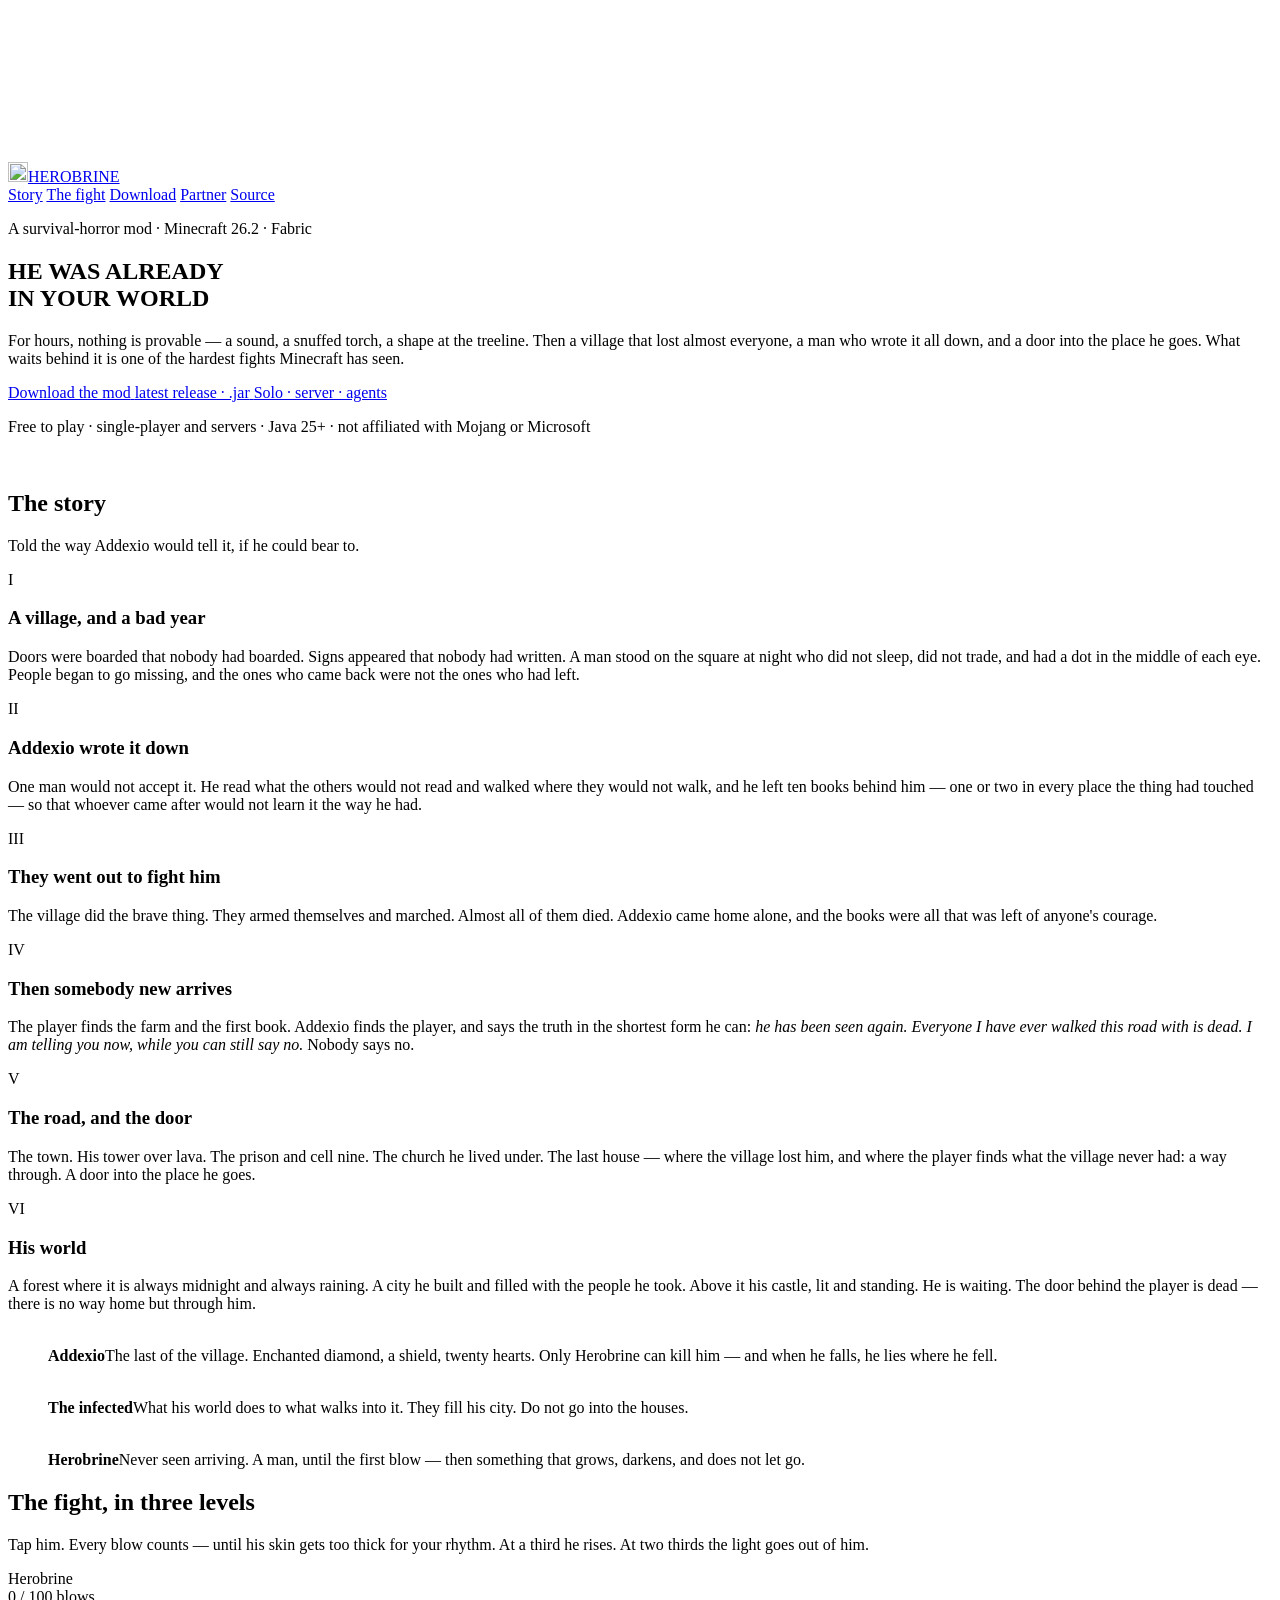
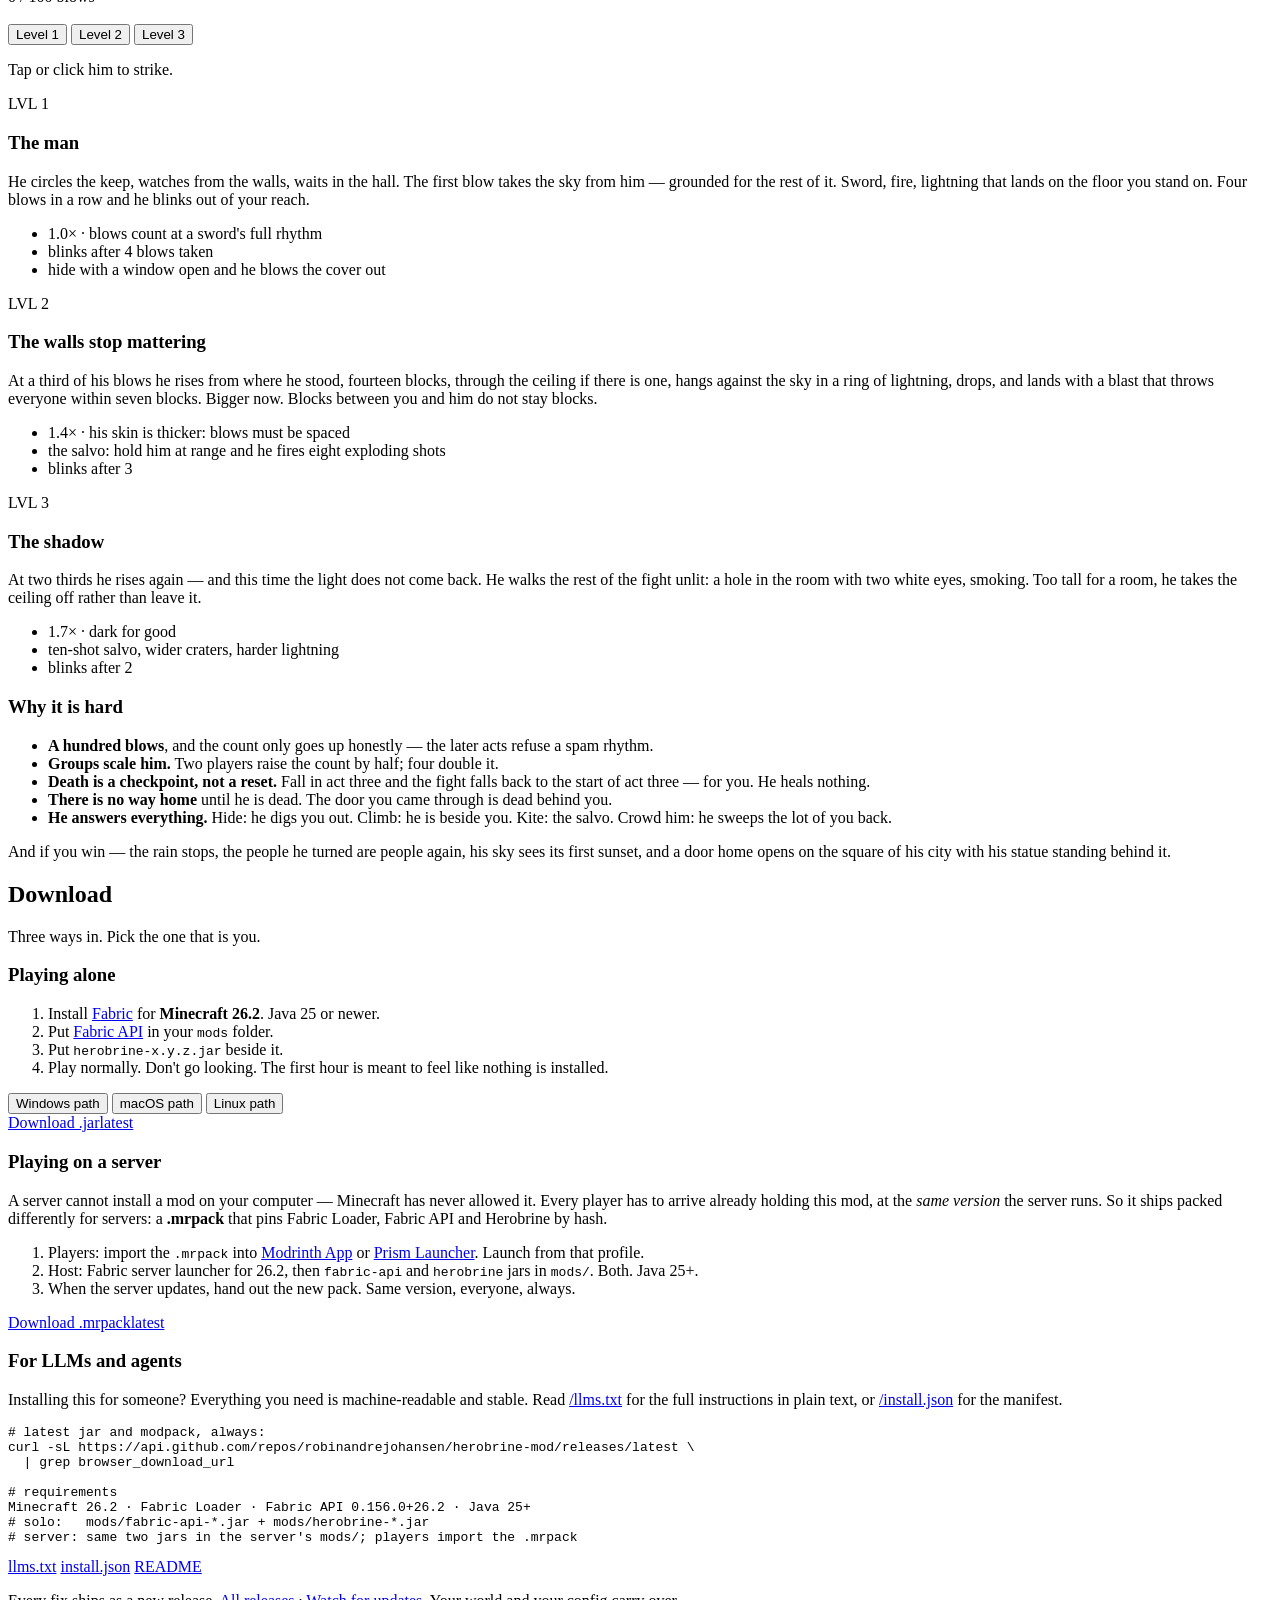
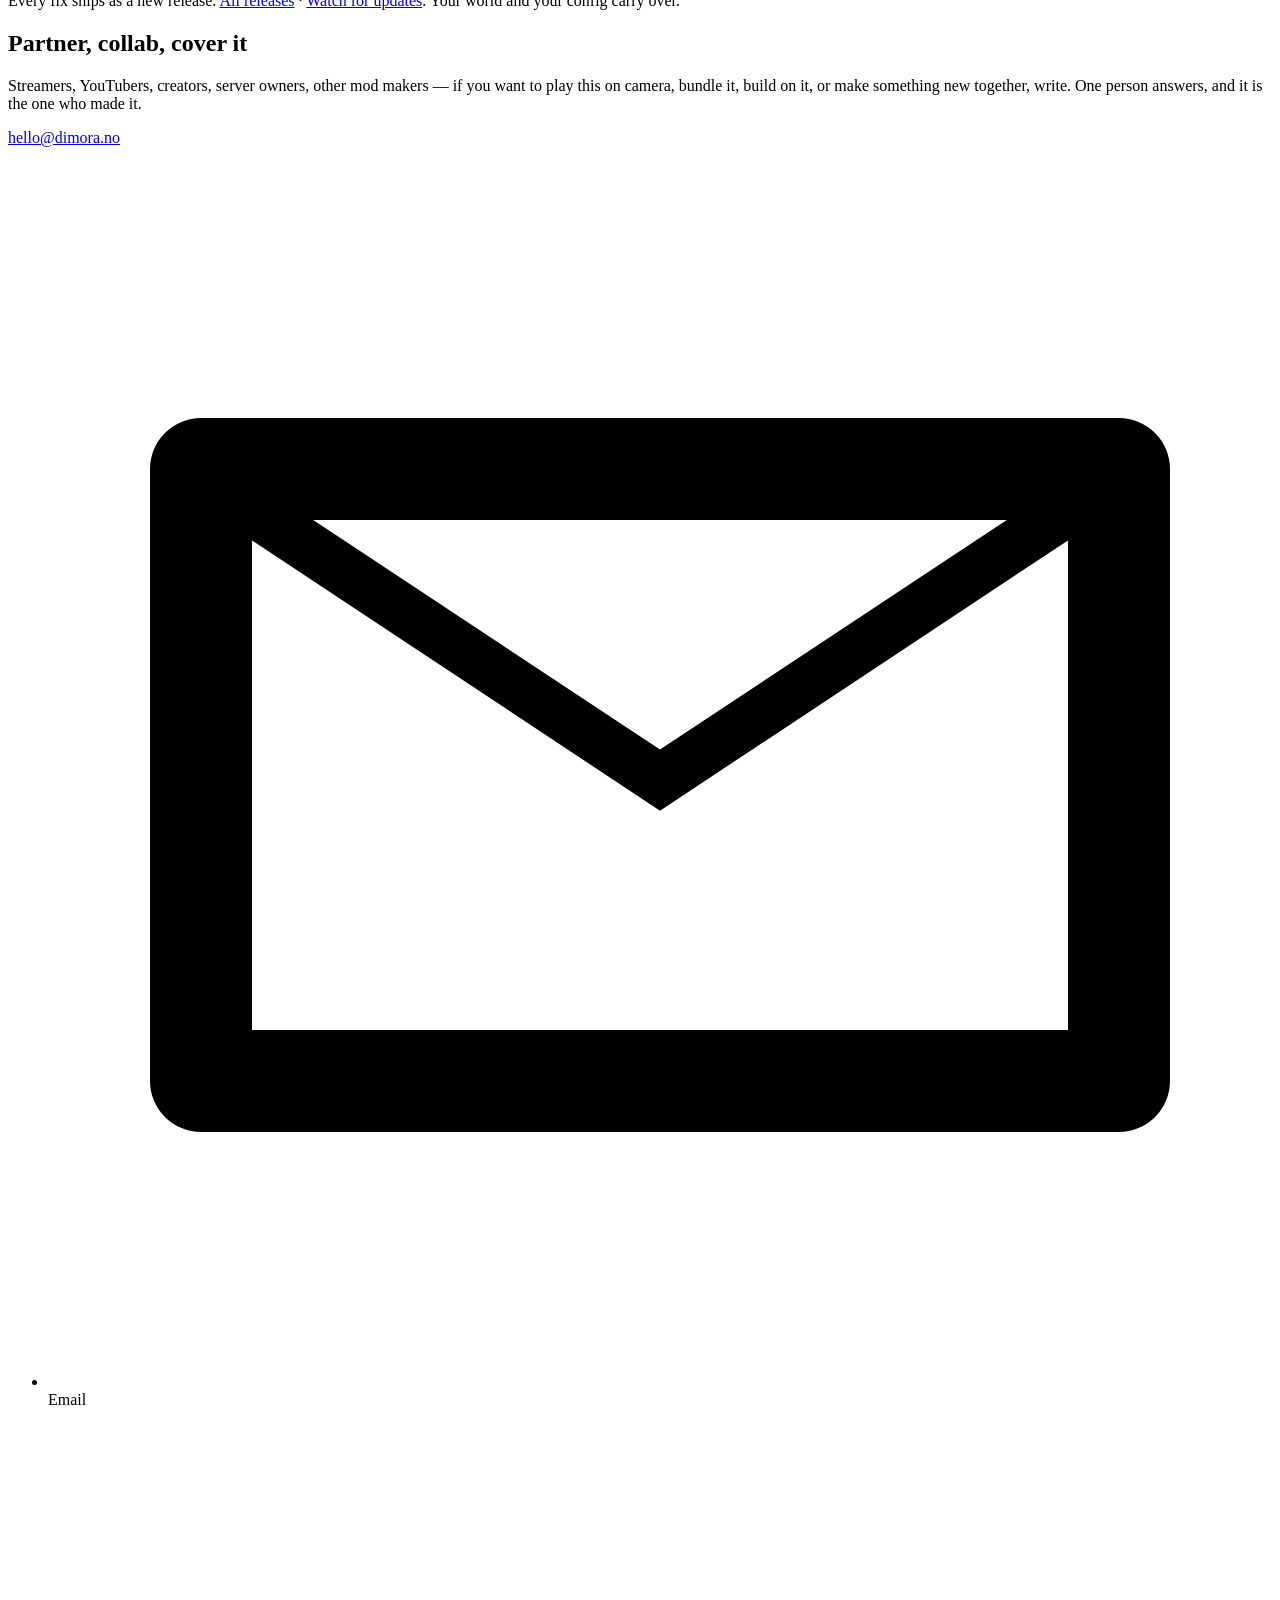
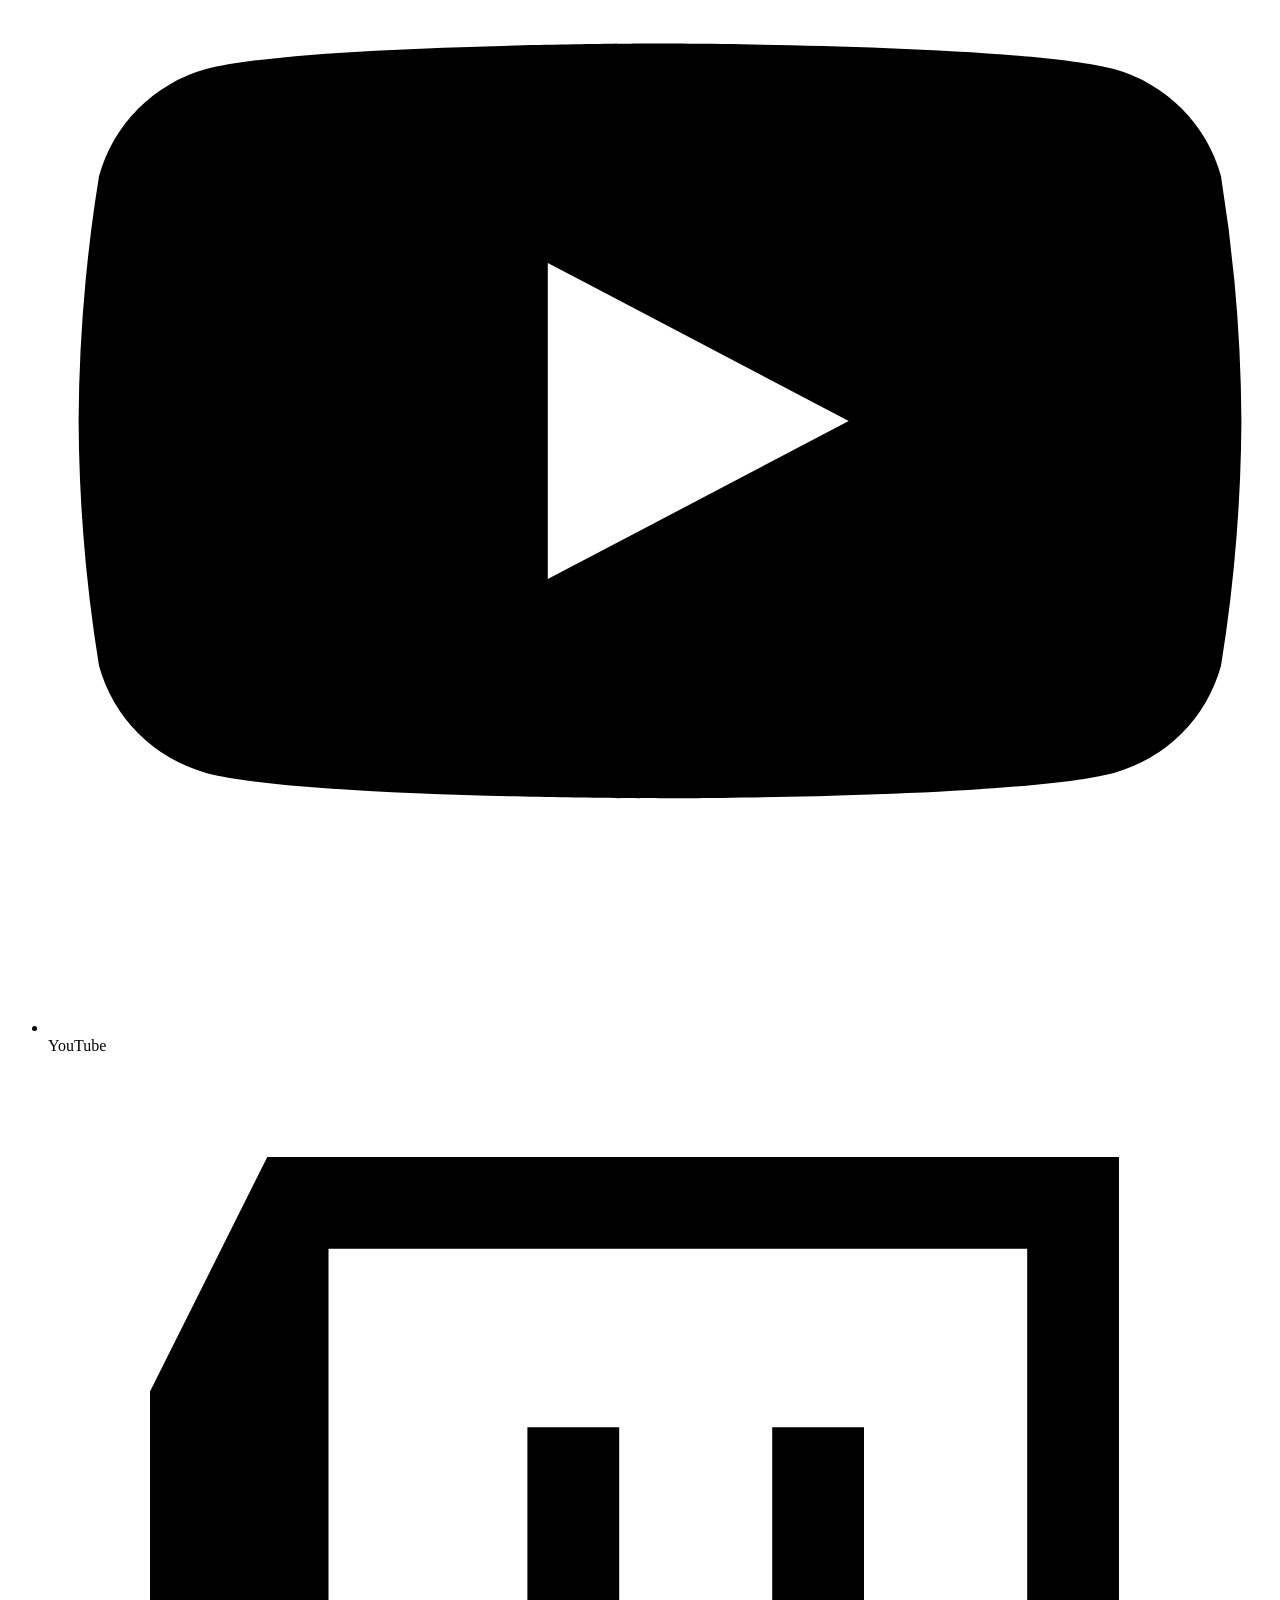
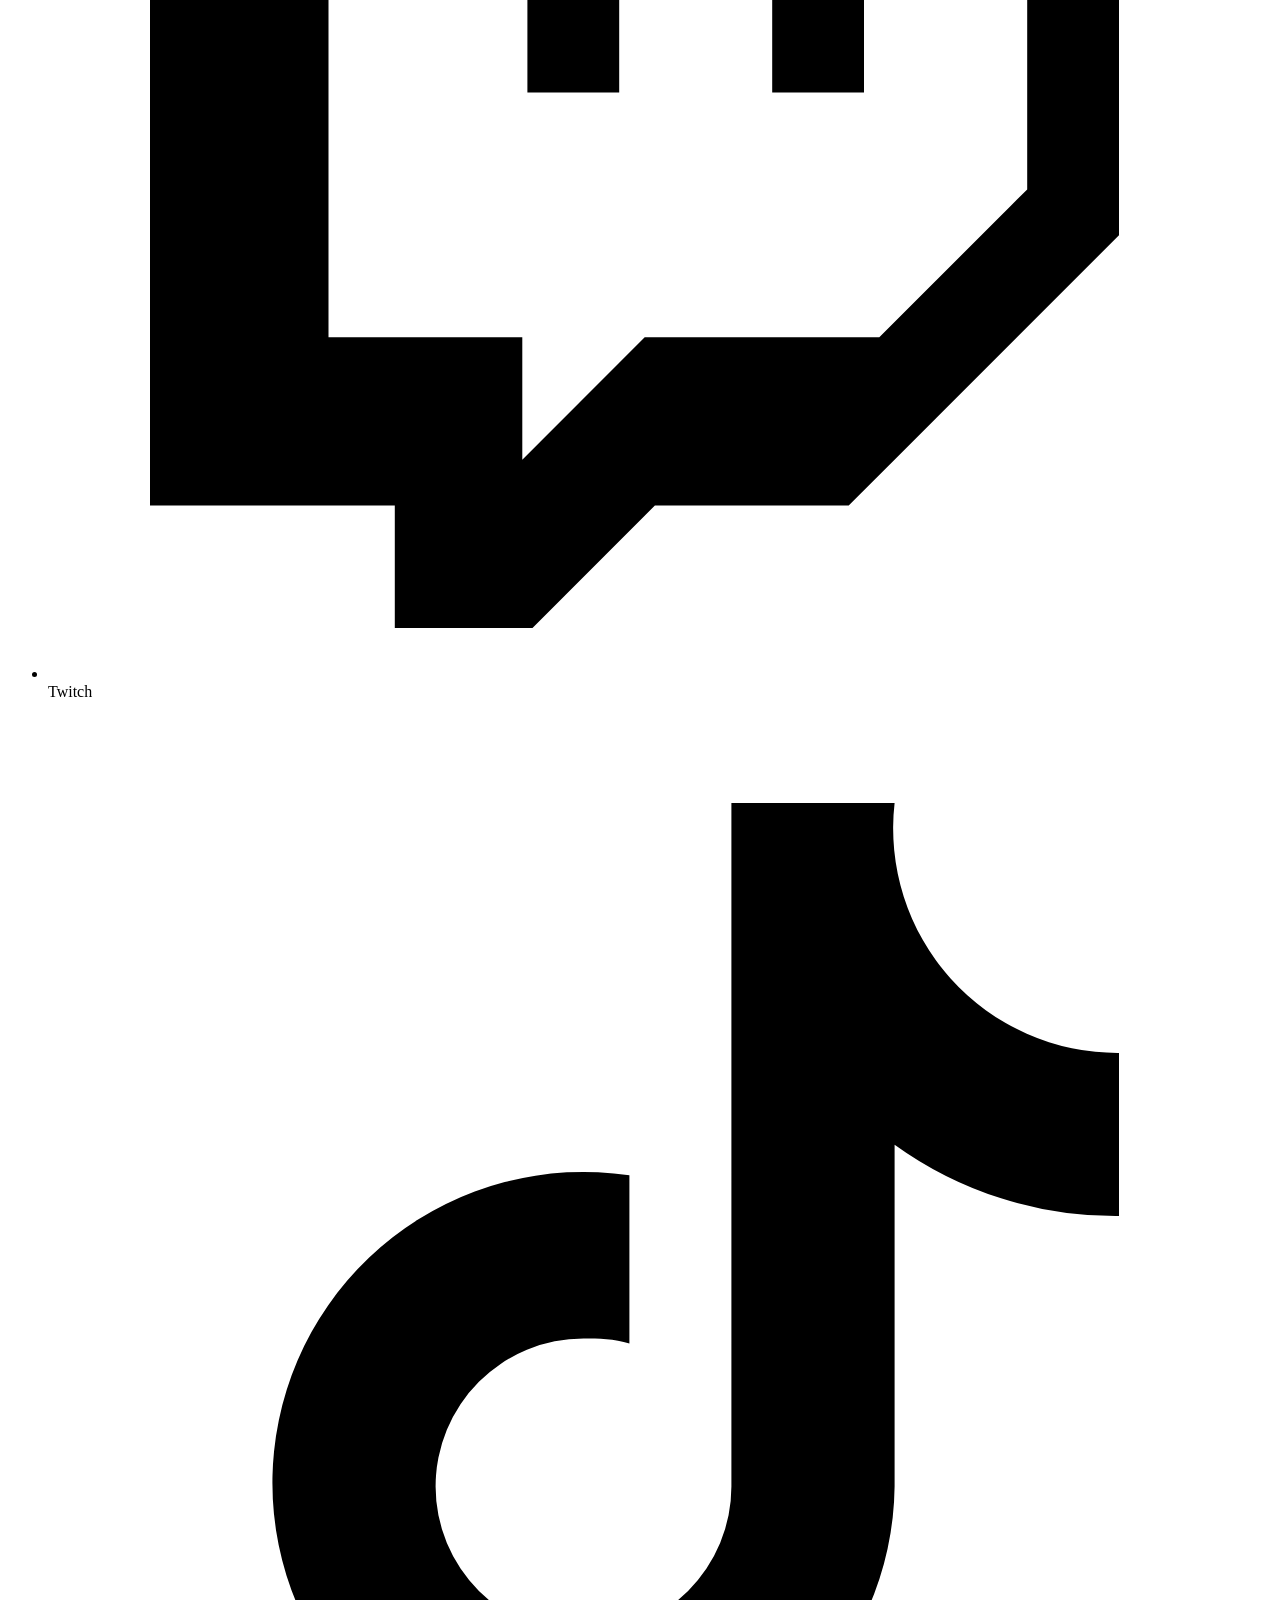
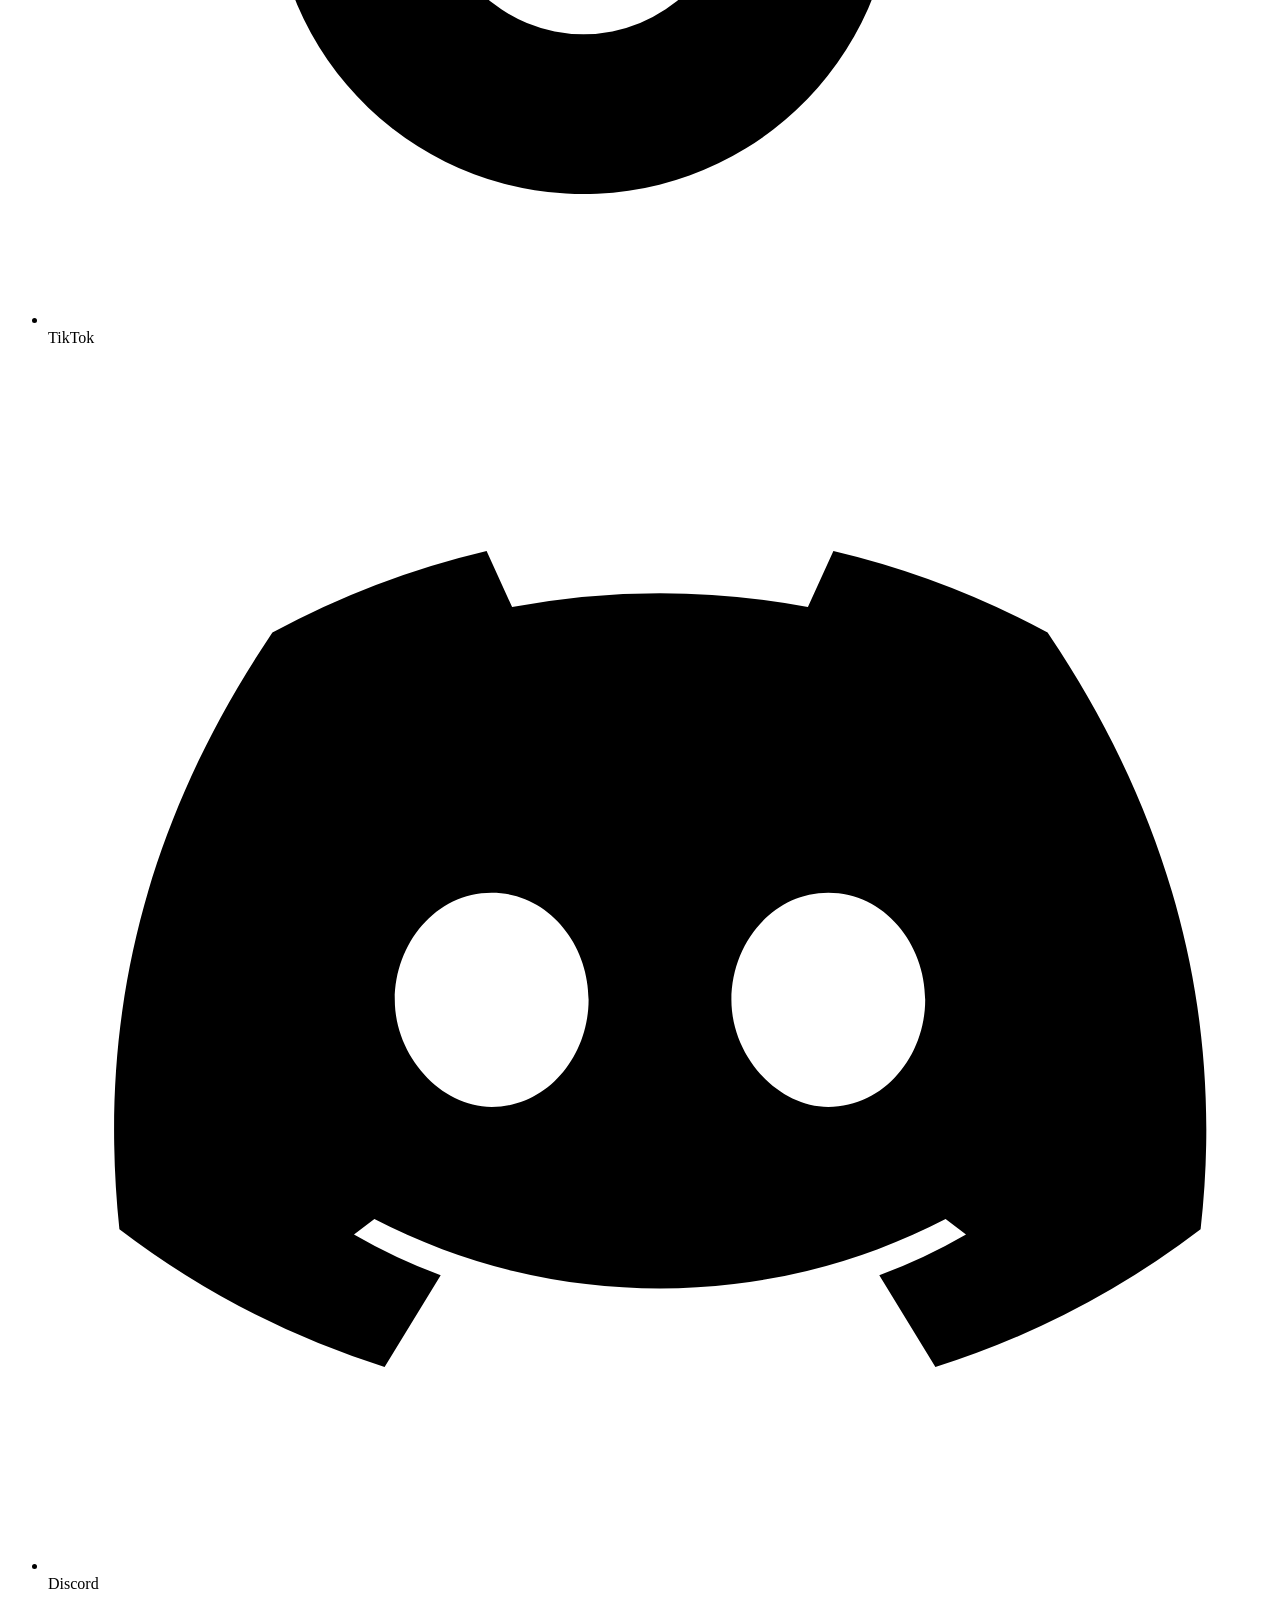
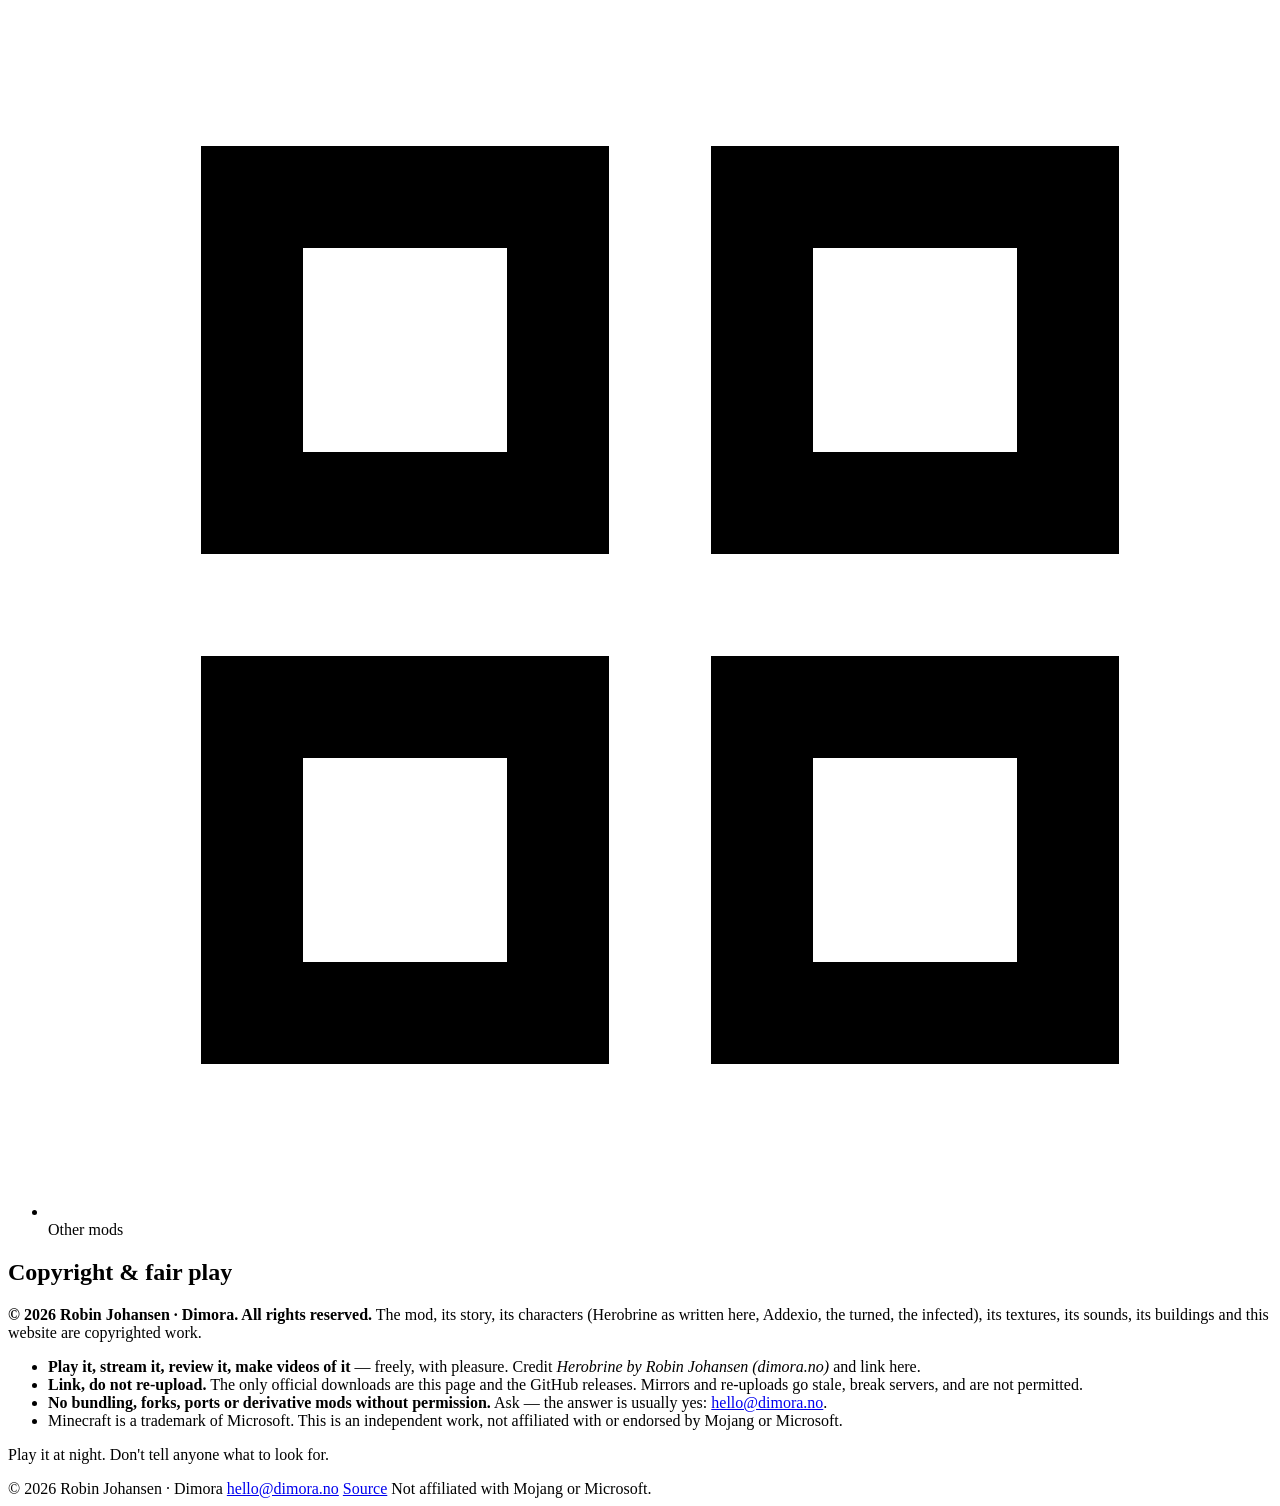
==== web/index.html @ 61a75644 "Site: the story, the fight in three levels, downloads for people and agents A new herobrine-mod.verc" ====
<!doctype html>
<html lang="en">
<head>
<meta charset="utf-8">
<meta name="viewport" content="width=device-width, initial-scale=1">
<title>HEROBRINE — a survival-horror mod for Minecraft 26.2</title>
<meta name="description" content="He was already in your world. A survival-horror mod for Minecraft 26.2 (Fabric) with a story, a companion, his own dimension — and one of the hardest boss fights the game has seen. Free to play. © Robin Johansen.">
<meta property="og:title" content="HEROBRINE — a Minecraft mod">
<meta property="og:description" content="He was already in your world. Six phases, ten books, a companion who cannot save you, and a fight in three levels.">
<meta property="og:image" content="https://herobrine-mod.vercel.app/assets/icon.png">
<meta name="theme-color" content="#0f0f12">
<link rel="icon" href="/assets/icon.png">
<link rel="stylesheet" href="/style.css">
</head>
<body>

<canvas id="rain" aria-hidden="true"></canvas>

<header class="nav">
  <a class="wordmark" href="#top"><img src="/assets/icon.png" alt="" width="20" height="20">HEROBRINE</a>
  <nav>
    <a href="#story">Story</a>
    <a href="#fight">The fight</a>
    <a href="#download">Download</a>
    <a href="#partner">Partner</a>
    <a class="ghost" href="https://github.com/robinandrejohansen/herobrine-mod" target="_blank" rel="noopener">Source</a>
  </nav>
</header>

<main id="top">

  <!-- ============================================================ HERO -->
  <section class="hero">
    <div class="hero-copy">
      <p class="kicker">A survival-horror mod · Minecraft 26.2 · Fabric</p>
      <h1>HE WAS ALREADY<br>IN YOUR WORLD</h1>
      <p class="lede">
        For hours, nothing is provable — a sound, a snuffed torch, a shape at the
        treeline. Then a village that lost almost everyone, a man who wrote it all
        down, and a door into the place he goes. What waits behind it is one of
        the hardest fights Minecraft has seen.
      </p>
      <div class="cta">
        <a class="btn mc" id="download" href="https://github.com/robinandrejohansen/herobrine-mod/releases/latest">
          <span class="btn-label">Download the mod</span>
          <span class="btn-meta" id="dl-meta">latest release · .jar</span>
        </a>
        <a class="btn slate" href="#download">Solo · server · agents</a>
      </div>
      <p class="fineprint">Free to play · single-player and servers · Java 25+ · not affiliated with Mojang or Microsoft</p>
    </div>
    <div class="hero-stage">
      <canvas id="hero-sprite" width="1" height="1" aria-label="Herobrine, level three, standing in the dark"></canvas>
    </div>
  </section>

  <!-- =========================================================== STORY -->
  <section id="story" class="story">
    <h2 class="section-title reveal">The story</h2>
    <p class="section-sub reveal">Told the way Addexio would tell it, if he could bear to.</p>

    <div class="story-grid">
      <article class="panel reveal">
        <span class="chapter">I</span>
        <h3>A village, and a bad year</h3>
        <p>Doors were boarded that nobody had boarded. Signs appeared that nobody had written. A man stood on the square at night who did not sleep, did not trade, and had a dot in the middle of each eye. People began to go missing, and the ones who came back were not the ones who had left.</p>
      </article>
      <article class="panel reveal">
        <span class="chapter">II</span>
        <h3>Addexio wrote it down</h3>
        <p>One man would not accept it. He read what the others would not read and walked where they would not walk, and he left ten books behind him — one or two in every place the thing had touched — so that whoever came after would not learn it the way he had.</p>
      </article>
      <article class="panel reveal">
        <span class="chapter">III</span>
        <h3>They went out to fight him</h3>
        <p>The village did the brave thing. They armed themselves and marched. Almost all of them died. Addexio came home alone, and the books were all that was left of anyone's courage.</p>
      </article>
      <article class="panel reveal">
        <span class="chapter">IV</span>
        <h3>Then somebody new arrives</h3>
        <p>The player finds the farm and the first book. Addexio finds the player, and says the truth in the shortest form he can: <em>he has been seen again. Everyone I have ever walked this road with is dead. I am telling you now, while you can still say no.</em> Nobody says no.</p>
      </article>
      <article class="panel reveal">
        <span class="chapter">V</span>
        <h3>The road, and the door</h3>
        <p>The town. His tower over lava. The prison and cell nine. The church he lived under. The last house — where the village lost him, and where the player finds what the village never had: a way through. A door into the place he goes.</p>
      </article>
      <article class="panel reveal">
        <span class="chapter">VI</span>
        <h3>His world</h3>
        <p>A forest where it is always midnight and always raining. A city he built and filled with the people he took. Above it his castle, lit and standing. He is waiting. The door behind the player is dead — there is no way home but through him.</p>
      </article>
    </div>

    <div class="cast reveal">
      <figure>
        <canvas class="sprite" data-skin="/assets/addexio.png" width="1" height="1" aria-label="Addexio"></canvas>
        <figcaption><strong>Addexio</strong><span>The last of the village. Enchanted diamond, a shield, twenty hearts. Only Herobrine can kill him — and when he falls, he lies where he fell.</span></figcaption>
      </figure>
      <figure>
        <canvas class="sprite" data-skin="/assets/infected.png" width="1" height="1" aria-label="One of the infected"></canvas>
        <figcaption><strong>The infected</strong><span>What his world does to what walks into it. They fill his city. Do not go into the houses.</span></figcaption>
      </figure>
      <figure>
        <canvas class="sprite" data-skin="/assets/herobrine.png" data-eyes="/assets/herobrine_eyes.png" width="1" height="1" aria-label="Herobrine"></canvas>
        <figcaption><strong>Herobrine</strong><span>Never seen arriving. A man, until the first blow — then something that grows, darkens, and does not let go.</span></figcaption>
      </figure>
    </div>
  </section>

  <!-- =========================================================== FIGHT -->
  <section id="fight" class="fight">
    <h2 class="section-title reveal">The fight, in three levels</h2>
    <p class="section-sub reveal">Tap him. Every blow counts — until his skin gets too thick for your rhythm. At a third he rises. At two thirds the light goes out of him.</p>

    <div class="arena reveal">
      <div class="bossbar" aria-live="polite">
        <span class="bossname" id="bossname">Herobrine</span>
        <div class="bar"><div class="fill" id="bossfill"></div></div>
        <span class="blows" id="blows">0 / 100 blows</span>
      </div>
      <canvas id="stage" width="1" height="1" aria-label="Interactive: Herobrine in his castle. Tap to strike."></canvas>
      <div class="arena-ui">
        <div class="levels" role="group" aria-label="Level">
          <button class="btn mc lvl is-on" data-level="1">Level 1</button>
          <button class="btn mc lvl" data-level="2">Level 2</button>
          <button class="btn mc lvl" data-level="3">Level 3</button>
        </div>
        <p class="hint" id="hint">Tap or click him to strike.</p>
      </div>
    </div>

    <div class="level-cards">
      <article class="panel level reveal" data-level="1">
        <span class="chapter">LVL 1</span>
        <h3>The man</h3>
        <p>He circles the keep, watches from the walls, waits in the hall. The first blow takes the sky from him — grounded for the rest of it. Sword, fire, lightning that lands on the floor you stand on. Four blows in a row and he blinks out of your reach.</p>
        <ul><li>1.0× · blows count at a sword's full rhythm</li><li>blinks after 4 blows taken</li><li>hide with a window open and he blows the cover out</li></ul>
      </article>
      <article class="panel level reveal" data-level="2">
        <span class="chapter">LVL 2</span>
        <h3>The walls stop mattering</h3>
        <p>At a third of his blows he rises from where he stood, fourteen blocks, through the ceiling if there is one, hangs against the sky in a ring of lightning, drops, and lands with a blast that throws everyone within seven blocks. Bigger now. Blocks between you and him do not stay blocks.</p>
        <ul><li>1.4× · his skin is thicker: blows must be spaced</li><li>the salvo: hold him at range and he fires eight exploding shots</li><li>blinks after 3</li></ul>
      </article>
      <article class="panel level reveal danger" data-level="3">
        <span class="chapter">LVL 3</span>
        <h3>The shadow</h3>
        <p>At two thirds he rises again — and this time the light does not come back. He walks the rest of the fight unlit: a hole in the room with two white eyes, smoking. Too tall for a room, he takes the ceiling off rather than leave it.</p>
        <ul><li>1.7× · dark for good</li><li>ten-shot salvo, wider craters, harder lightning</li><li>blinks after 2</li></ul>
      </article>
    </div>

    <div class="hard reveal">
      <h3>Why it is hard</h3>
      <ul>
        <li><strong>A hundred blows</strong>, and the count only goes up honestly — the later acts refuse a spam rhythm.</li>
        <li><strong>Groups scale him.</strong> Two players raise the count by half; four double it.</li>
        <li><strong>Death is a checkpoint, not a reset.</strong> Fall in act three and the fight falls back to the start of act three — for you. He heals nothing.</li>
        <li><strong>There is no way home</strong> until he is dead. The door you came through is dead behind you.</li>
        <li><strong>He answers everything.</strong> Hide: he digs you out. Climb: he is beside you. Kite: the salvo. Crowd him: he sweeps the lot of you back.</li>
      </ul>
      <p class="after">And if you win — the rain stops, the people he turned are people again, his sky sees its first sunset, and a door home opens on the square of his city with his statue standing behind it.</p>
    </div>
  </section>

  <!-- ======================================================== DOWNLOAD -->
  <section id="download" class="download">
    <h2 class="section-title reveal">Download</h2>
    <p class="section-sub reveal">Three ways in. Pick the one that is you.</p>

    <div class="ways">
      <article class="panel way reveal">
        <h3>Playing alone</h3>
        <ol>
          <li>Install <a href="https://fabricmc.net/use/installer/" target="_blank" rel="noopener">Fabric</a> for <strong>Minecraft 26.2</strong>. Java 25 or newer.</li>
          <li>Put <a href="https://modrinth.com/mod/fabric-api" target="_blank" rel="noopener">Fabric API</a> in your <code>mods</code> folder.</li>
          <li>Put <code>herobrine-<span class="ver">x.y.z</span>.jar</code> beside it.</li>
          <li>Play normally. Don't go looking. The first hour is meant to feel like nothing is installed.</li>
        </ol>
        <div class="paths">
          <button class="copy" data-copy="%appdata%\.minecraft\mods">Windows path</button>
          <button class="copy" data-copy="~/Library/Application Support/minecraft/mods">macOS path</button>
          <button class="copy" data-copy="~/.minecraft/mods">Linux path</button>
        </div>
        <a class="btn mc" id="dl-jar" href="https://github.com/robinandrejohansen/herobrine-mod/releases/latest"><span class="btn-label">Download .jar</span><span class="btn-meta" id="jar-meta">latest</span></a>
      </article>

      <article class="panel way reveal">
        <h3>Playing on a server</h3>
        <p>A server cannot install a mod on your computer — Minecraft has never allowed it. Every player has to arrive already holding this mod, at the <em>same version</em> the server runs. So it ships packed differently for servers: a <strong>.mrpack</strong> that pins Fabric Loader, Fabric API and Herobrine by hash.</p>
        <ol>
          <li>Players: import the <code>.mrpack</code> into <a href="https://modrinth.com/app" target="_blank" rel="noopener">Modrinth App</a> or <a href="https://prismlauncher.org/" target="_blank" rel="noopener">Prism Launcher</a>. Launch from that profile.</li>
          <li>Host: Fabric server launcher for 26.2, then <code>fabric-api</code> and <code>herobrine</code> jars in <code>mods/</code>. Both. Java 25+.</li>
          <li>When the server updates, hand out the new pack. Same version, everyone, always.</li>
        </ol>
        <a class="btn mc" id="pack" href="https://github.com/robinandrejohansen/herobrine-mod/releases/latest"><span class="btn-label">Download .mrpack</span><span class="btn-meta" id="pack-meta">latest</span></a>
      </article>

      <article class="panel way agents reveal">
        <h3>For LLMs and agents</h3>
        <p>Installing this for someone? Everything you need is machine-readable and stable. Read <a href="/llms.txt">/llms.txt</a> for the full instructions in plain text, or <a href="/install.json">/install.json</a> for the manifest.</p>
        <pre><code id="agent-code"># latest jar and modpack, always:
curl -sL https://api.github.com/repos/robinandrejohansen/herobrine-mod/releases/latest \
  | grep browser_download_url

# requirements
Minecraft 26.2 · Fabric Loader · Fabric API 0.156.0+26.2 · Java 25+
# solo:   mods/fabric-api-*.jar + mods/herobrine-*.jar
# server: same two jars in the server's mods/; players import the .mrpack</code></pre>
        <div class="row">
          <a class="btn slate" href="/llms.txt">llms.txt</a>
          <a class="btn slate" href="/install.json">install.json</a>
          <a class="btn slate" href="https://github.com/robinandrejohansen/herobrine-mod/blob/main/README.md" target="_blank" rel="noopener">README</a>
        </div>
      </article>
    </div>

    <p class="updates reveal">Every fix ships as a new release. <a href="https://github.com/robinandrejohansen/herobrine-mod/releases" target="_blank" rel="noopener">All releases</a> · <a href="https://github.com/robinandrejohansen/herobrine-mod/subscription" target="_blank" rel="noopener">Watch for updates</a>. Your world and your config carry over.</p>
  </section>

  <!-- ========================================================= PARTNER -->
  <section id="partner" class="partner">
    <div class="panel wide reveal">
      <h2>Partner, collab, cover it</h2>
      <p>Streamers, YouTubers, creators, server owners, other mod makers — if you want to play this on camera, bundle it, build on it, or make something new together, write. One person answers, and it is the one who made it.</p>
      <a class="mail" href="mailto:hello@dimora.no">hello@dimora.no</a>
      <ul class="icons" aria-label="Who this is for">
        <li title="Email"><svg viewBox="0 0 24 24" aria-hidden="true"><path d="M3 5h18a1 1 0 0 1 1 1v12a1 1 0 0 1-1 1H3a1 1 0 0 1-1-1V6a1 1 0 0 1 1-1zm1 2.4V17h16V7.4l-8 5.3-8-5.3zM5.2 7l6.8 4.5L18.8 7H5.2z"/></svg><span>Email</span></li>
        <li title="YouTube"><svg viewBox="0 0 24 24" aria-hidden="true"><path d="M23 7.2a3 3 0 0 0-2.1-2.1C19 4.6 12 4.6 12 4.6s-7 0-8.9.5A3 3 0 0 0 1 7.2 31 31 0 0 0 .6 12a31 31 0 0 0 .4 4.8 3 3 0 0 0 2.1 2.1c1.9.5 8.9.5 8.9.5s7 0 8.9-.5a3 3 0 0 0 2.1-2.1A31 31 0 0 0 23.4 12 31 31 0 0 0 23 7.2zM9.8 15.1V8.9L15.7 12l-5.9 3.1z"/></svg><span>YouTube</span></li>
        <li title="Twitch"><svg viewBox="0 0 24 24" aria-hidden="true"><path d="M4.3 2 2 6.6v14h4.8V23h2.7l2.4-2.4h3.8L21 15.3V2H4.3zm14.9 12.4-2.9 2.9h-4.6l-2.4 2.4v-2.4H5.5V3.8h13.7v10.6zM16 7.3h-1.8v5.2H16V7.3zm-4.8 0H9.4v5.2h1.8V7.3z"/></svg><span>Twitch</span></li>
        <li title="TikTok"><svg viewBox="0 0 24 24" aria-hidden="true"><path d="M16.6 2h-3.2v13.4a2.9 2.9 0 1 1-2.9-2.9c.3 0 .6 0 .9.1V9.3a6.1 6.1 0 1 0 5.2 6.1V8.7a7.4 7.4 0 0 0 4.4 1.4V6.9A4.4 4.4 0 0 1 16.6 2z"/></svg><span>TikTok</span></li>
        <li title="Discord"><svg viewBox="0 0 24 24" aria-hidden="true"><path d="M19.6 5.6A17 17 0 0 0 15.4 4l-.5 1.1a15.8 15.8 0 0 0-5.8 0L8.6 4a17 17 0 0 0-4.2 1.6C1.7 9.6 1 13.5 1.4 17.3A17 17 0 0 0 6.6 20l1.1-1.8a11 11 0 0 1-1.7-.8l.4-.3a12.2 12.2 0 0 0 11.2 0l.4.3a11 11 0 0 1-1.7.8l1.1 1.8a17 17 0 0 0 5.2-2.7c.5-4.4-.7-8.3-3-11.7zM8.7 14.9c-1 0-1.9-1-1.9-2.1s.8-2.1 1.9-2.1 1.9 1 1.9 2.1-.8 2.1-1.9 2.1zm6.6 0c-1 0-1.9-1-1.9-2.1s.8-2.1 1.9-2.1 1.9 1 1.9 2.1-.8 2.1-1.9 2.1z"/></svg><span>Discord</span></li>
        <li title="Other mods"><svg viewBox="0 0 24 24" aria-hidden="true"><path d="M3 3h8v8H3V3zm10 0h8v8h-8V3zM3 13h8v8H3v-8zm10 0h8v8h-8v-8zM5 5v4h4V5H5zm10 0v4h4V5h-4zM5 15v4h4v-4H5zm10 0v4h4v-4h-4z"/></svg><span>Other mods</span></li>
      </ul>
    </div>
  </section>

  <!-- ======================================================= COPYRIGHT -->
  <section class="rights reveal">
    <h2>Copyright &amp; fair play</h2>
    <p><strong>© 2026 Robin Johansen · Dimora. All rights reserved.</strong> The mod, its story, its characters (Herobrine as written here, Addexio, the turned, the infected), its textures, its sounds, its buildings and this website are copyrighted work.</p>
    <ul>
      <li><strong>Play it, stream it, review it, make videos of it</strong> — freely, with pleasure. Credit <em>Herobrine by Robin Johansen (dimora.no)</em> and link here.</li>
      <li><strong>Link, do not re-upload.</strong> The only official downloads are this page and the GitHub releases. Mirrors and re-uploads go stale, break servers, and are not permitted.</li>
      <li><strong>No bundling, forks, ports or derivative mods without permission.</strong> Ask — the answer is usually yes: <a href="mailto:hello@dimora.no">hello@dimora.no</a>.</li>
      <li>Minecraft is a trademark of Microsoft. This is an independent work, not affiliated with or endorsed by Mojang or Microsoft.</li>
    </ul>
  </section>

  <section class="closer reveal">
    <p>Play it at night. Don't tell anyone what to look for.</p>
  </section>
</main>

<footer>
  <span>© 2026 Robin Johansen · Dimora</span>
  <a href="mailto:hello@dimora.no">hello@dimora.no</a>
  <a href="https://github.com/robinandrejohansen/herobrine-mod" target="_blank" rel="noopener">Source</a>
  <span>Not affiliated with Mojang or Microsoft.</span>
</footer>

<script src="/app.js" defer></script>
</body>
</html>
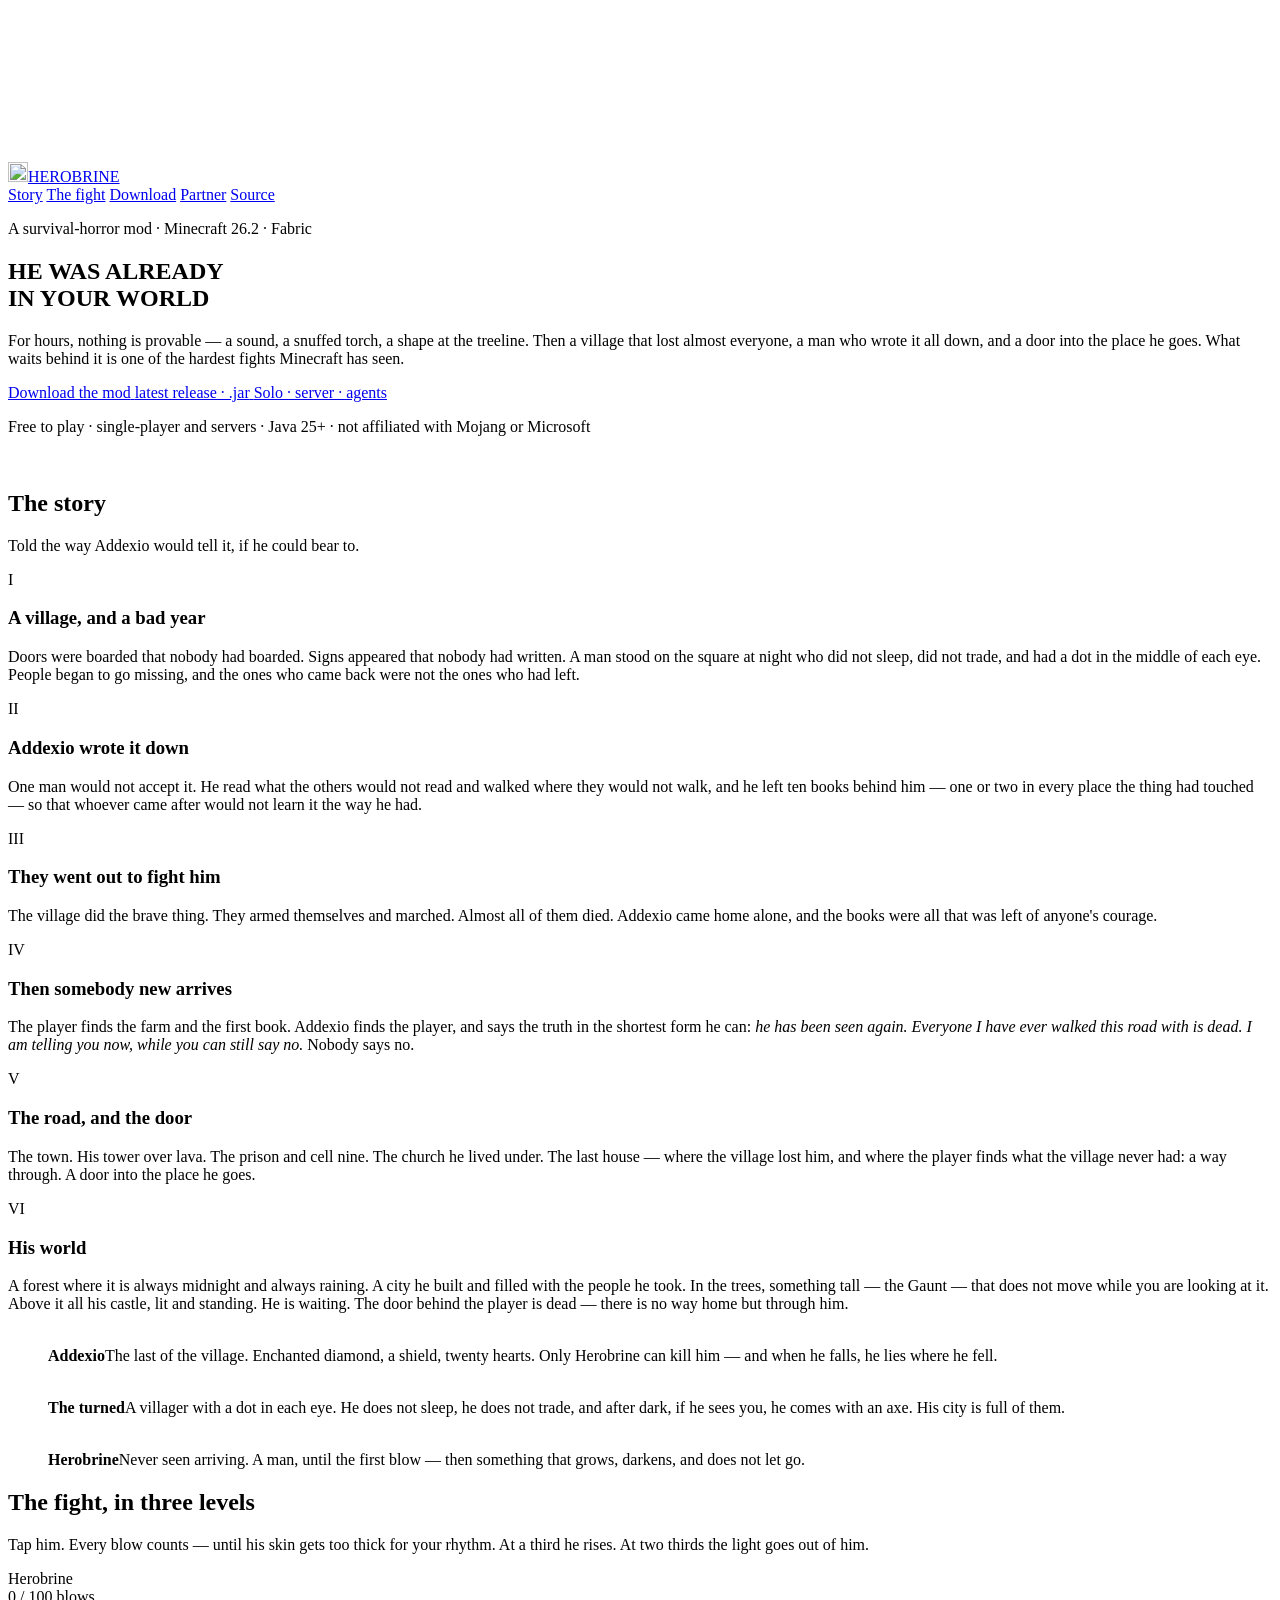
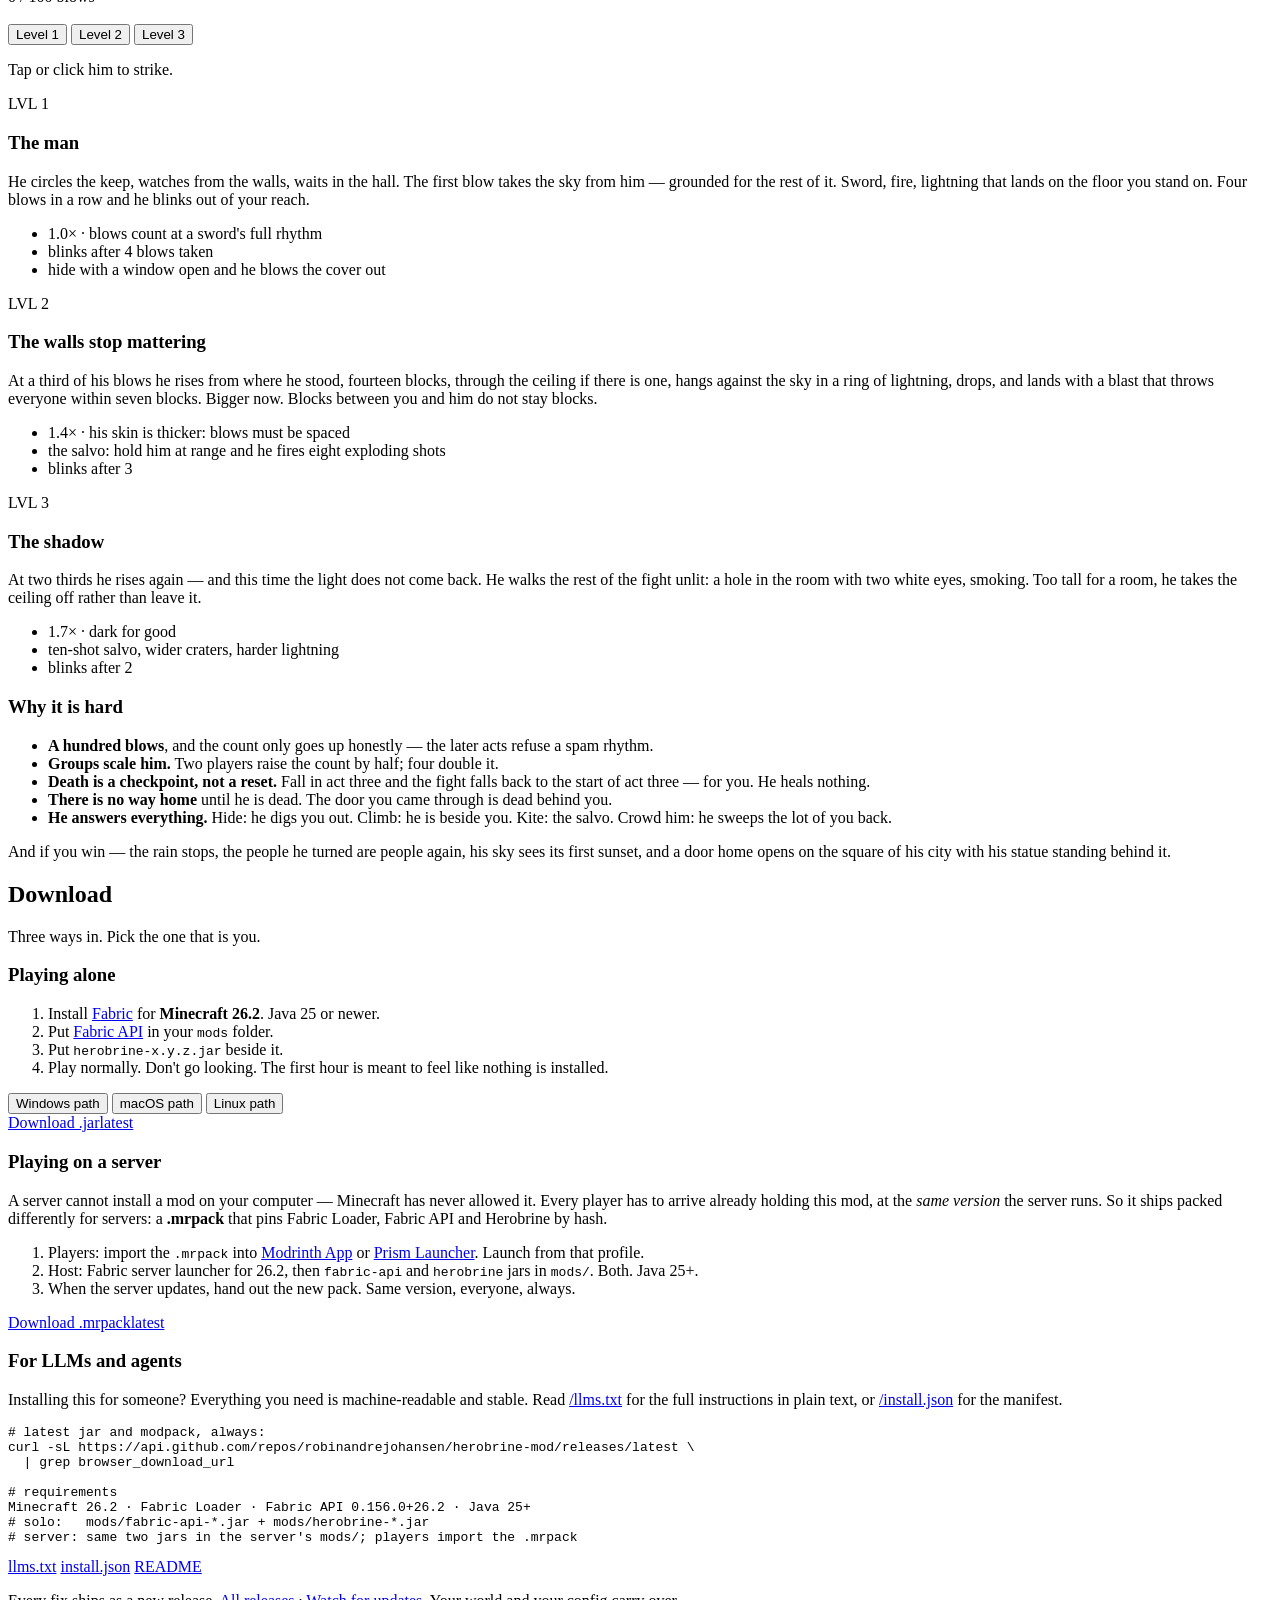
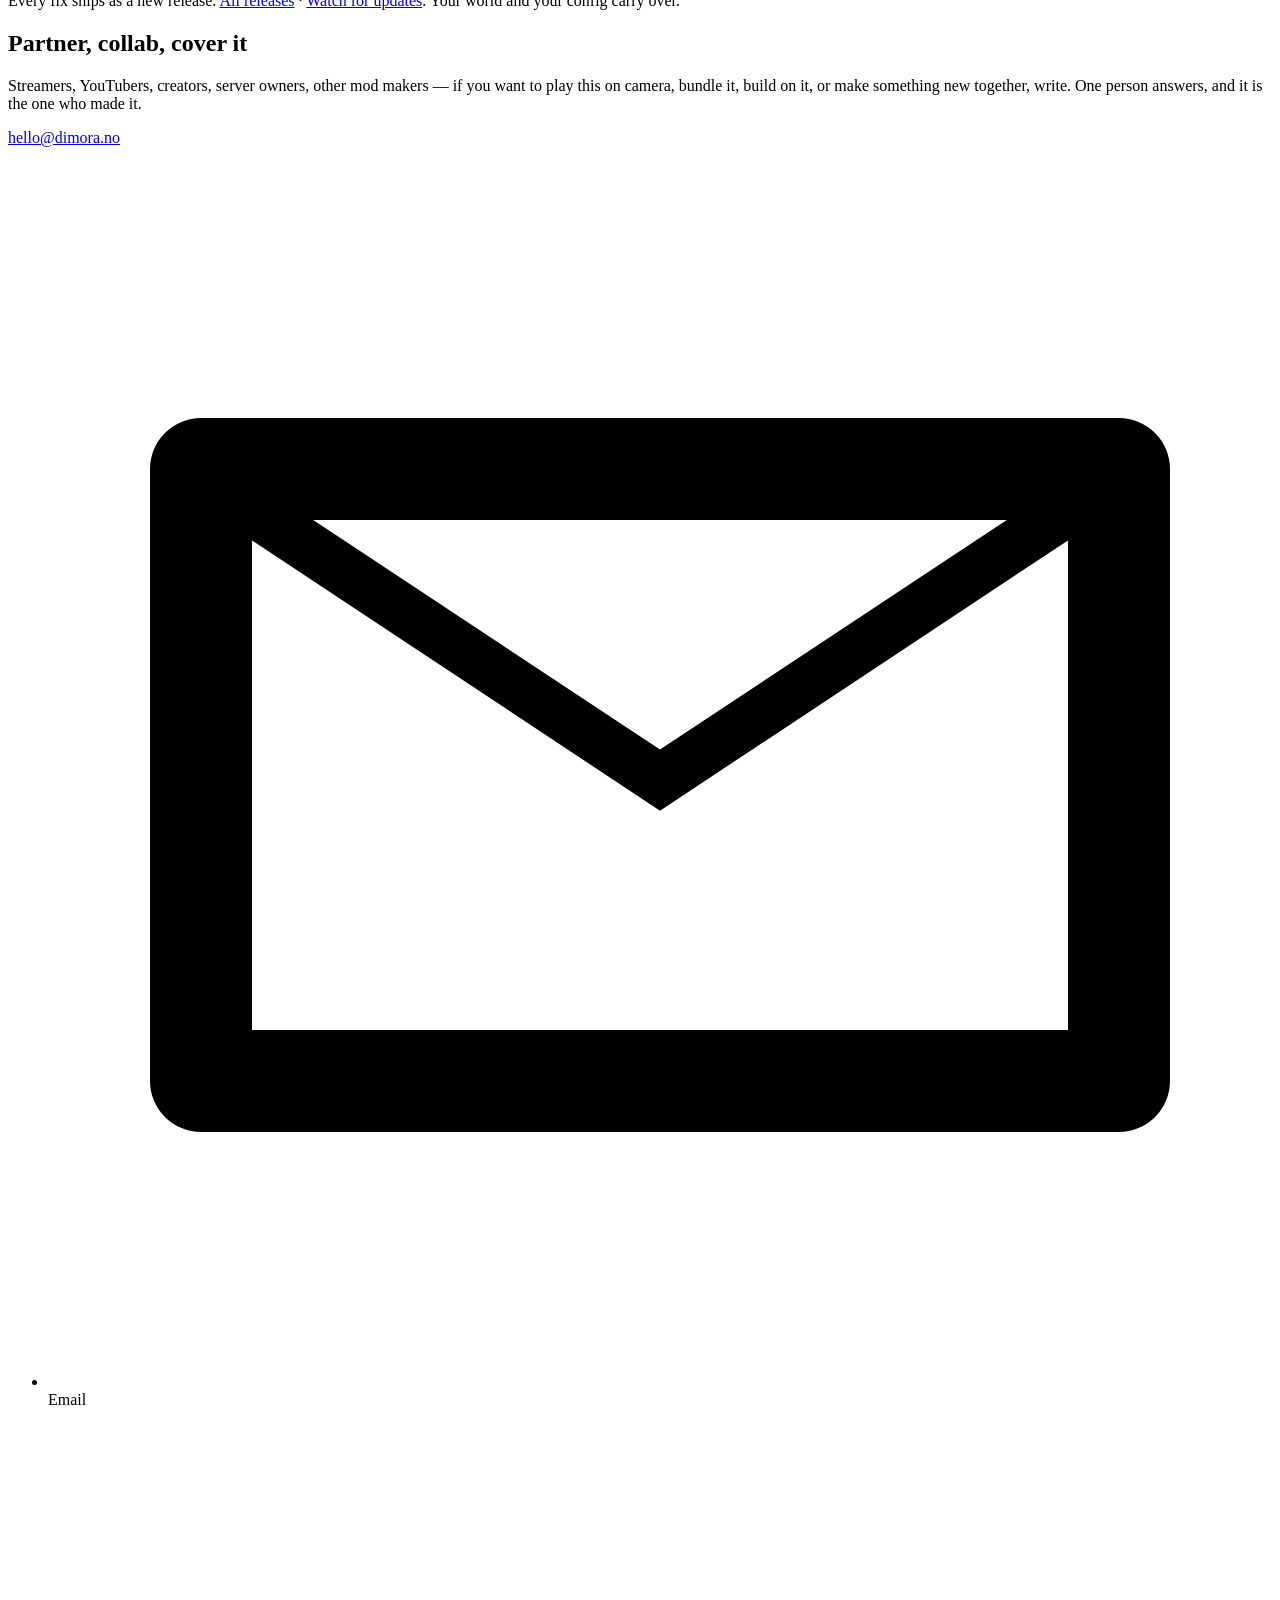
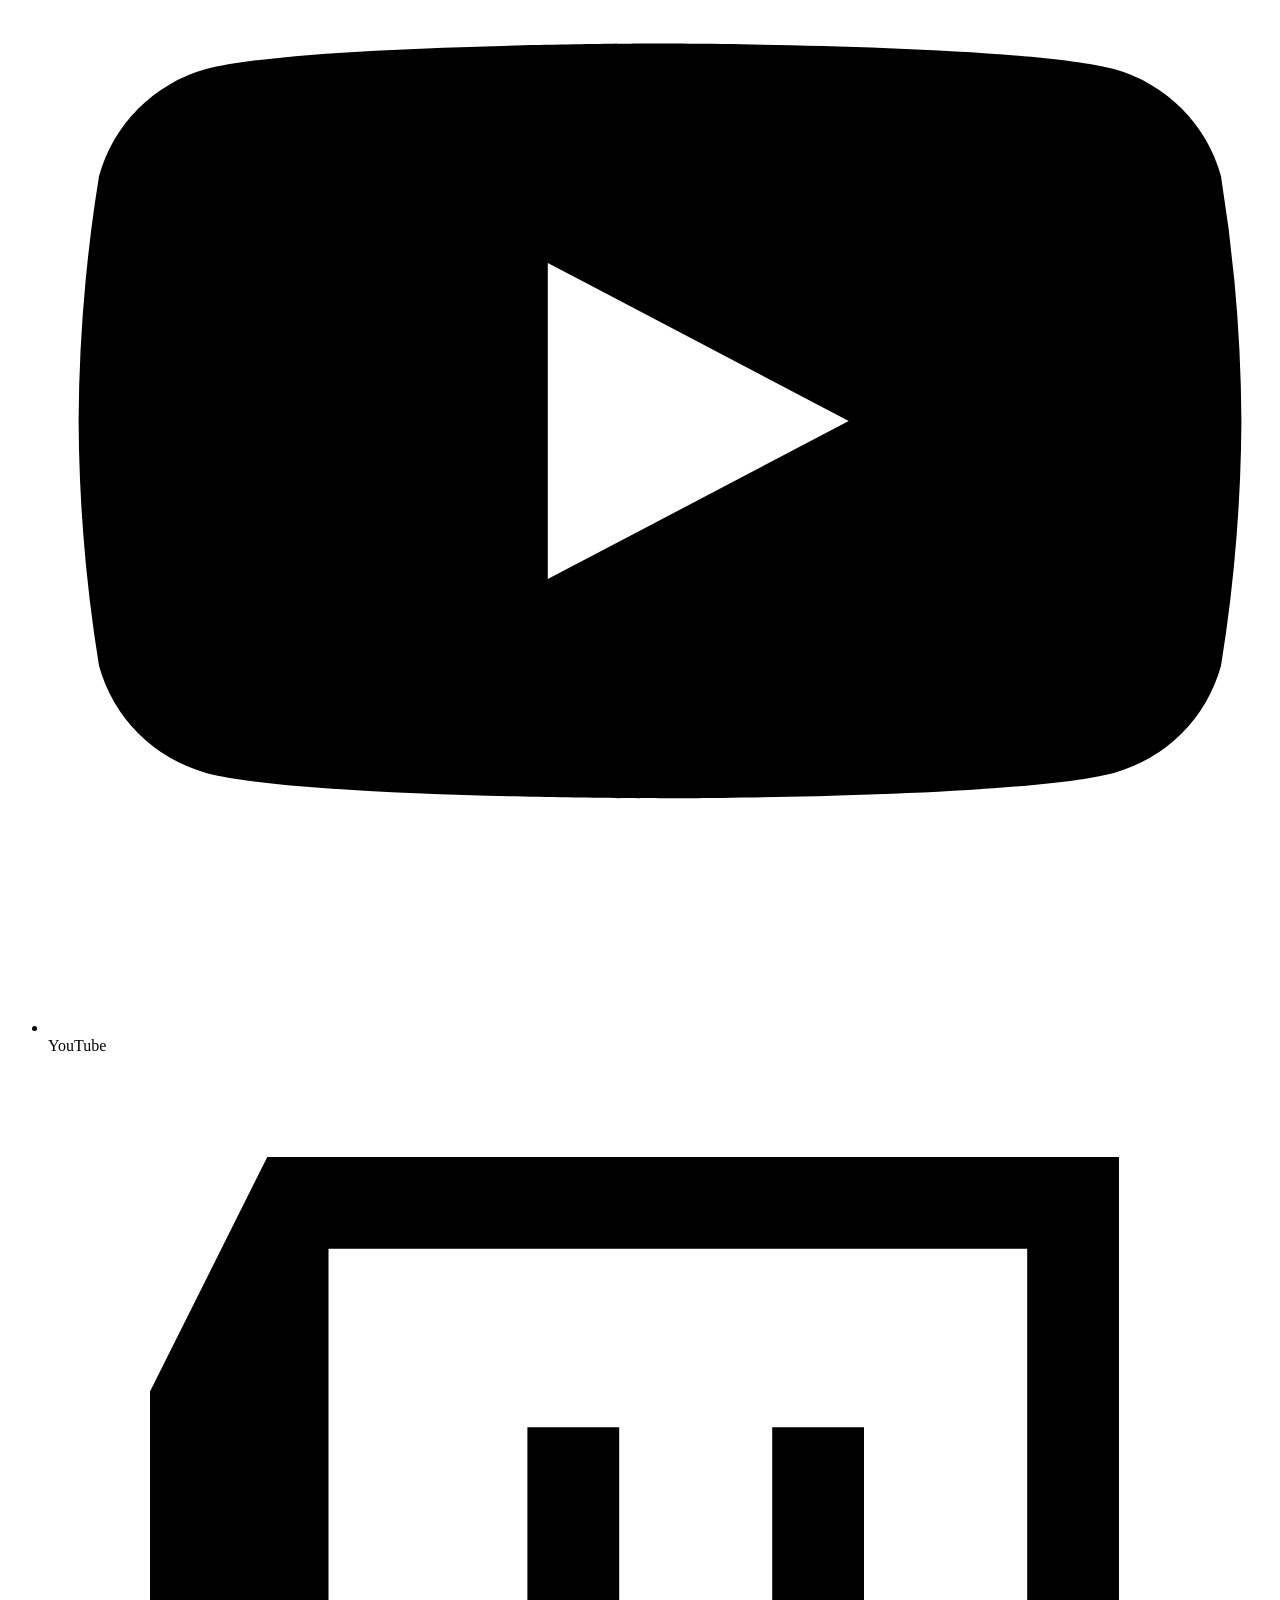
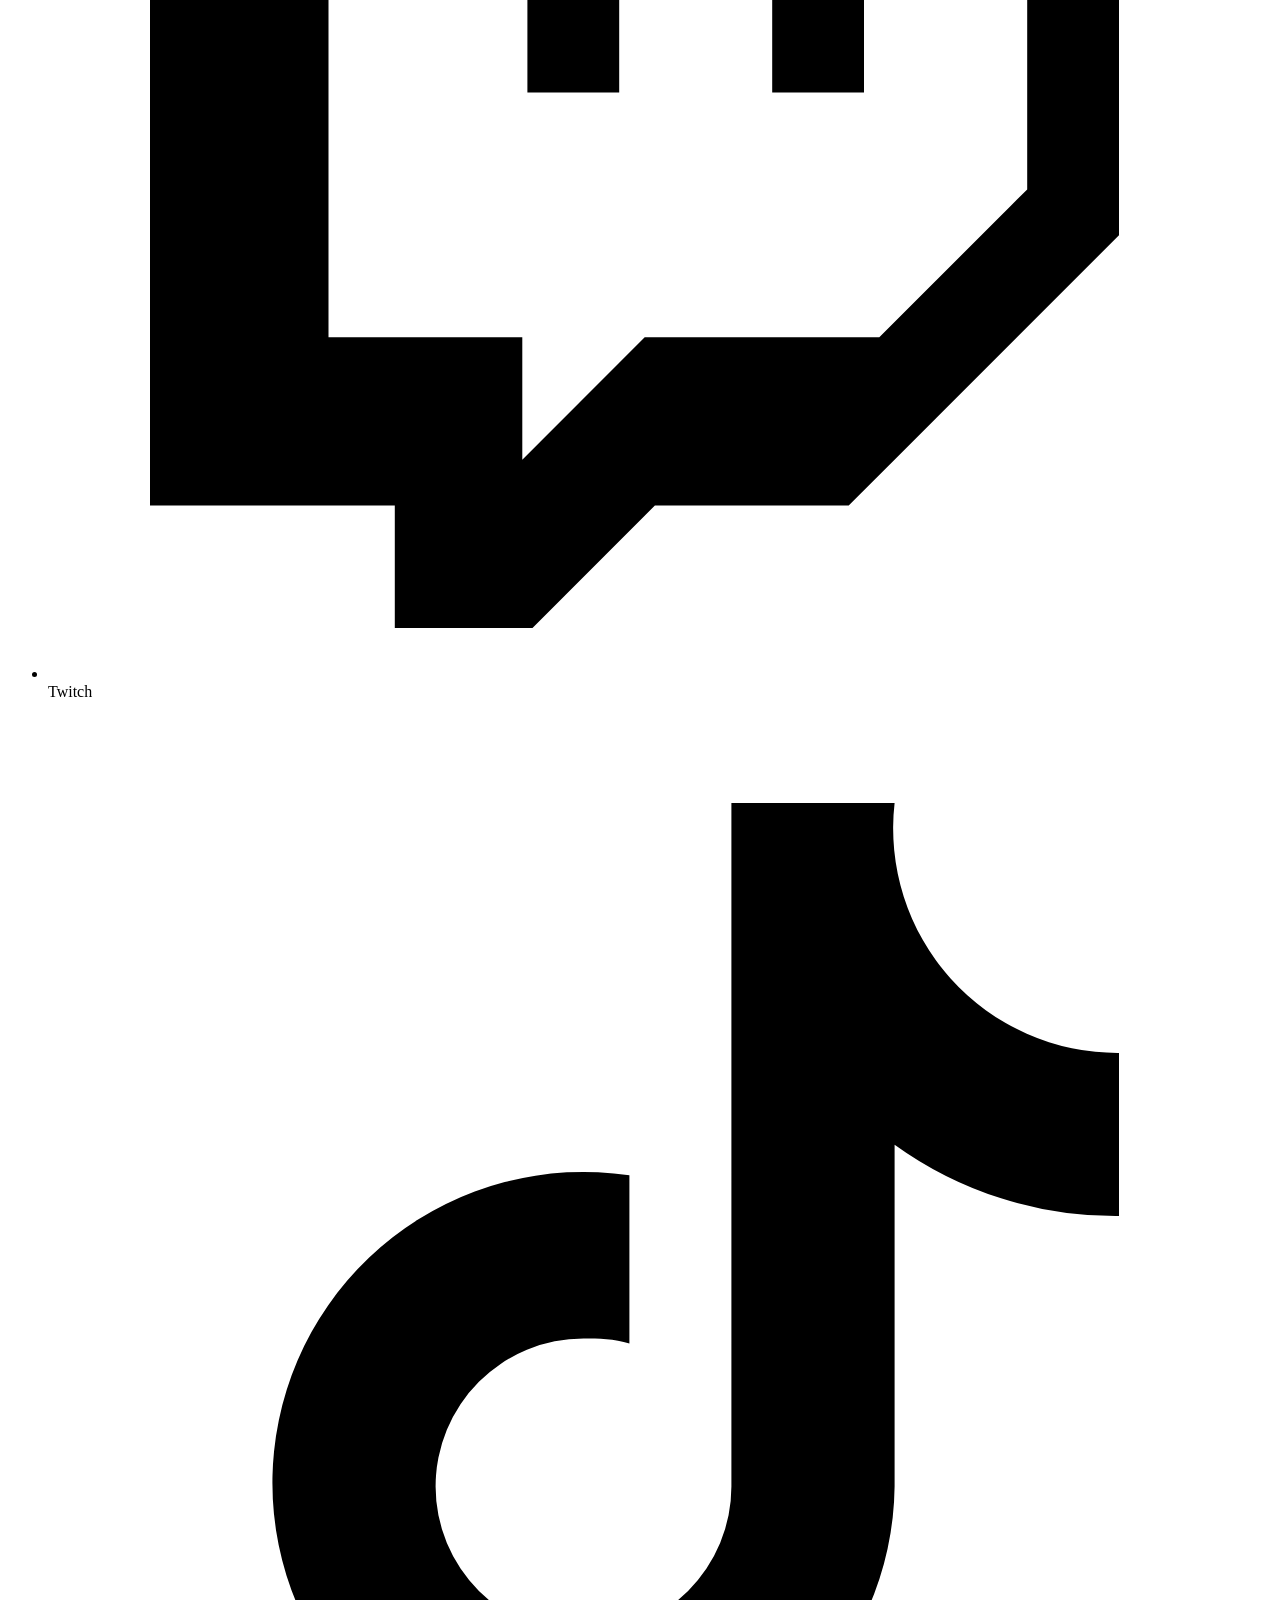
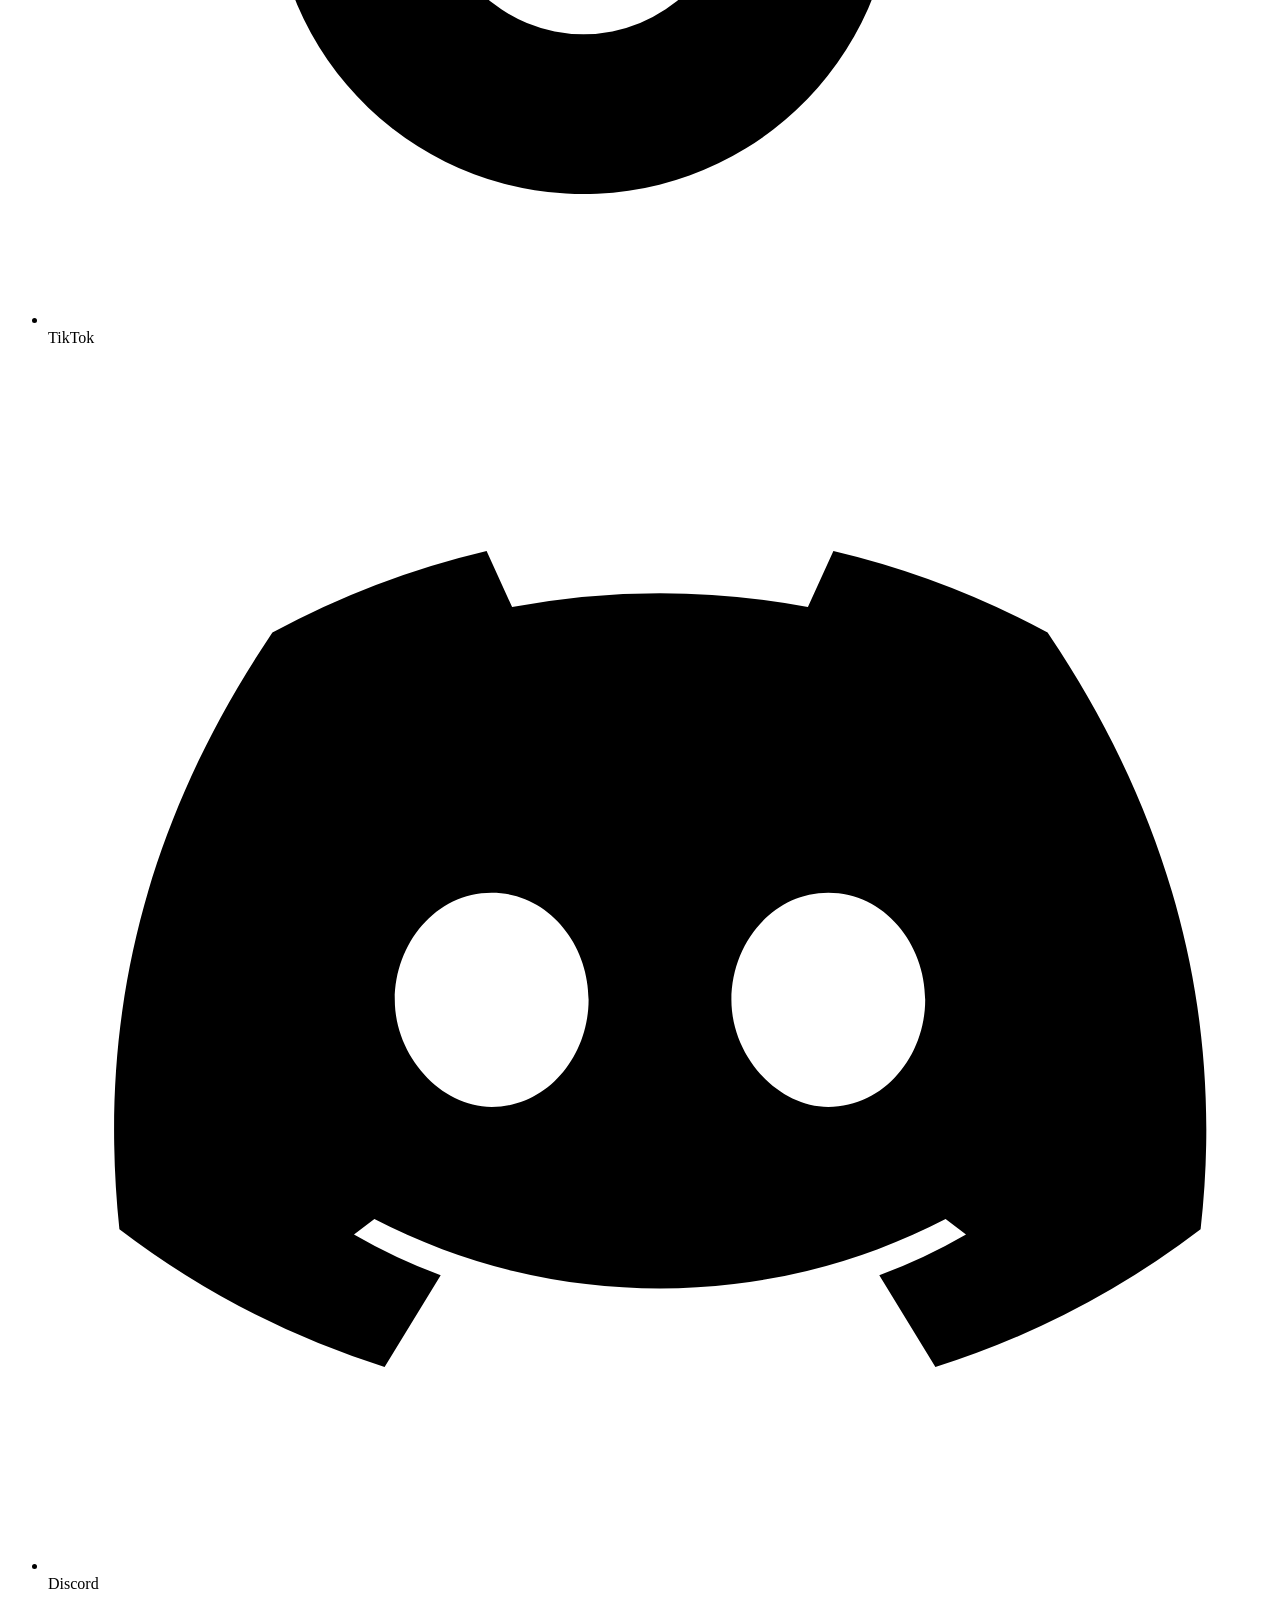
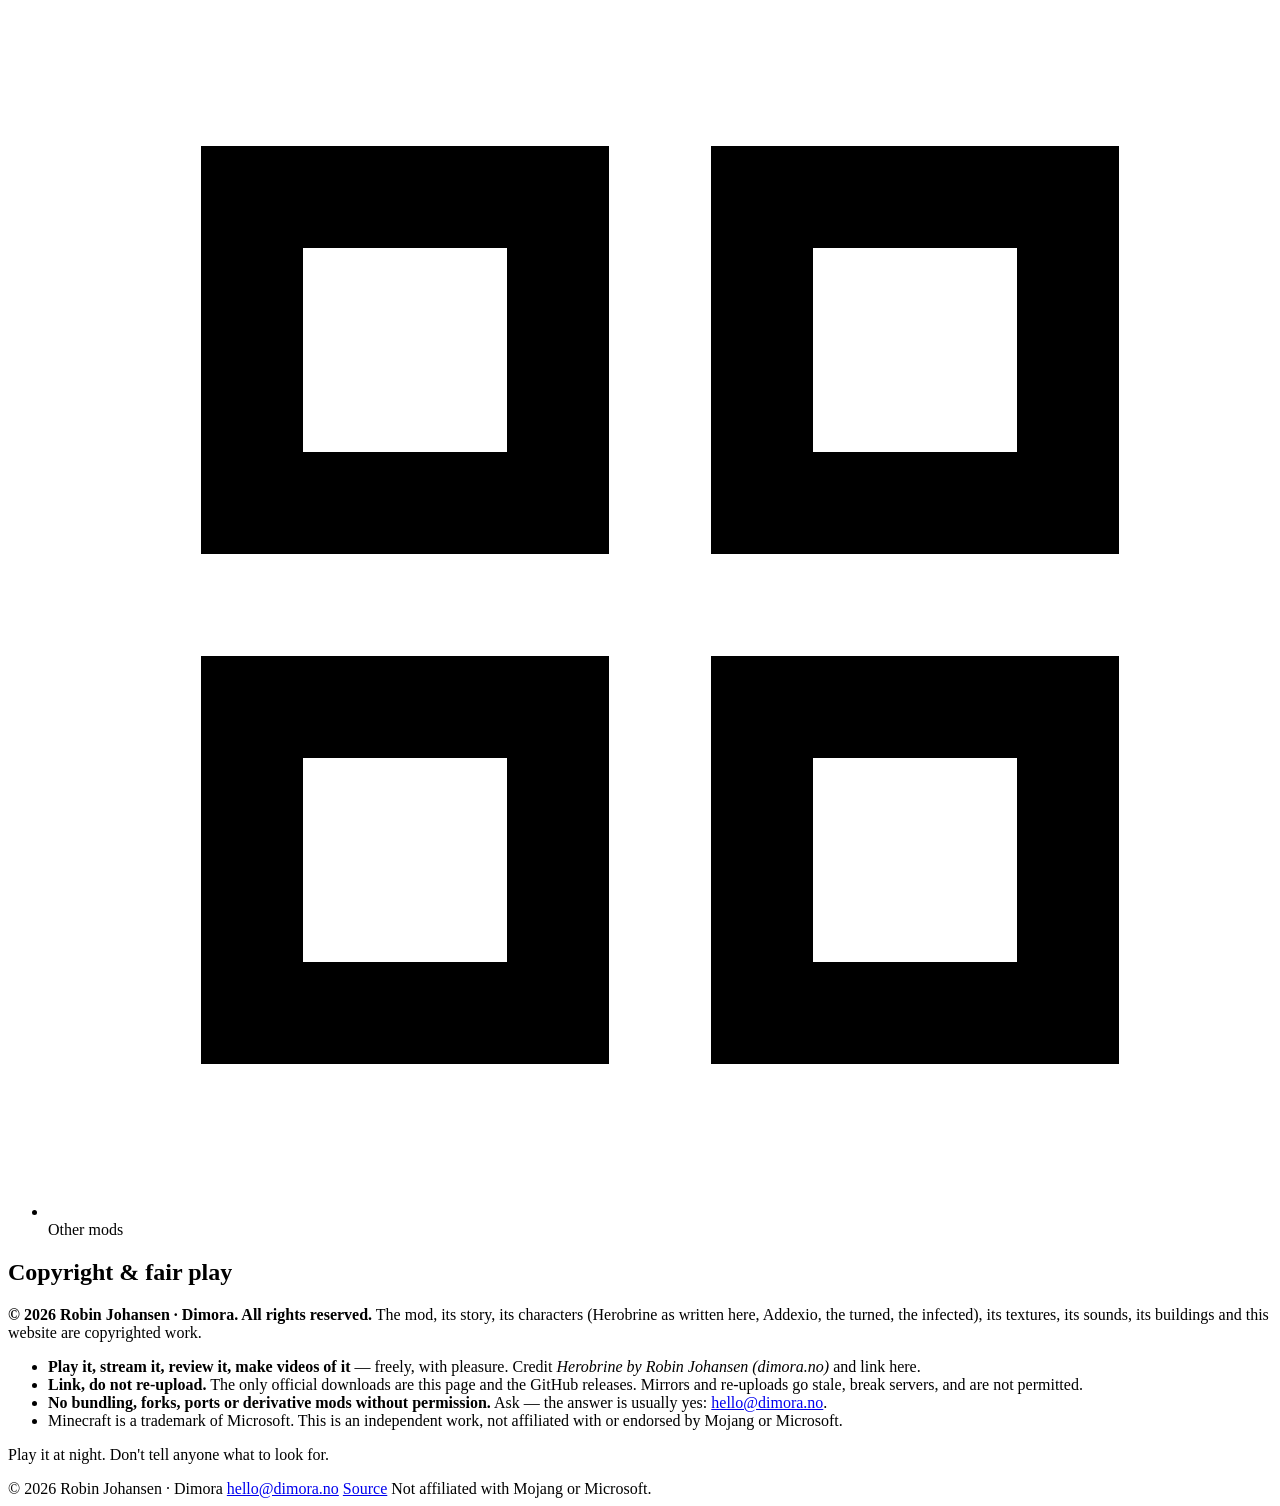
==== commit 235ed659: "Site: the turned instead of the infected, and the Gaunt in the trees Co-Authored-By: Claude Fable 5." ====
--- a/web/index.html
+++ b/web/index.html
@@ -88,7 +88,7 @@
       <article class="panel reveal">
         <span class="chapter">VI</span>
         <h3>His world</h3>
-        <p>A forest where it is always midnight and always raining. A city he built and filled with the people he took. Above it his castle, lit and standing. He is waiting. The door behind the player is dead — there is no way home but through him.</p>
+        <p>A forest where it is always midnight and always raining. A city he built and filled with the people he took. In the trees, something tall — the Gaunt — that does not move while you are looking at it. Above it all his castle, lit and standing. He is waiting. The door behind the player is dead — there is no way home but through him.</p>
       </article>
     </div>
 
@@ -98,8 +98,8 @@
         <figcaption><strong>Addexio</strong><span>The last of the village. Enchanted diamond, a shield, twenty hearts. Only Herobrine can kill him — and when he falls, he lies where he fell.</span></figcaption>
       </figure>
       <figure>
-        <canvas class="sprite" data-skin="/assets/infected.png" width="1" height="1" aria-label="One of the infected"></canvas>
-        <figcaption><strong>The infected</strong><span>What his world does to what walks into it. They fill his city. Do not go into the houses.</span></figcaption>
+        <canvas class="sprite" data-skin="/assets/turned.png" data-kind="villager" width="1" height="1" aria-label="One of the turned"></canvas>
+        <figcaption><strong>The turned</strong><span>A villager with a dot in each eye. He does not sleep, he does not trade, and after dark, if he sees you, he comes with an axe. His city is full of them.</span></figcaption>
       </figure>
       <figure>
         <canvas class="sprite" data-skin="/assets/herobrine.png" data-eyes="/assets/herobrine_eyes.png" width="1" height="1" aria-label="Herobrine"></canvas>
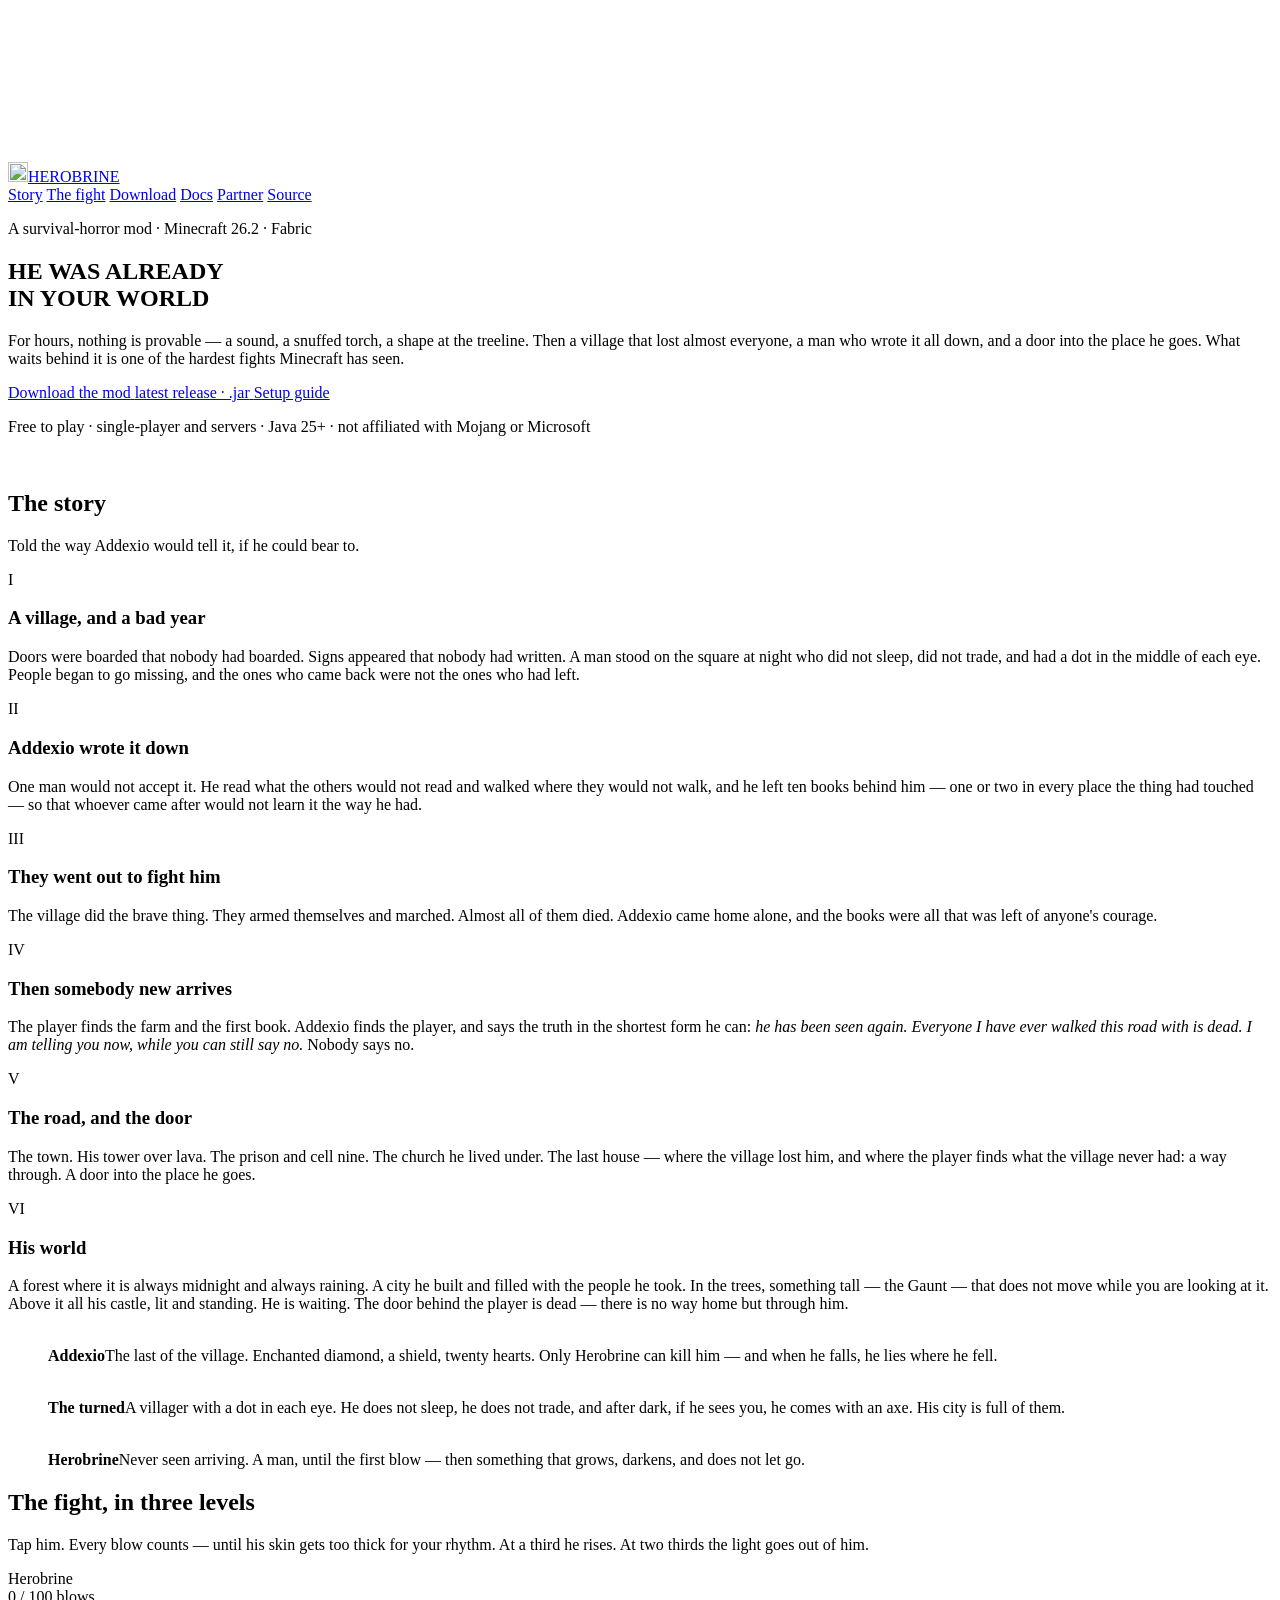
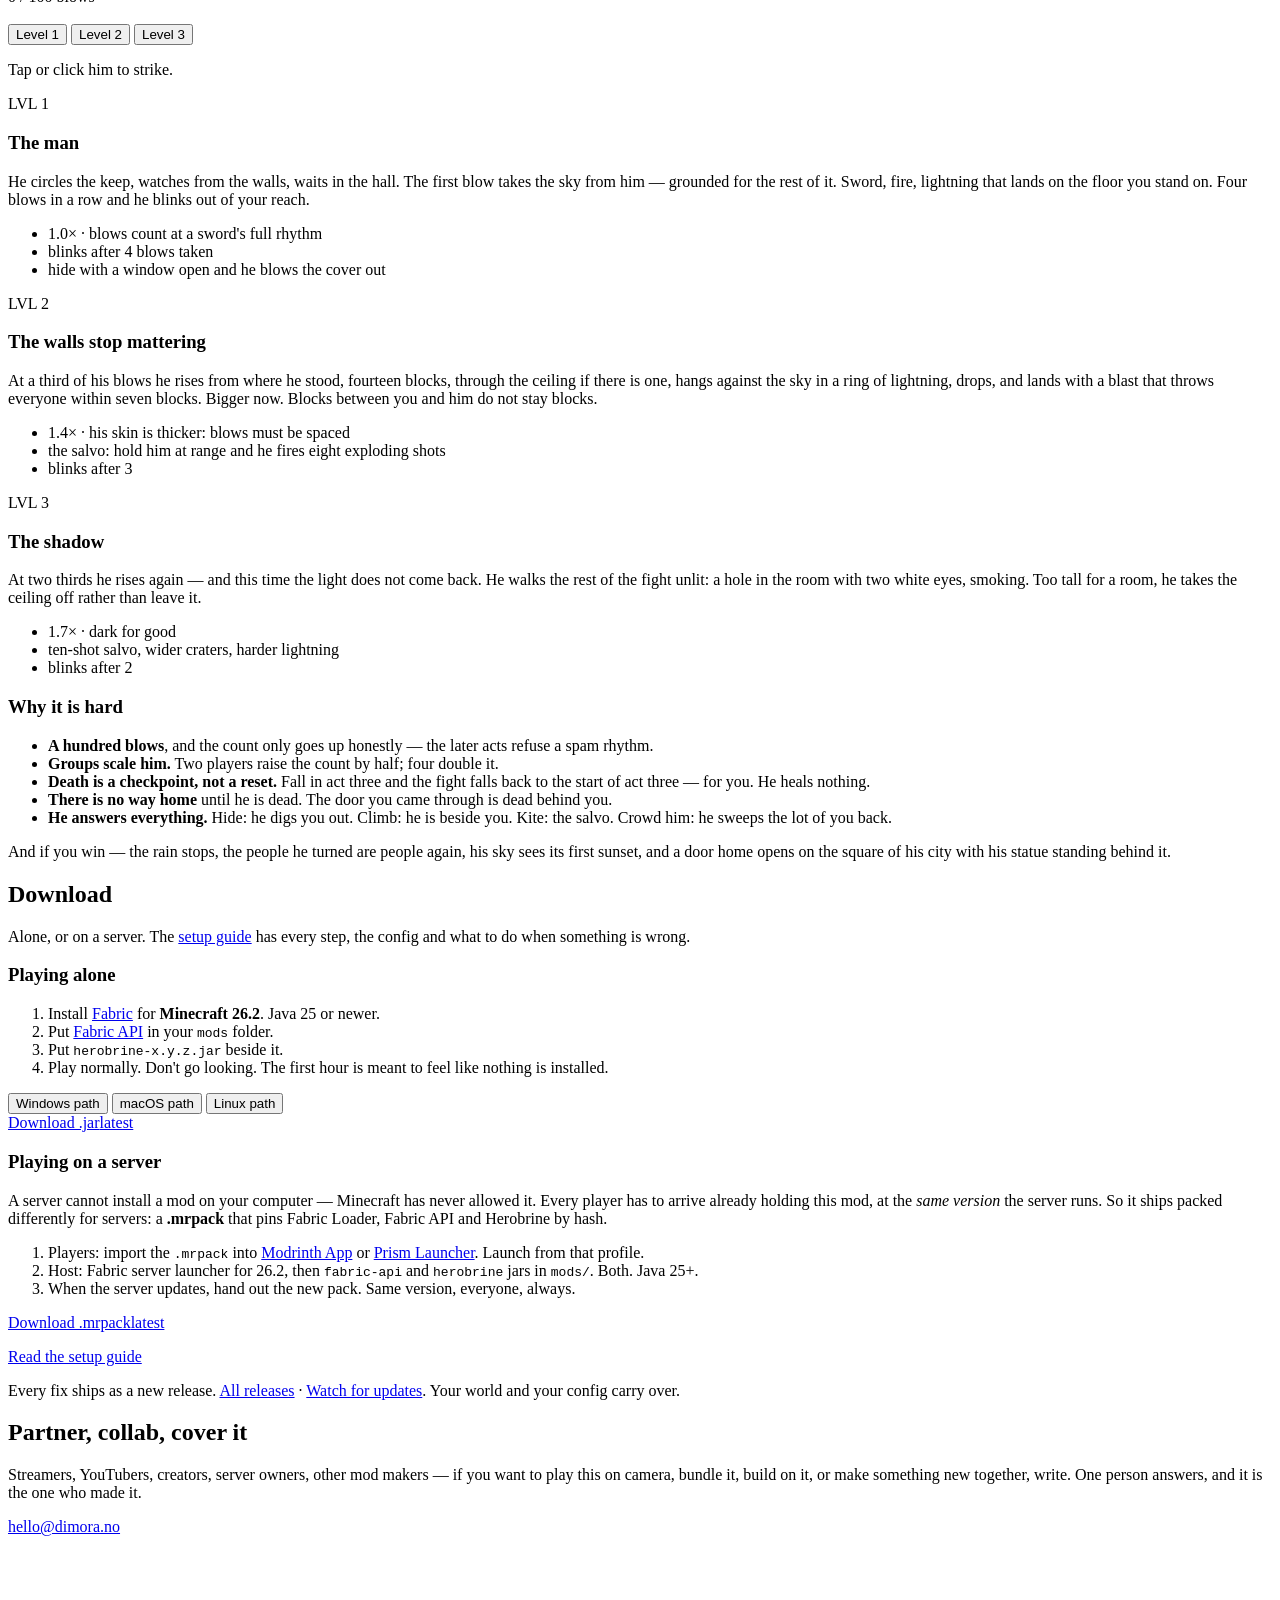
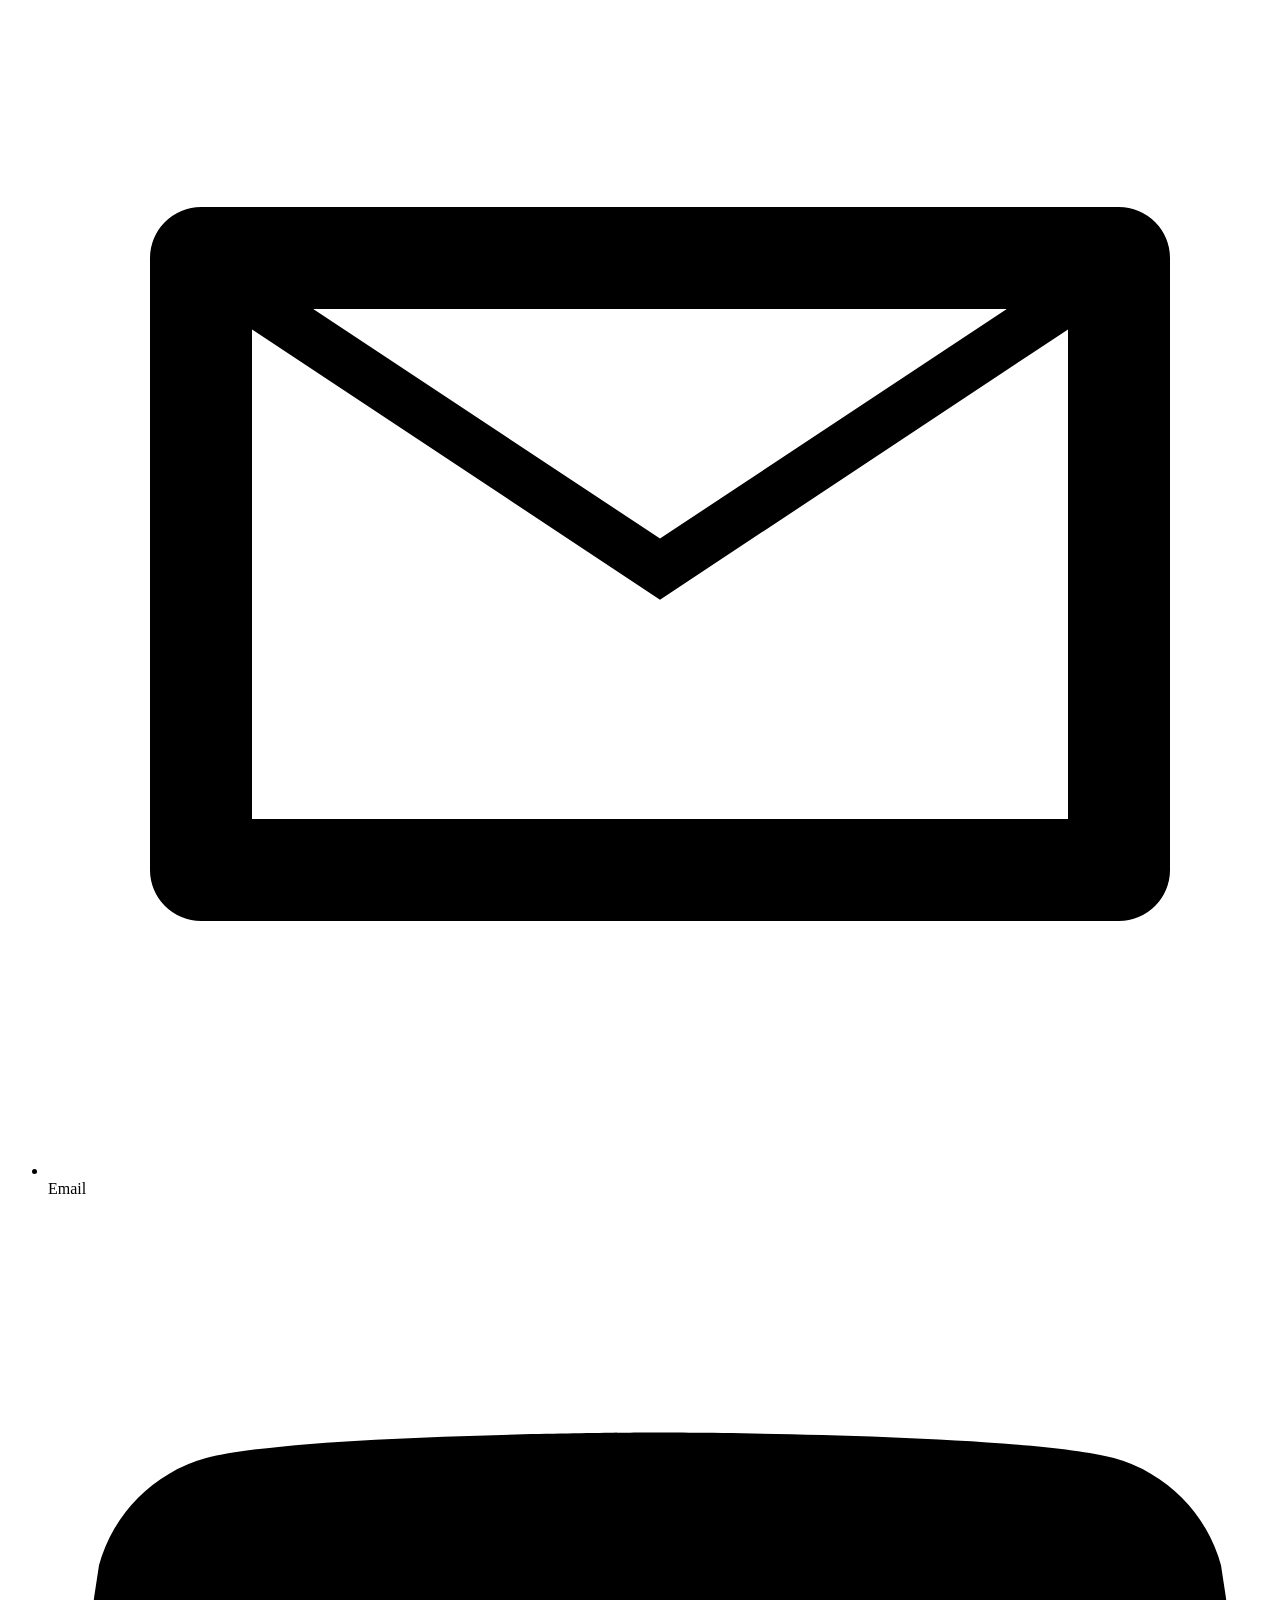
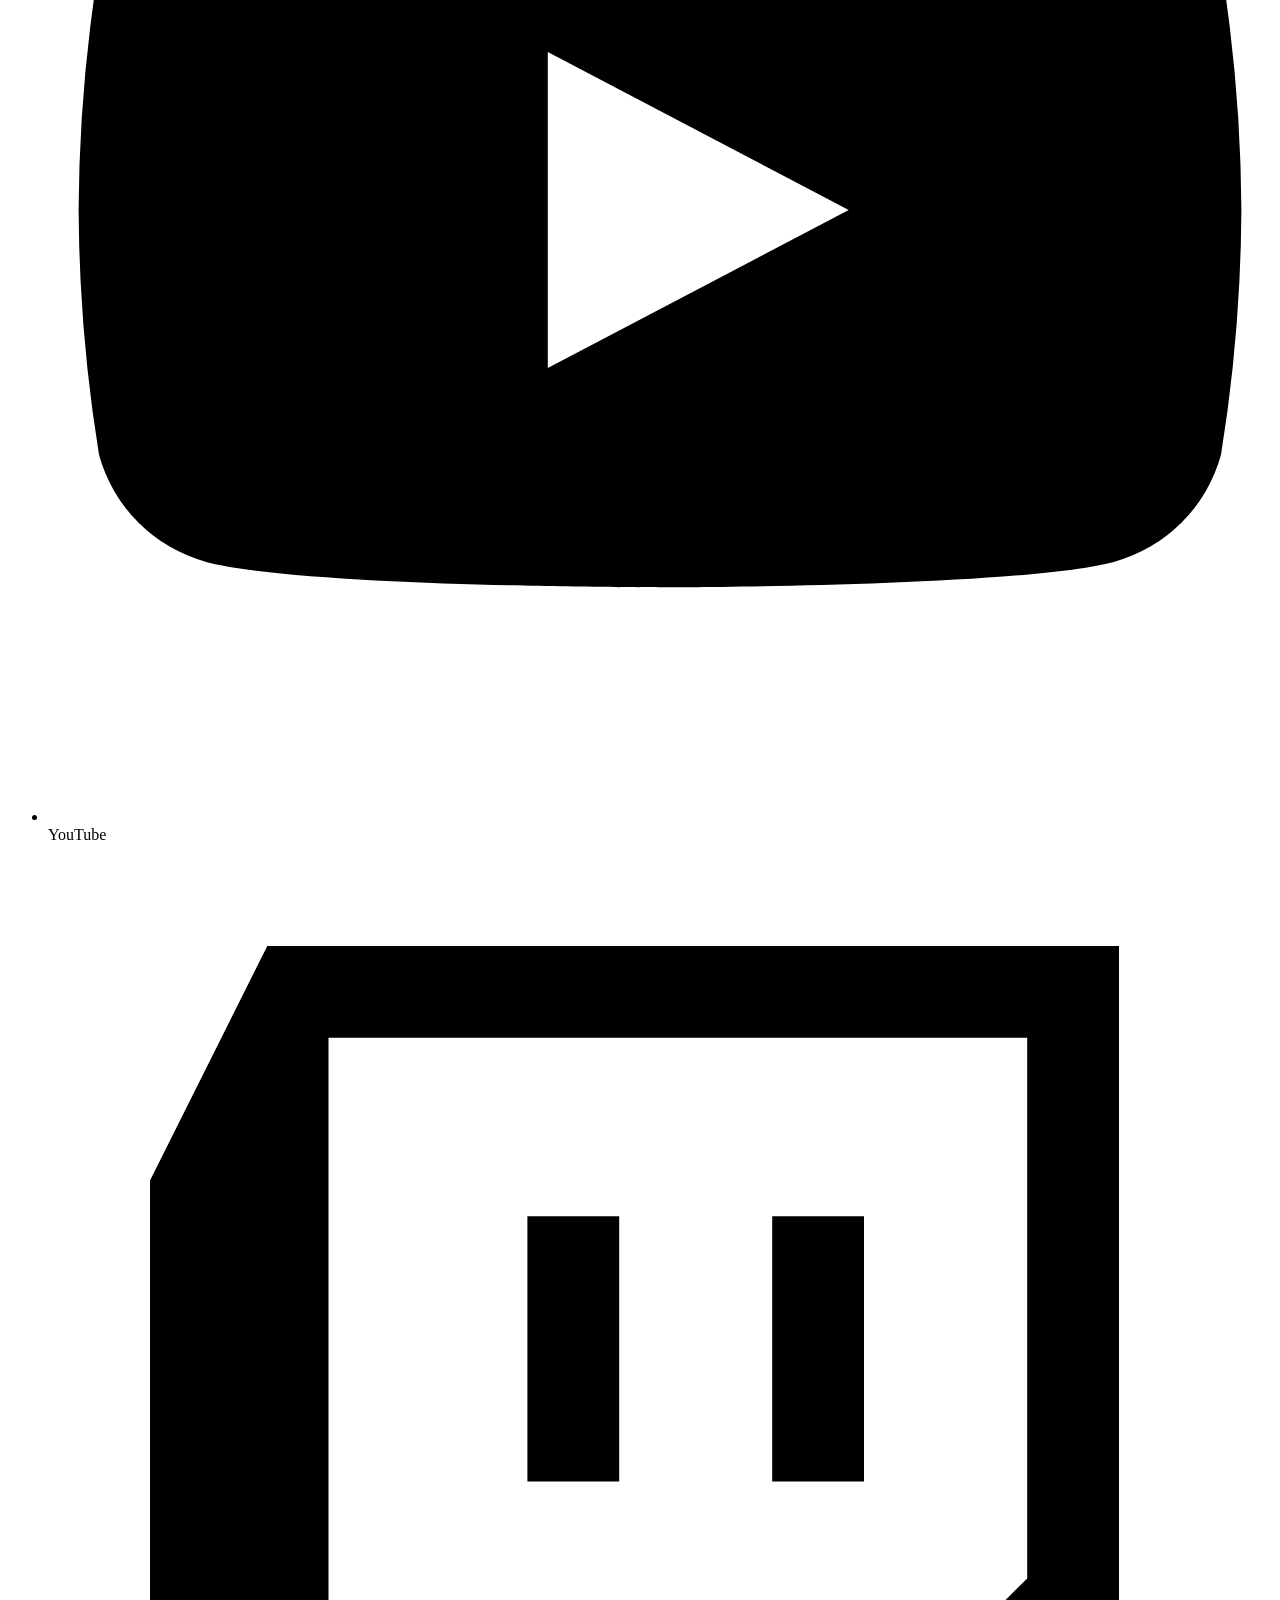
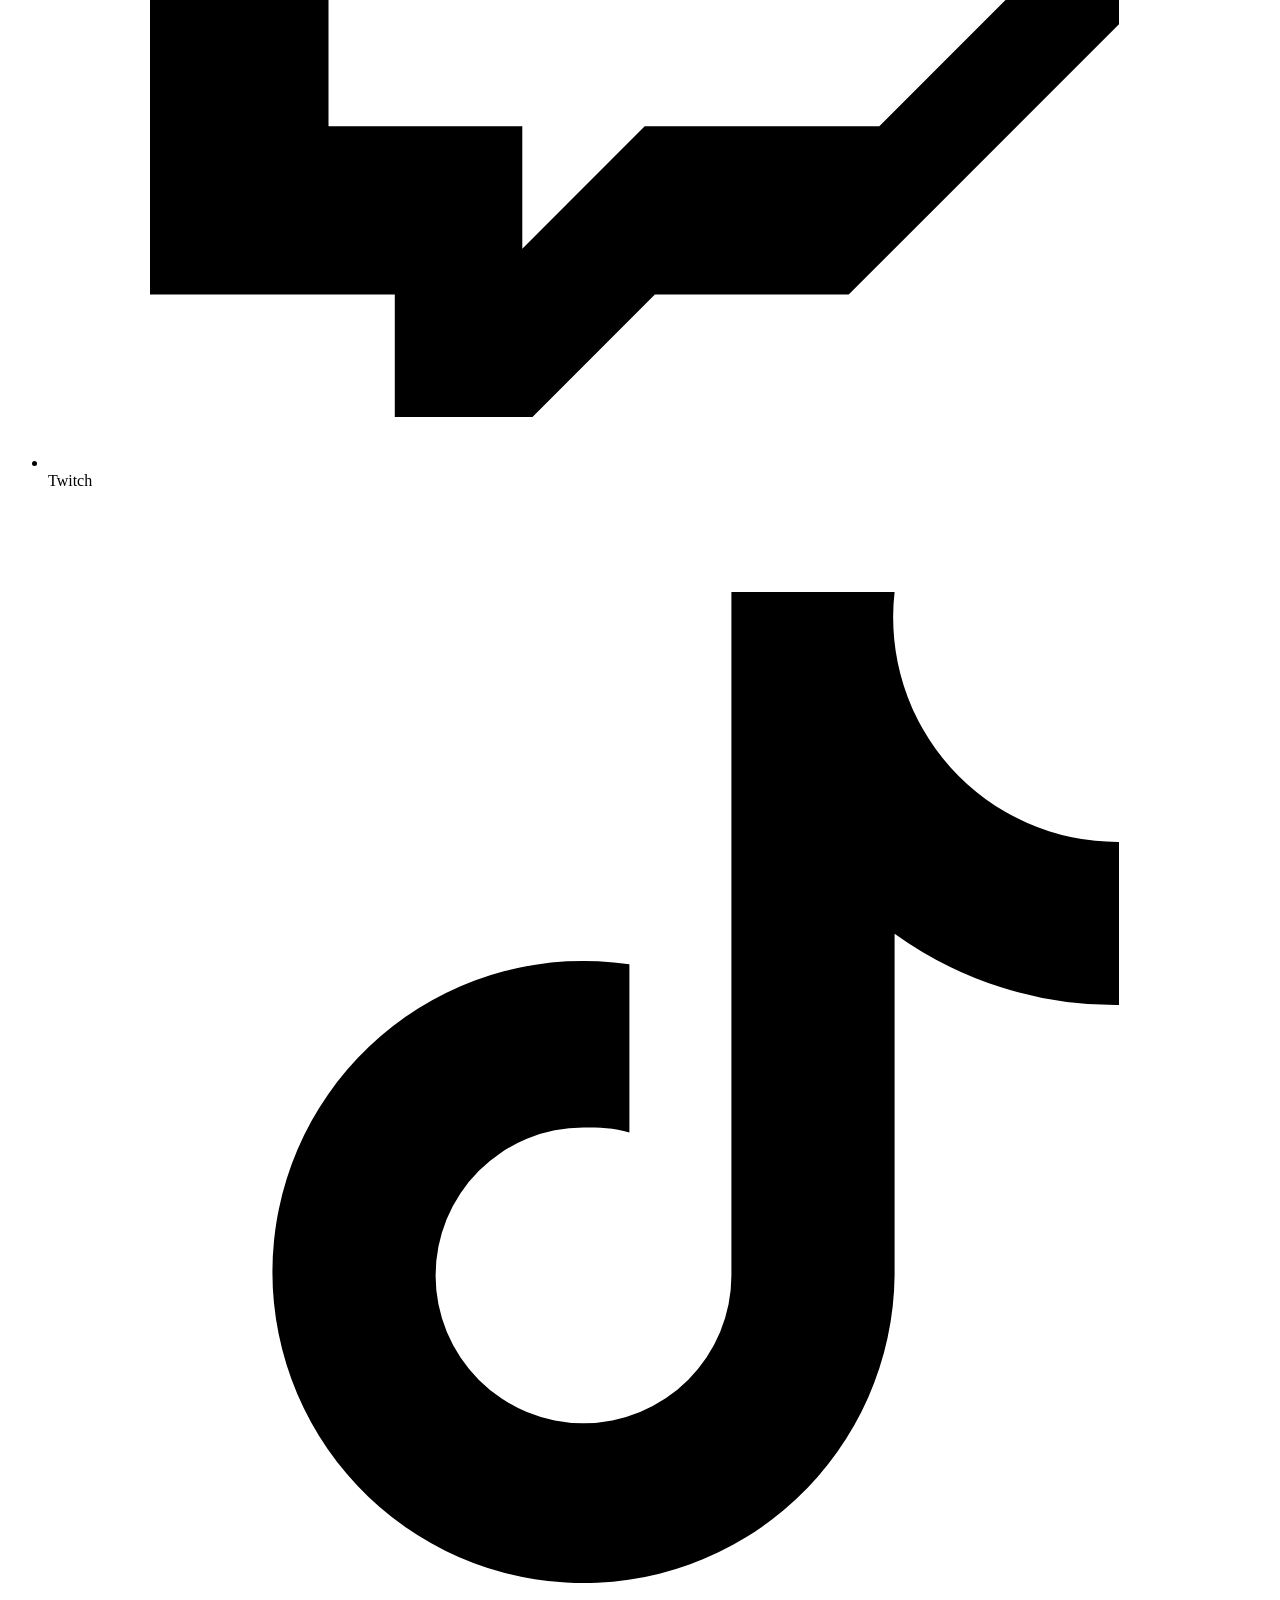
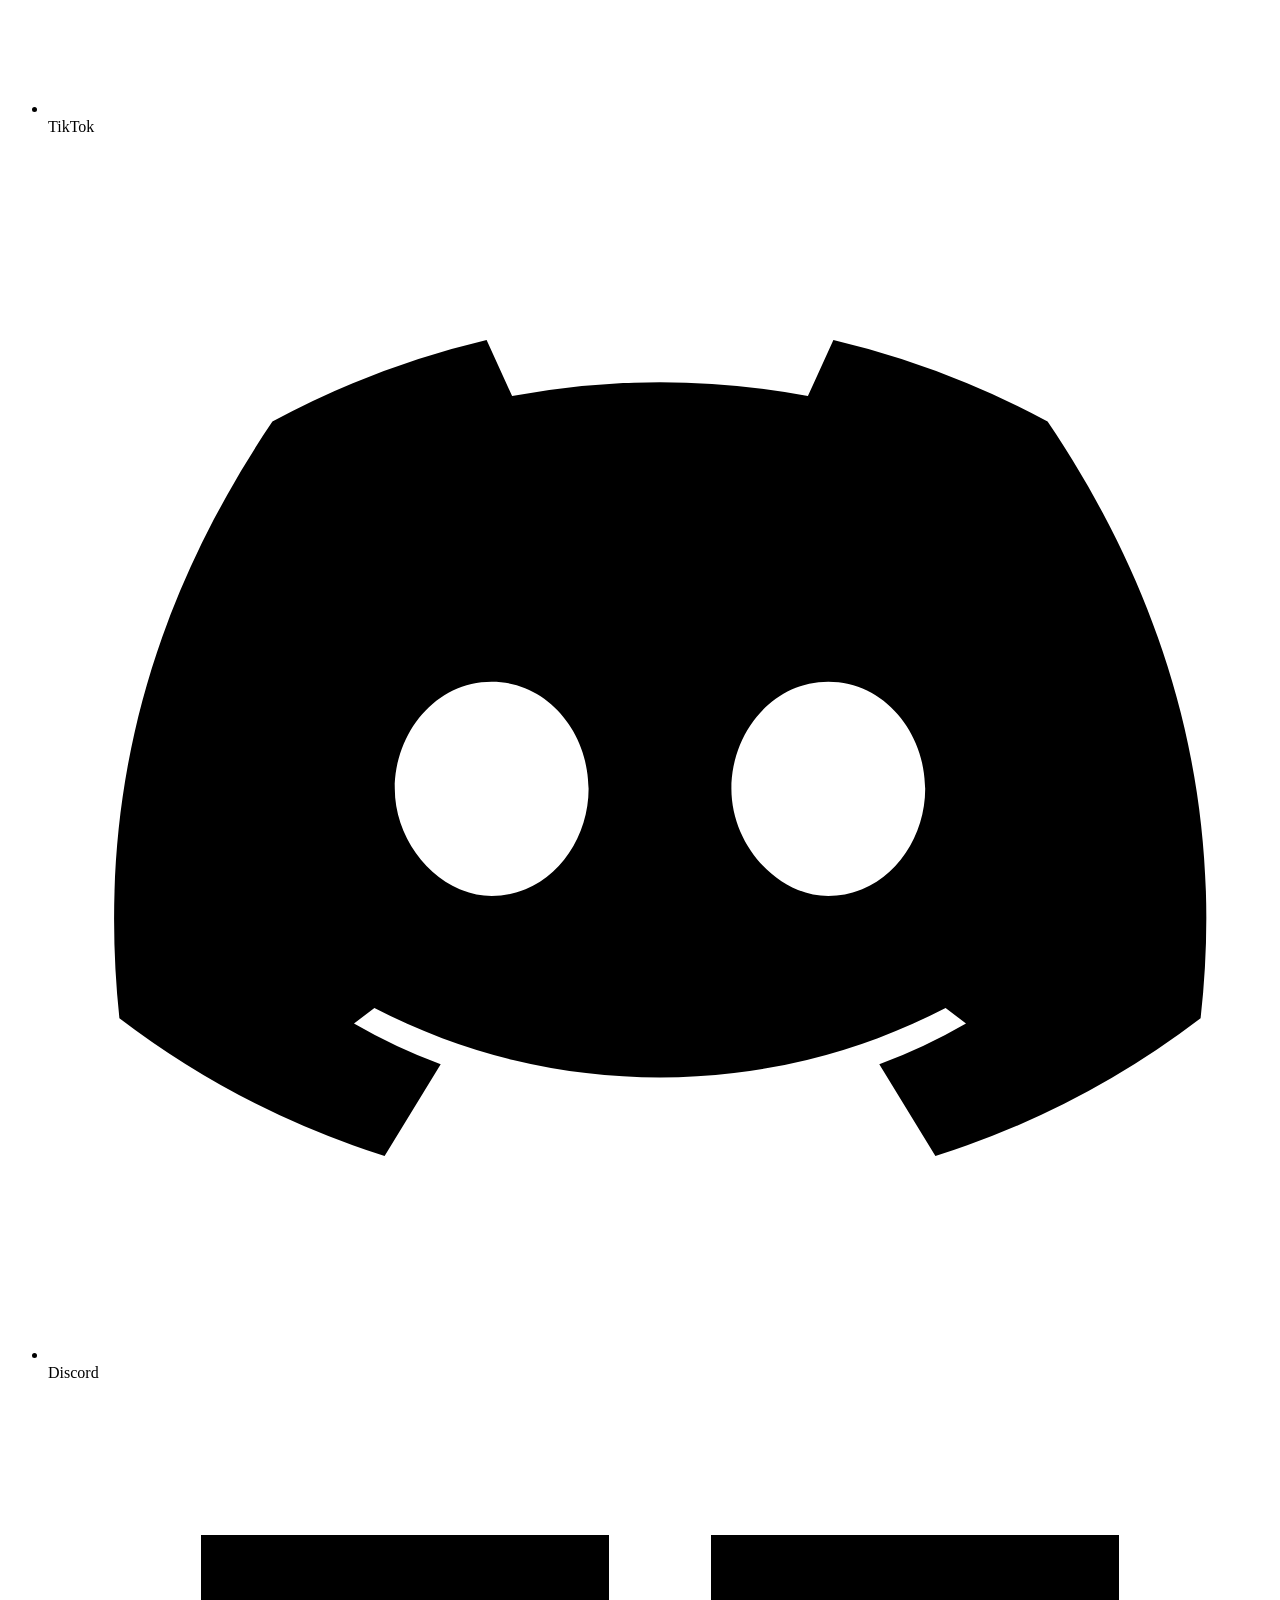
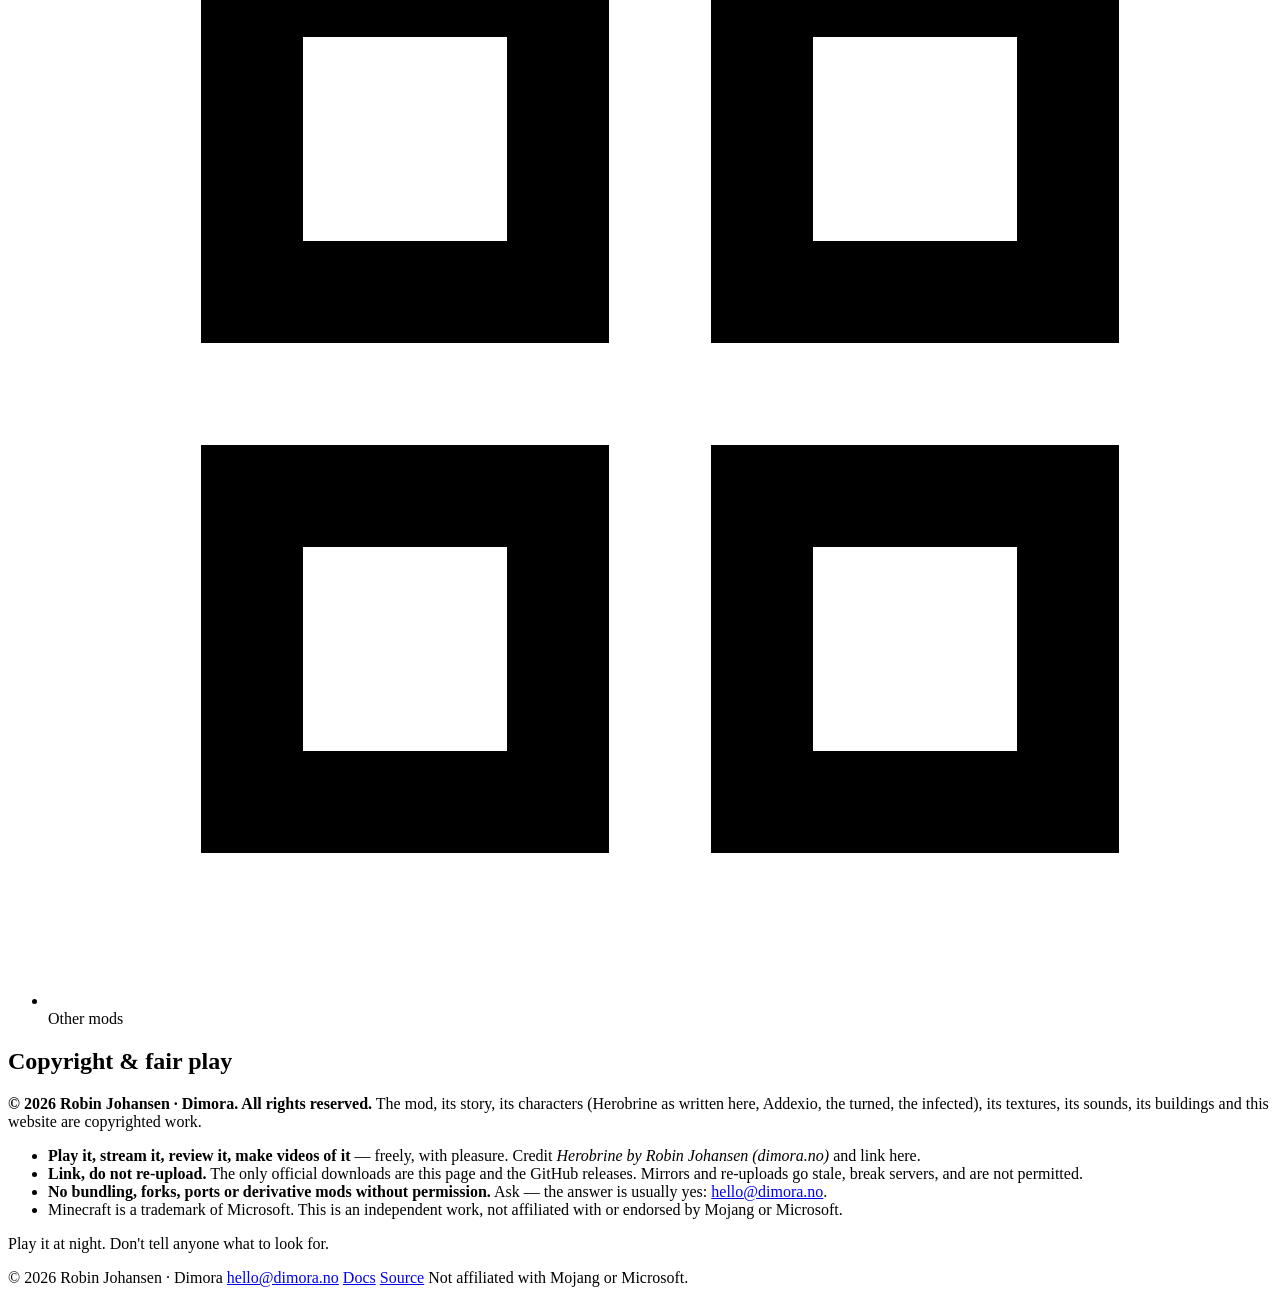
==== commit a53aa047: "Site: a setup guide instead of the agents card; nav above the page; no sideways overflow Co-Authored" ====
--- a/web/index.html
+++ b/web/index.html
@@ -22,6 +22,7 @@
     <a href="#story">Story</a>
     <a href="#fight">The fight</a>
     <a href="#download">Download</a>
+    <a href="/docs">Docs</a>
     <a href="#partner">Partner</a>
     <a class="ghost" href="https://github.com/robinandrejohansen/herobrine-mod" target="_blank" rel="noopener">Source</a>
   </nav>
@@ -45,7 +46,7 @@
           <span class="btn-label">Download the mod</span>
           <span class="btn-meta" id="dl-meta">latest release · .jar</span>
         </a>
-        <a class="btn slate" href="#download">Solo · server · agents</a>
+        <a class="btn slate" href="/docs">Setup guide</a>
       </div>
       <p class="fineprint">Free to play · single-player and servers · Java 25+ · not affiliated with Mojang or Microsoft</p>
     </div>
@@ -167,7 +168,7 @@
   <!-- ======================================================== DOWNLOAD -->
   <section id="download" class="download">
     <h2 class="section-title reveal">Download</h2>
-    <p class="section-sub reveal">Three ways in. Pick the one that is you.</p>
+    <p class="section-sub reveal">Alone, or on a server. The <a href="/docs">setup guide</a> has every step, the config and what to do when something is wrong.</p>
 
     <div class="ways">
       <article class="panel way reveal">
@@ -197,25 +198,9 @@
         <a class="btn mc" id="pack" href="https://github.com/robinandrejohansen/herobrine-mod/releases/latest"><span class="btn-label">Download .mrpack</span><span class="btn-meta" id="pack-meta">latest</span></a>
       </article>
 
-      <article class="panel way agents reveal">
-        <h3>For LLMs and agents</h3>
-        <p>Installing this for someone? Everything you need is machine-readable and stable. Read <a href="/llms.txt">/llms.txt</a> for the full instructions in plain text, or <a href="/install.json">/install.json</a> for the manifest.</p>
-        <pre><code id="agent-code"># latest jar and modpack, always:
-curl -sL https://api.github.com/repos/robinandrejohansen/herobrine-mod/releases/latest \
-  | grep browser_download_url
-
-# requirements
-Minecraft 26.2 · Fabric Loader · Fabric API 0.156.0+26.2 · Java 25+
-# solo:   mods/fabric-api-*.jar + mods/herobrine-*.jar
-# server: same two jars in the server's mods/; players import the .mrpack</code></pre>
-        <div class="row">
-          <a class="btn slate" href="/llms.txt">llms.txt</a>
-          <a class="btn slate" href="/install.json">install.json</a>
-          <a class="btn slate" href="https://github.com/robinandrejohansen/herobrine-mod/blob/main/README.md" target="_blank" rel="noopener">README</a>
-        </div>
-      </article>
-    </div>
-
+    </div>
+
+    <p class="updates reveal"><a class="btn slate" href="/docs">Read the setup guide</a></p>
     <p class="updates reveal">Every fix ships as a new release. <a href="https://github.com/robinandrejohansen/herobrine-mod/releases" target="_blank" rel="noopener">All releases</a> · <a href="https://github.com/robinandrejohansen/herobrine-mod/subscription" target="_blank" rel="noopener">Watch for updates</a>. Your world and your config carry over.</p>
   </section>
 
@@ -256,6 +241,7 @@
 <footer>
   <span>© 2026 Robin Johansen · Dimora</span>
   <a href="mailto:hello@dimora.no">hello@dimora.no</a>
+  <a href="/docs">Docs</a>
   <a href="https://github.com/robinandrejohansen/herobrine-mod" target="_blank" rel="noopener">Source</a>
   <span>Not affiliated with Mojang or Microsoft.</span>
 </footer>
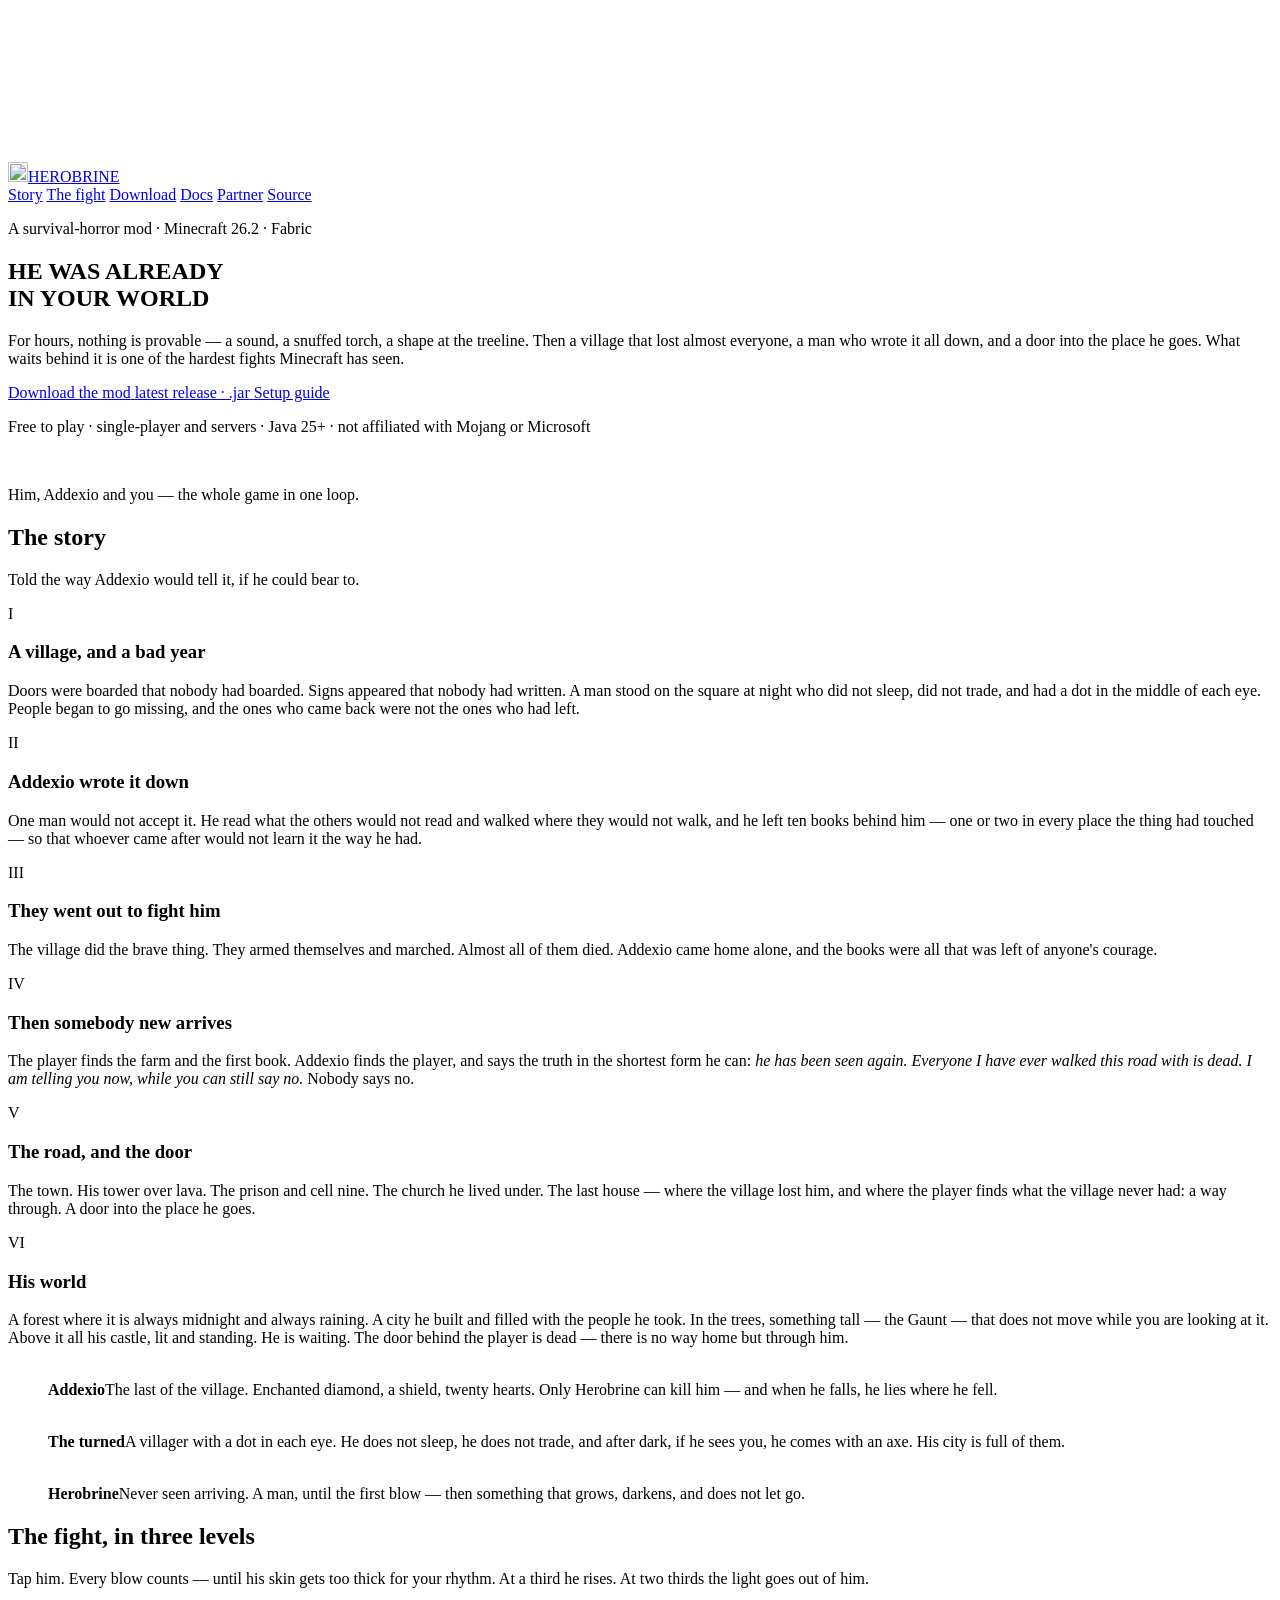
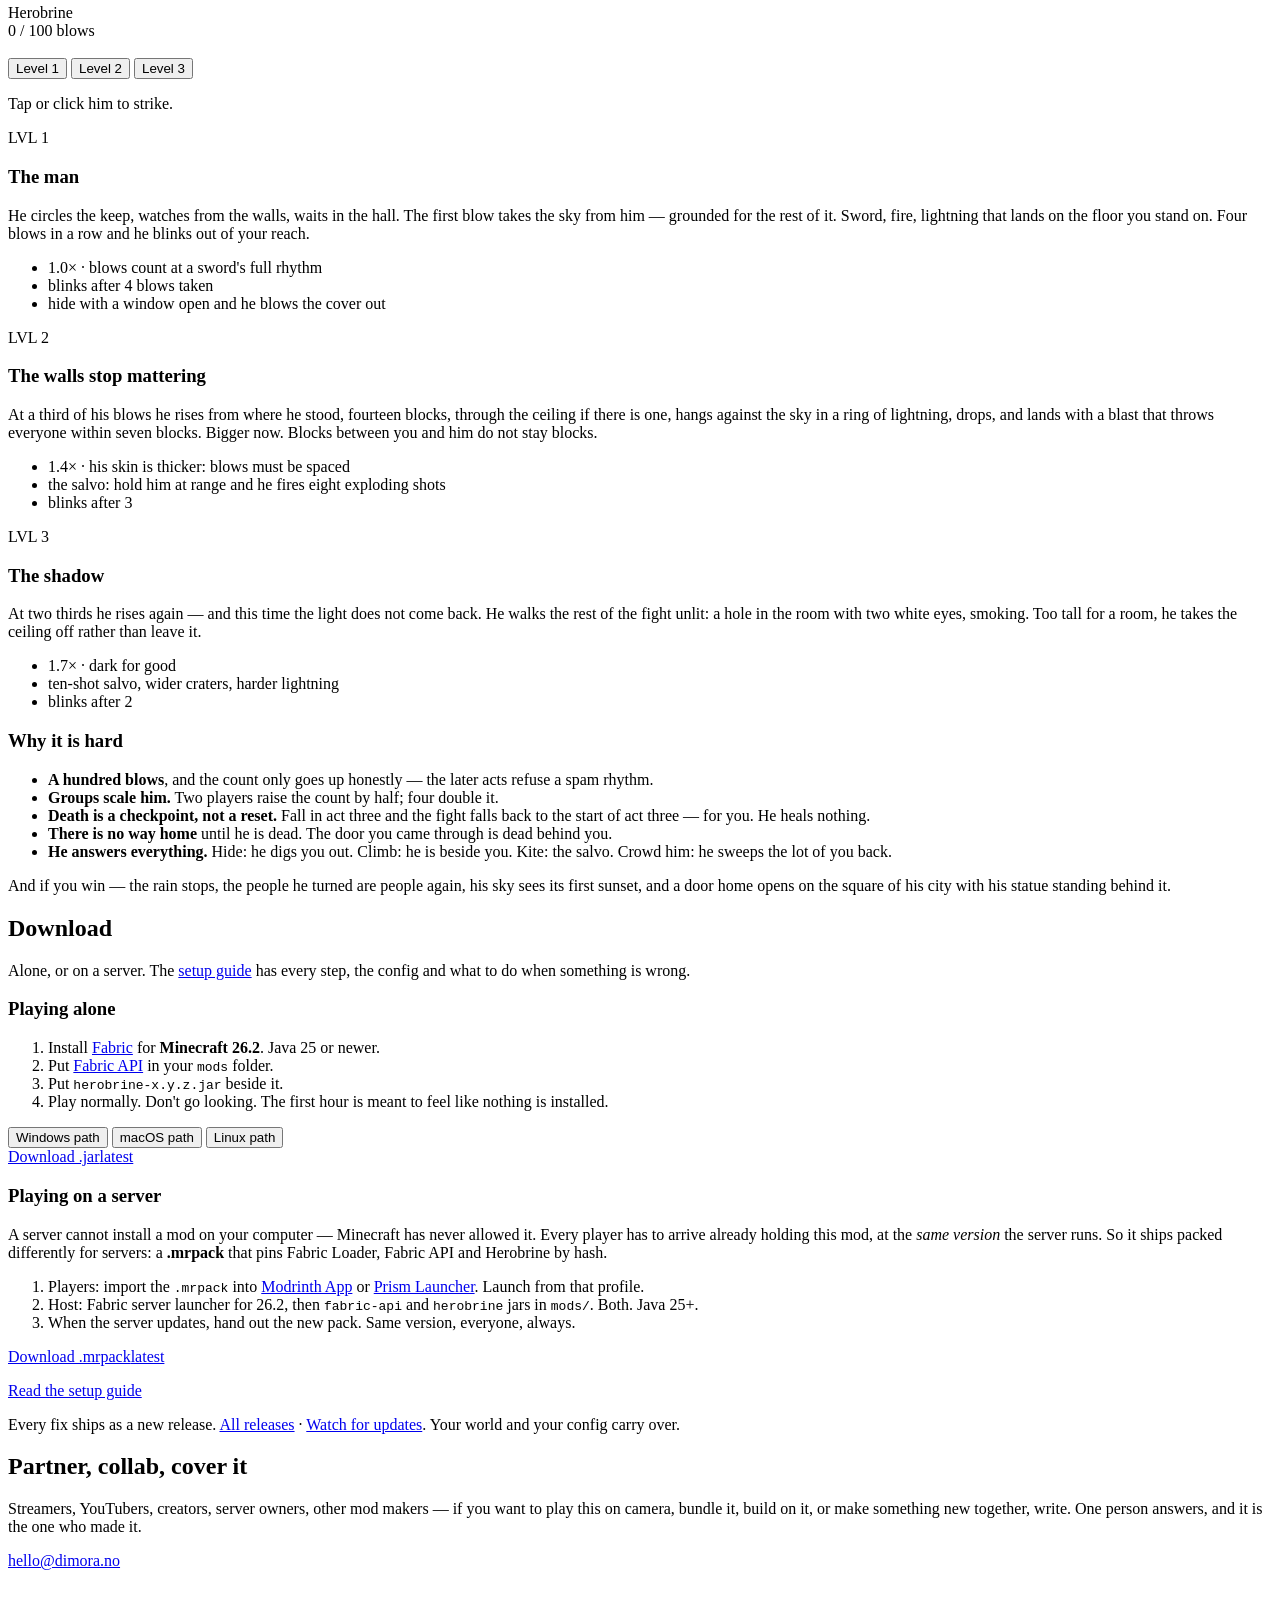
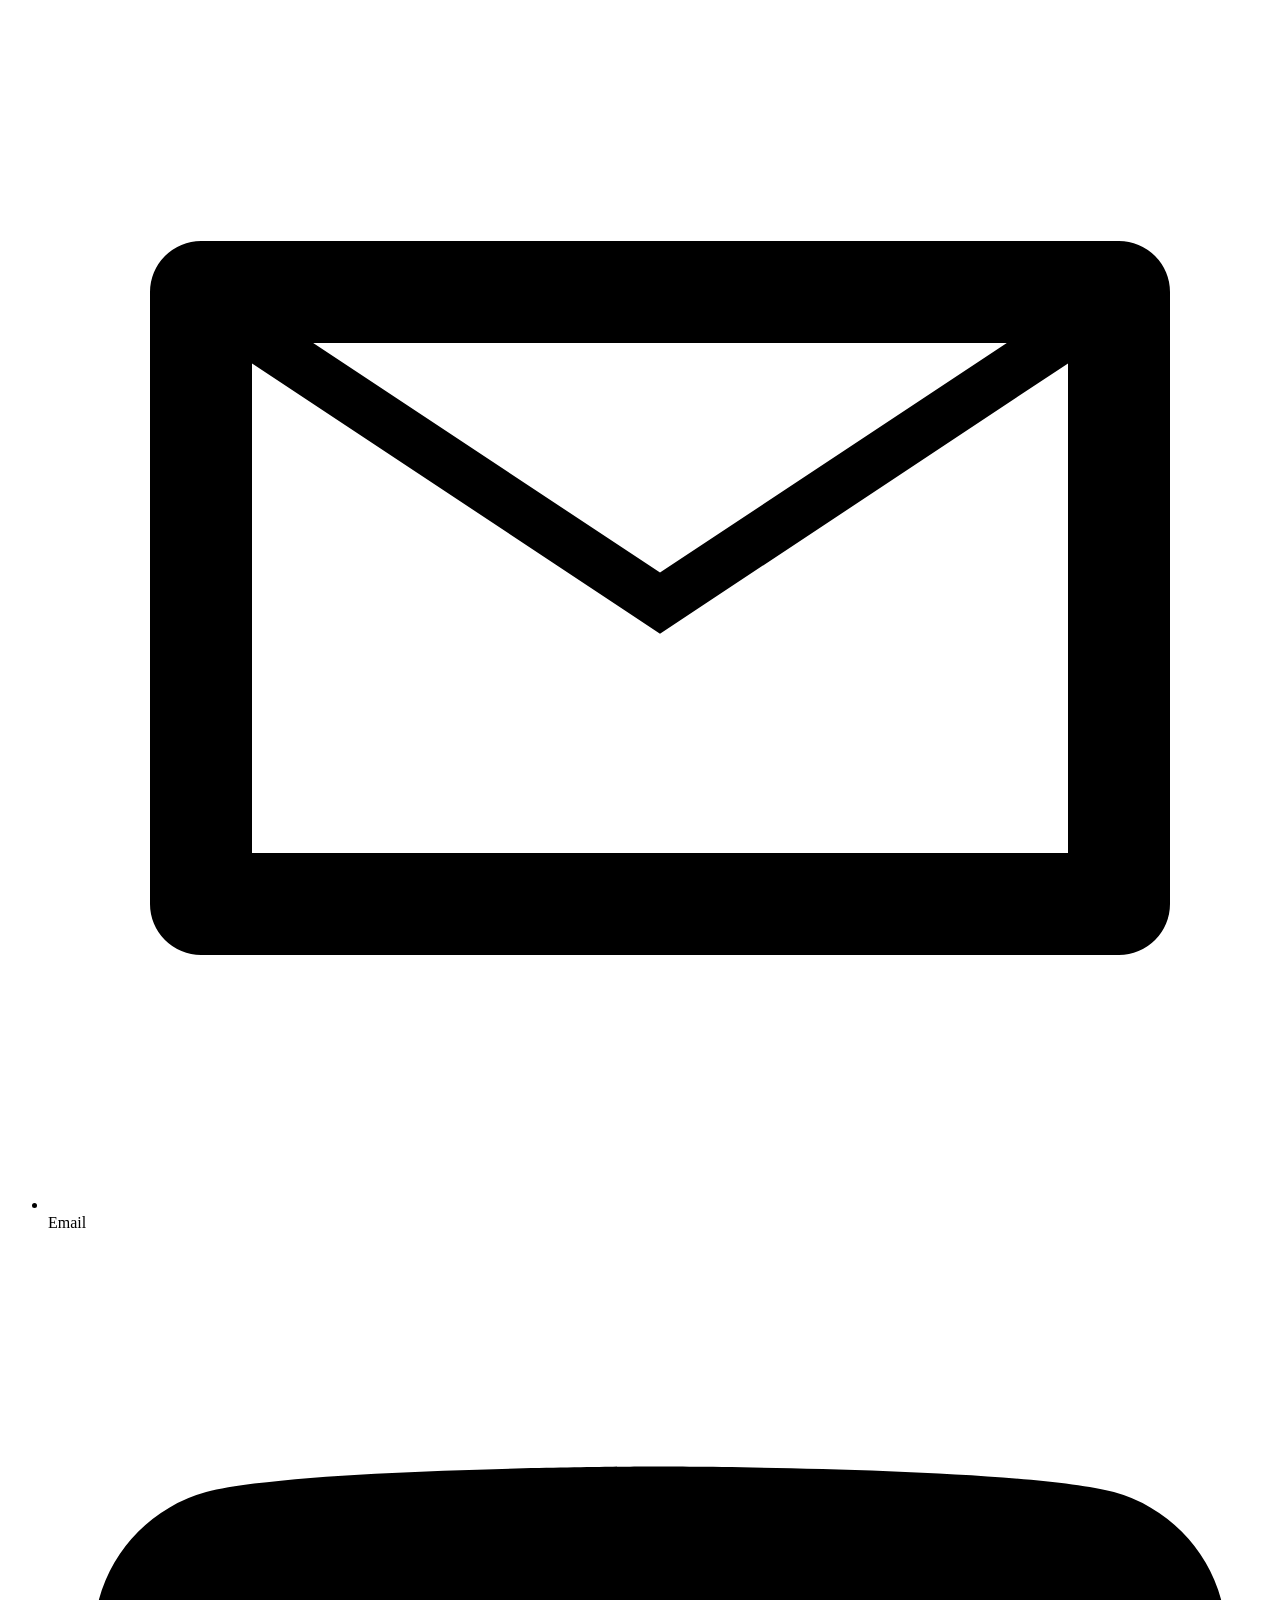
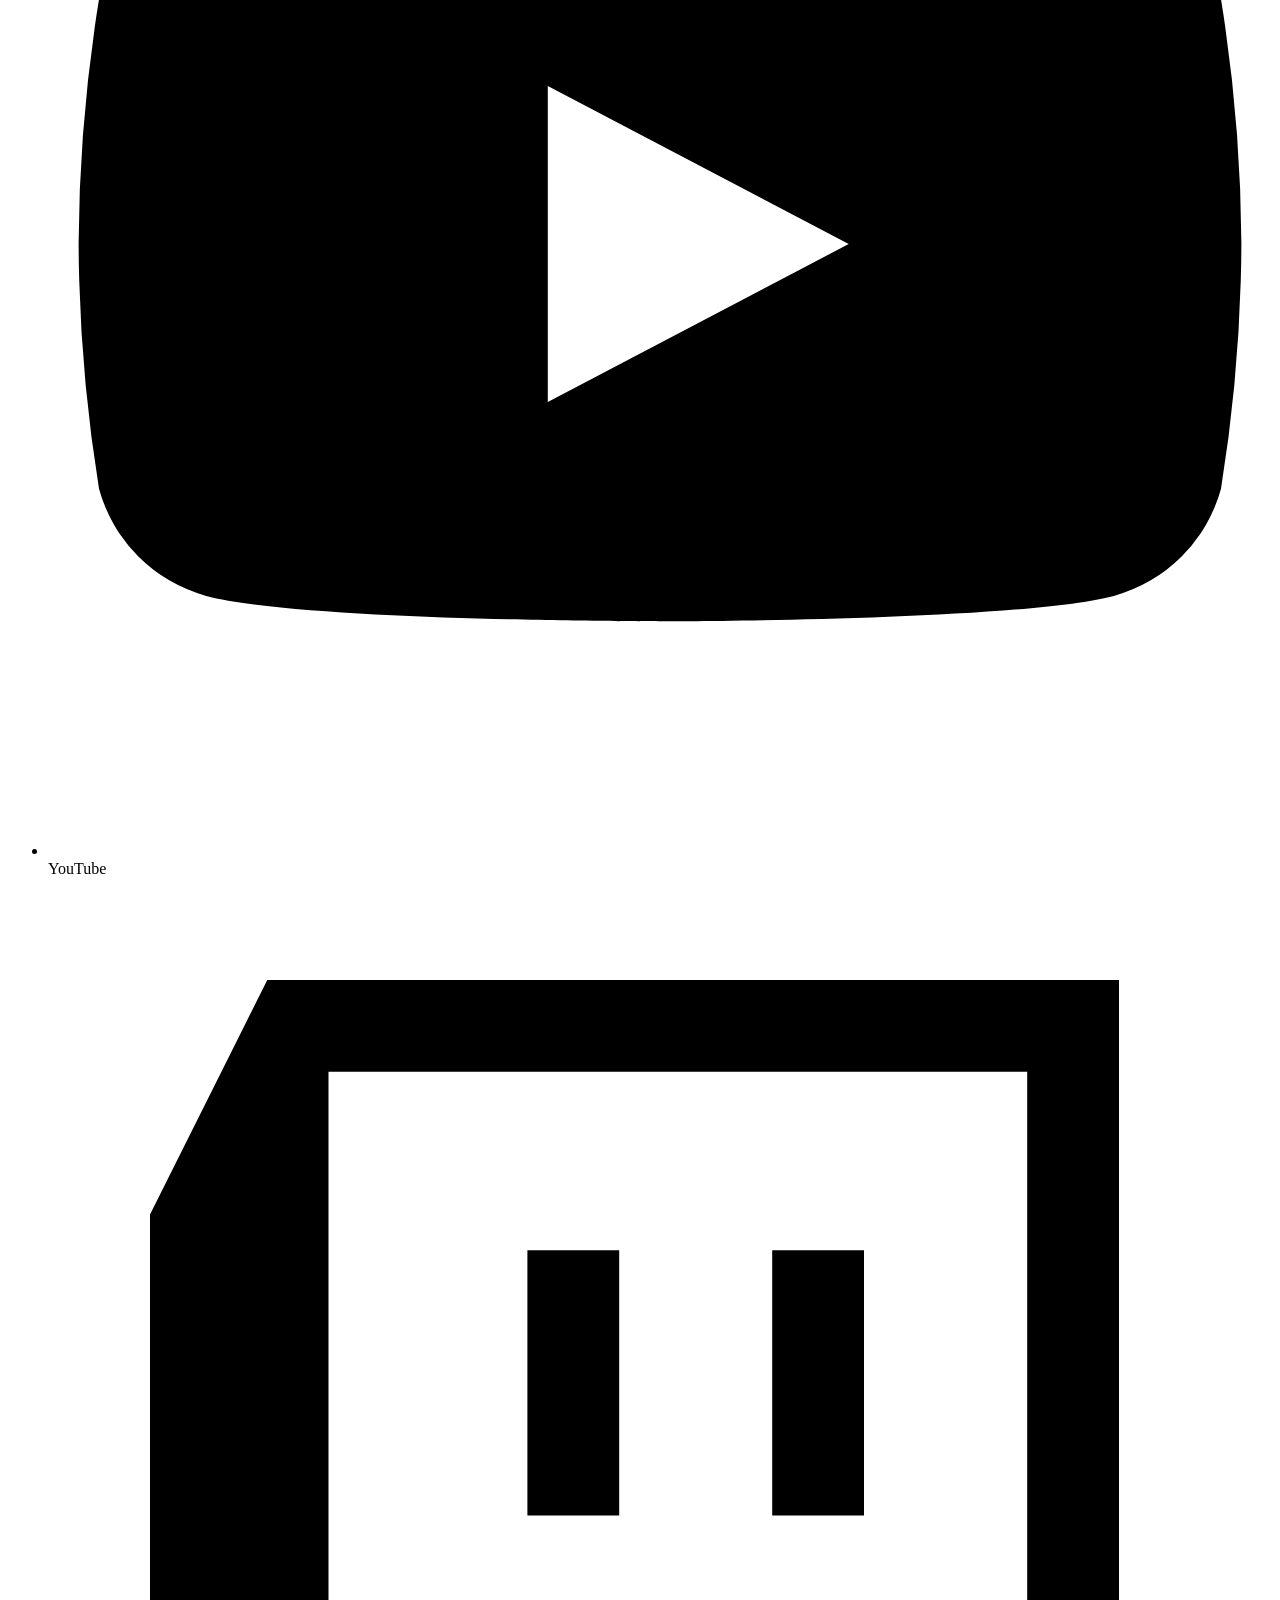
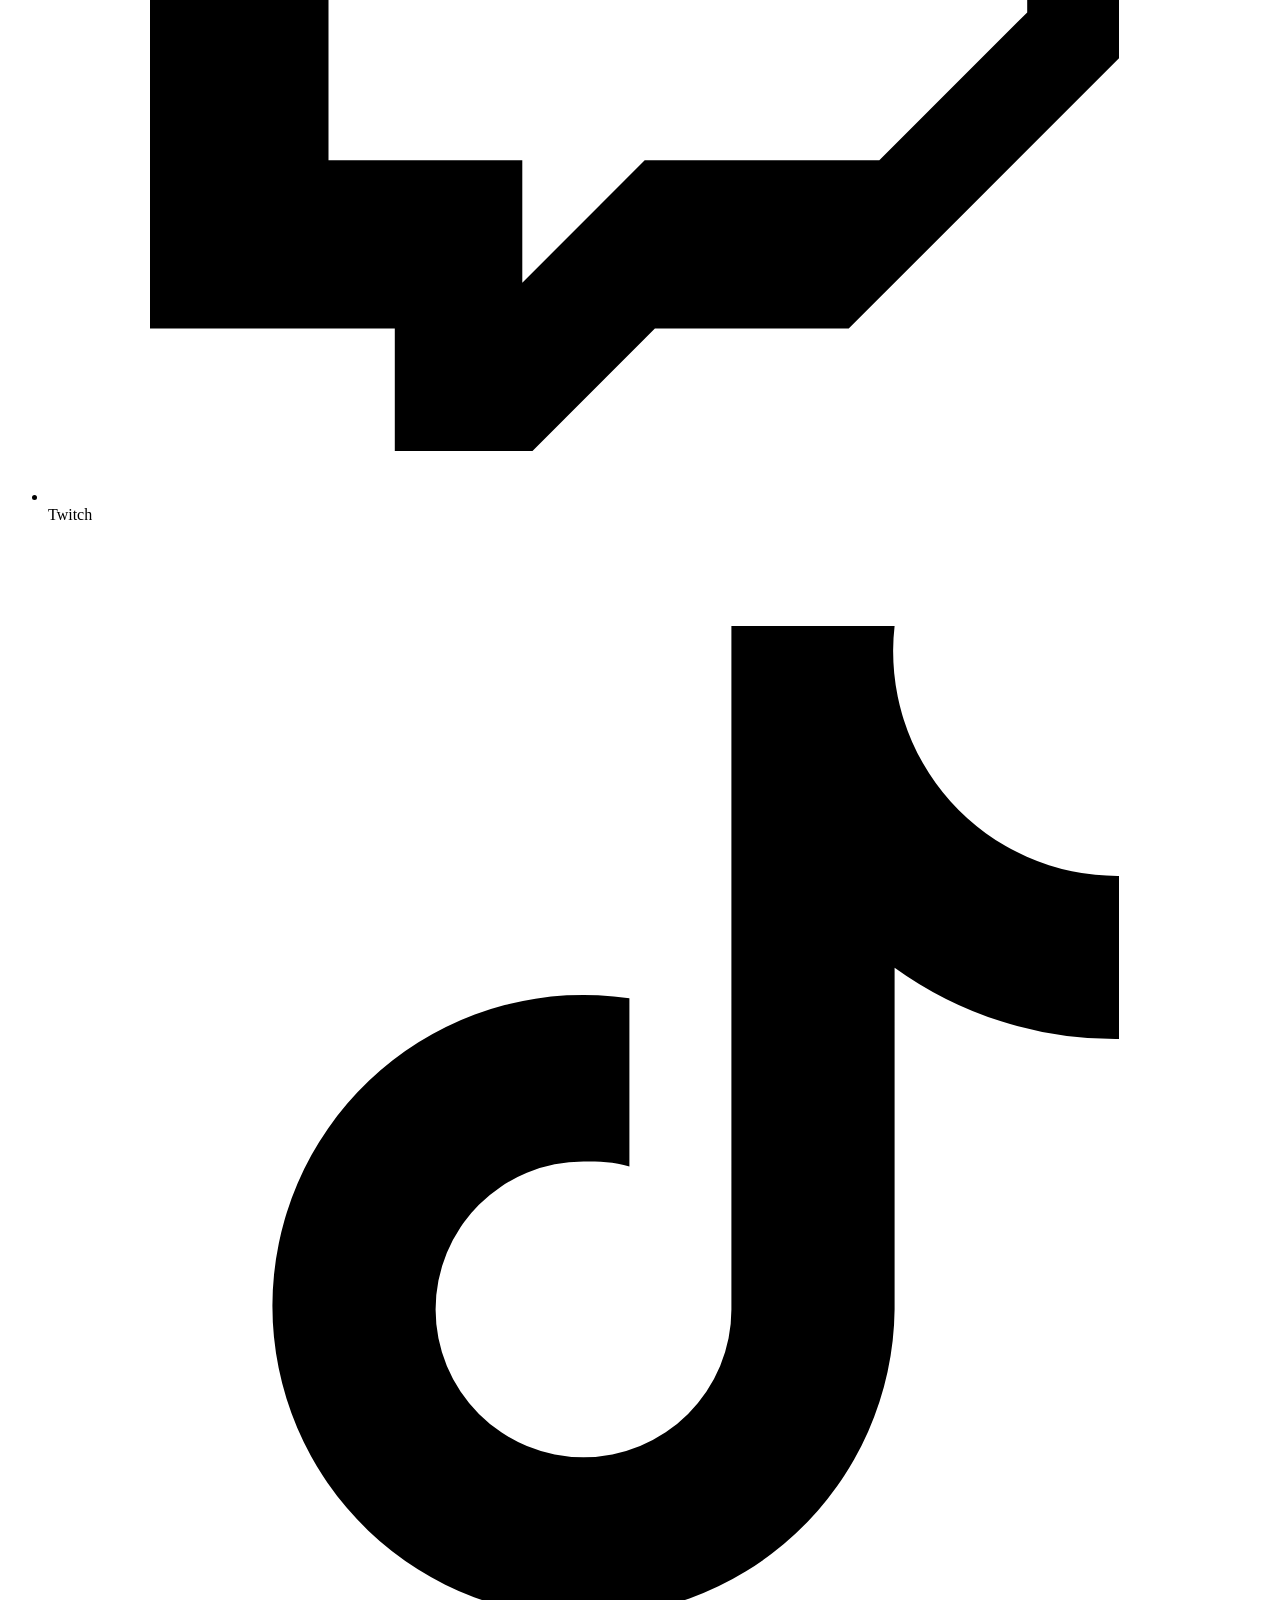
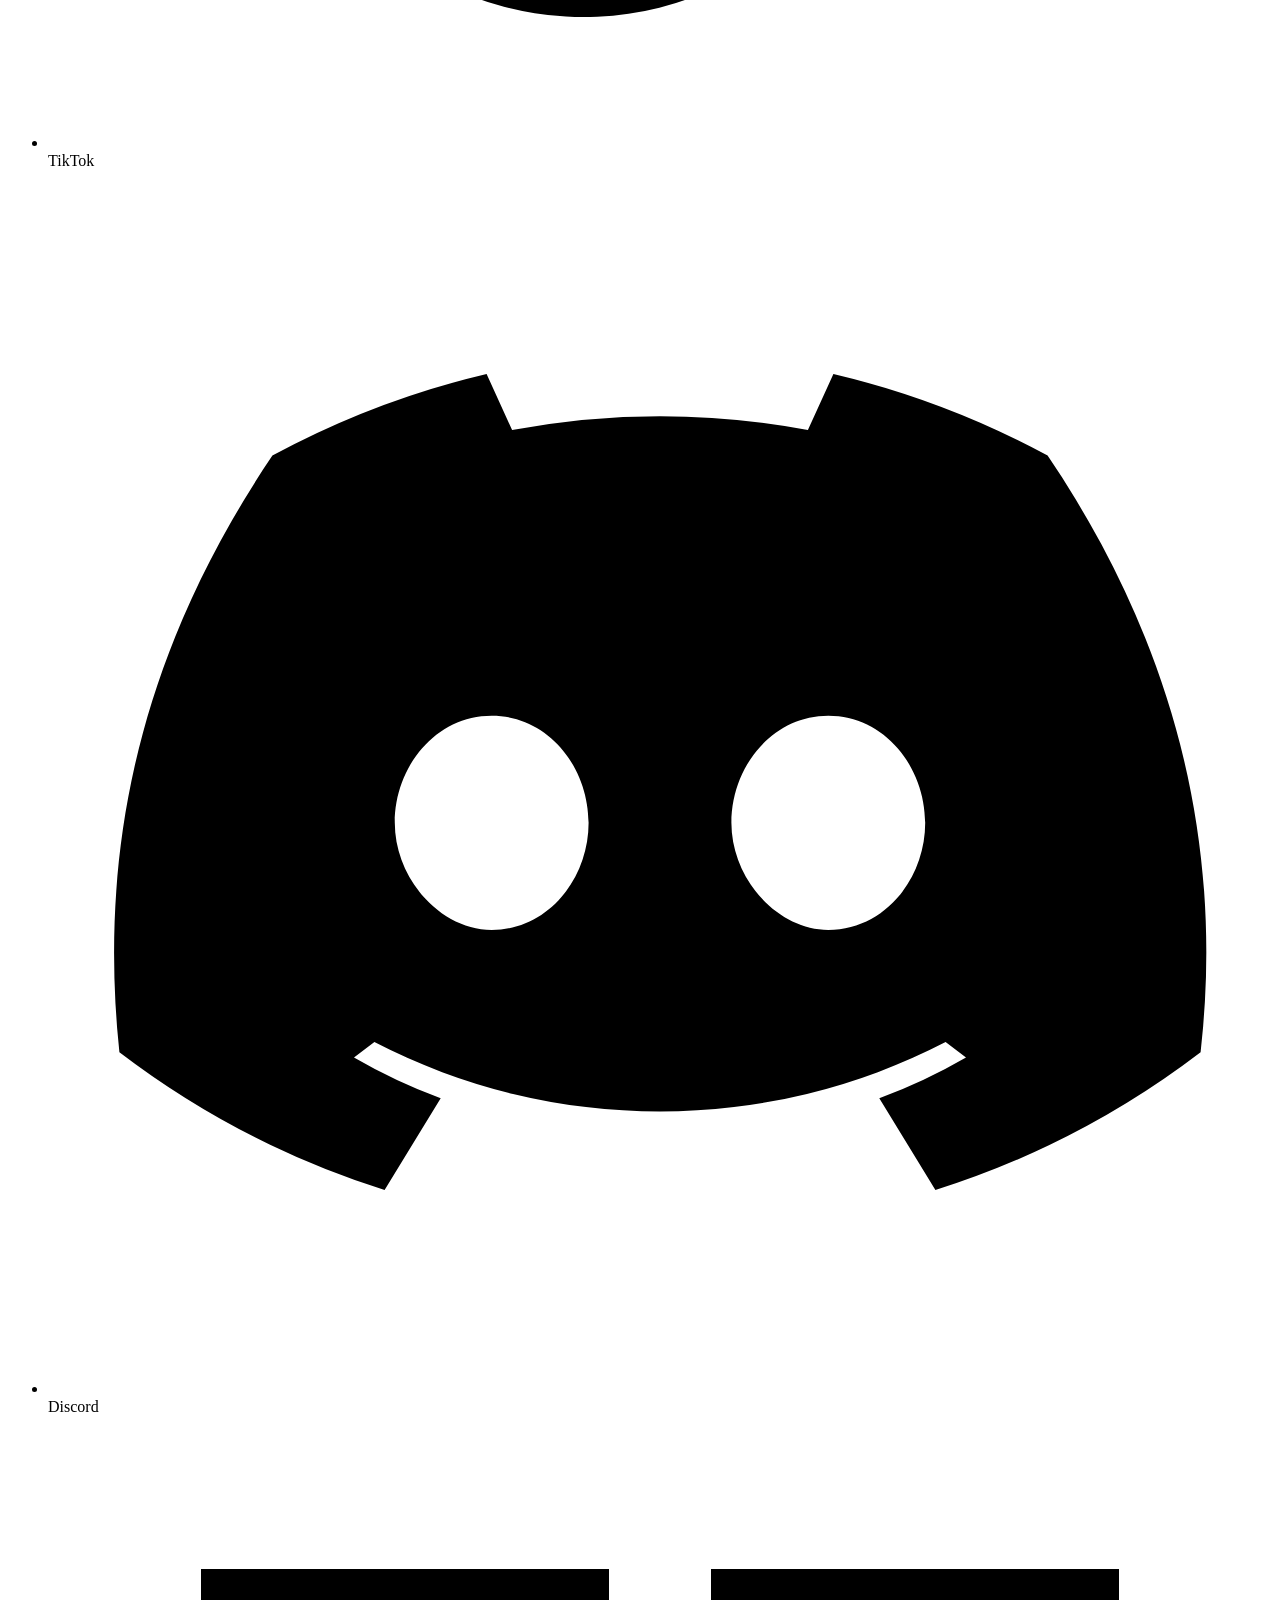
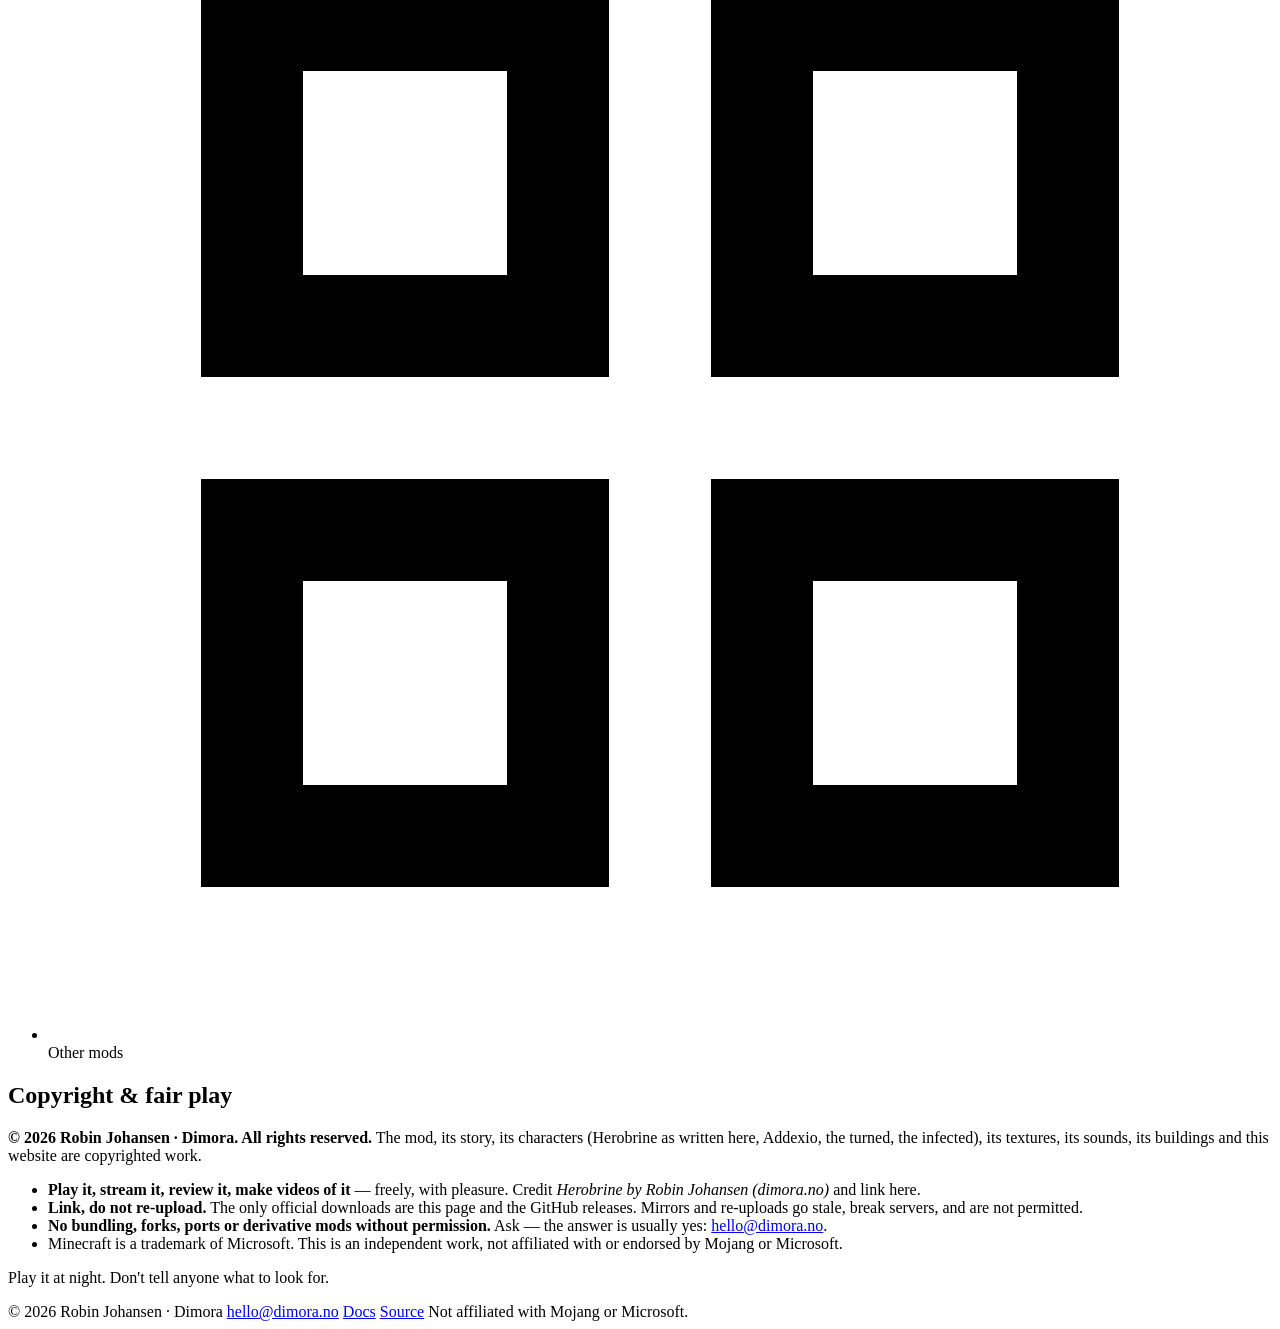
==== commit e33b623c: "Site: an animated chase on the landing page, and a setup guide worth reading The hero's static portr" ====
--- a/web/index.html
+++ b/web/index.html
@@ -10,7 +10,7 @@
 <meta property="og:image" content="https://herobrine-mod.vercel.app/assets/icon.png">
 <meta name="theme-color" content="#0f0f12">
 <link rel="icon" href="/assets/icon.png">
-<link rel="stylesheet" href="/style.css">
+<link rel="stylesheet" href="/style.css?v=202609040028">
 </head>
 <body>
 
@@ -50,10 +50,12 @@
       </div>
       <p class="fineprint">Free to play · single-player and servers · Java 25+ · not affiliated with Mojang or Microsoft</p>
     </div>
-    <div class="hero-stage">
-      <canvas id="hero-sprite" width="1" height="1" aria-label="Herobrine, level three, standing in the dark"></canvas>
-    </div>
-  </section>
+  </section>
+
+  <div class="chase-band">
+    <canvas id="chase" width="1" height="1" aria-label="An animation: Herobrine chasing two people through a forest, throwing fire, from day into night and back."></canvas>
+    <p class="chase-cap">Him, Addexio and you — the whole game in one loop.</p>
+  </div>
 
   <!-- =========================================================== STORY -->
   <section id="story" class="story">
@@ -246,6 +248,6 @@
   <span>Not affiliated with Mojang or Microsoft.</span>
 </footer>
 
-<script src="/app.js" defer></script>
+<script src="/app.js?v=202609040028" defer></script>
 </body>
 </html>
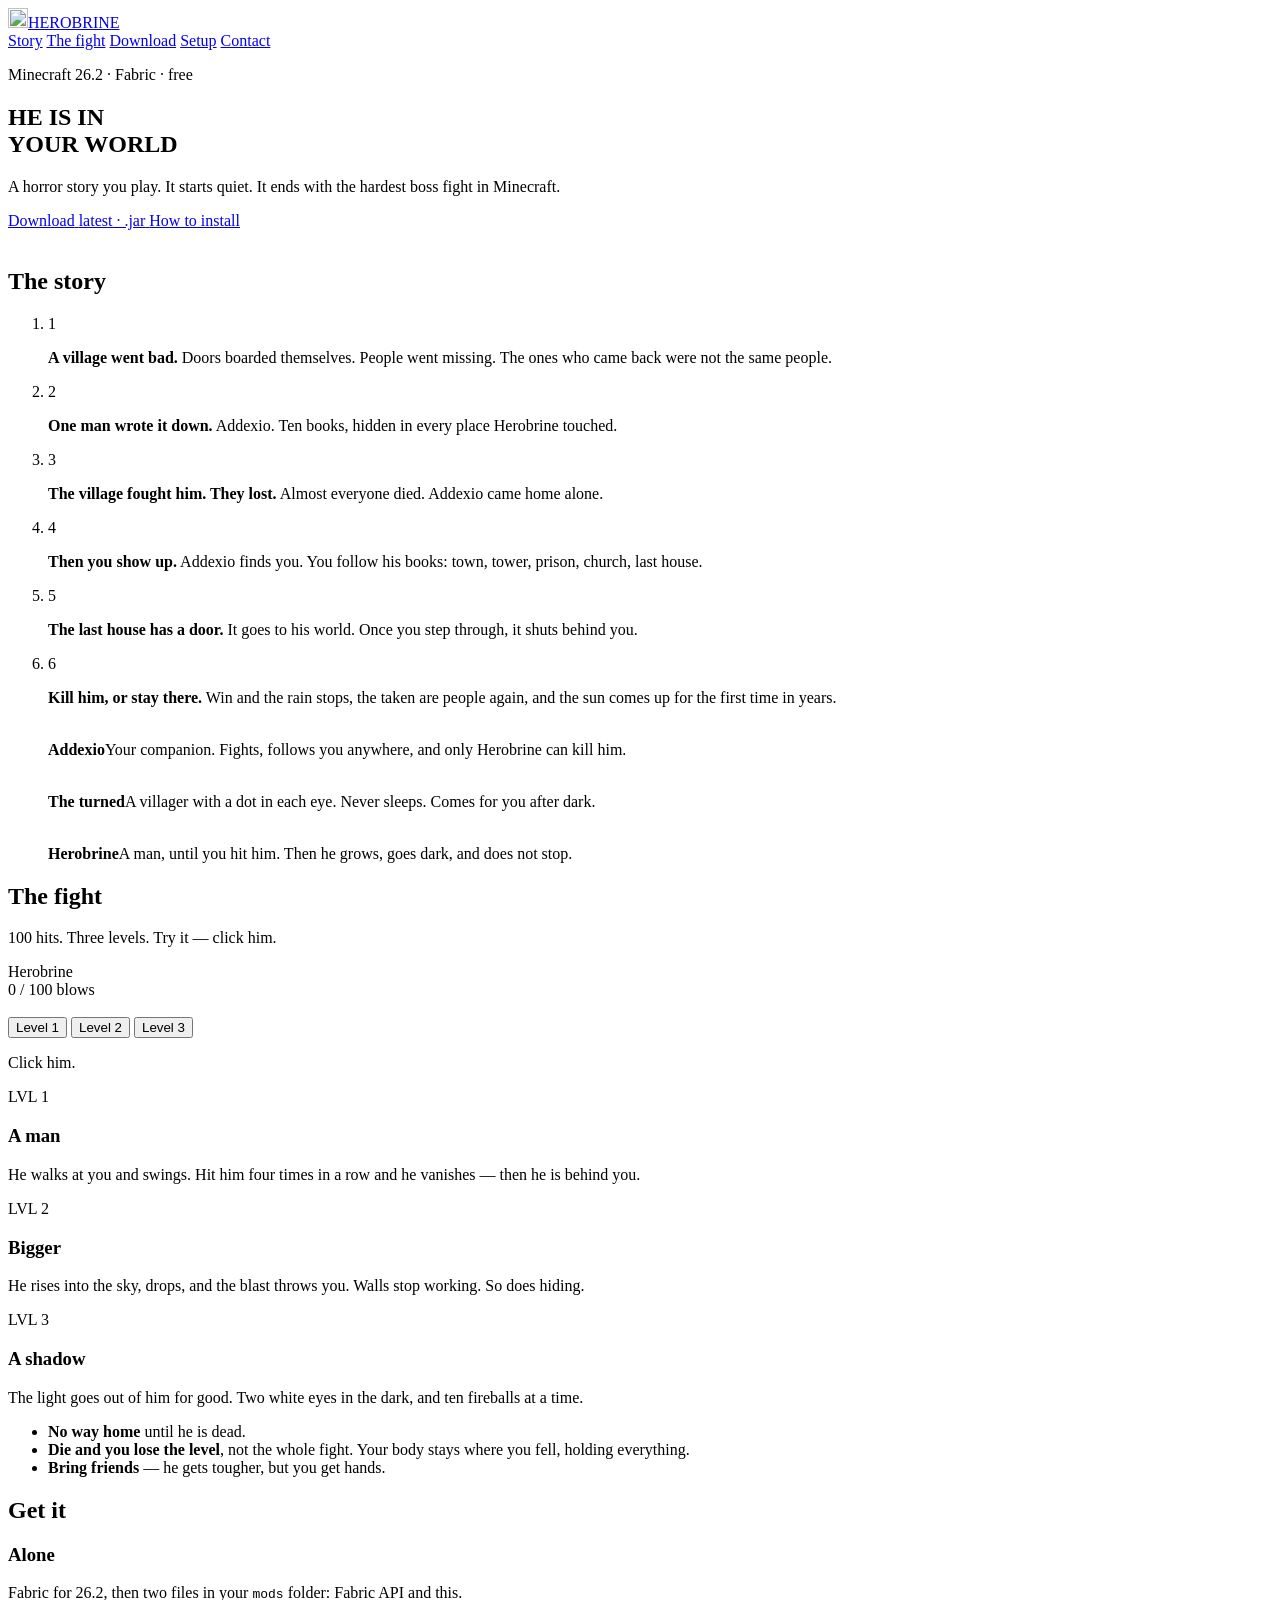
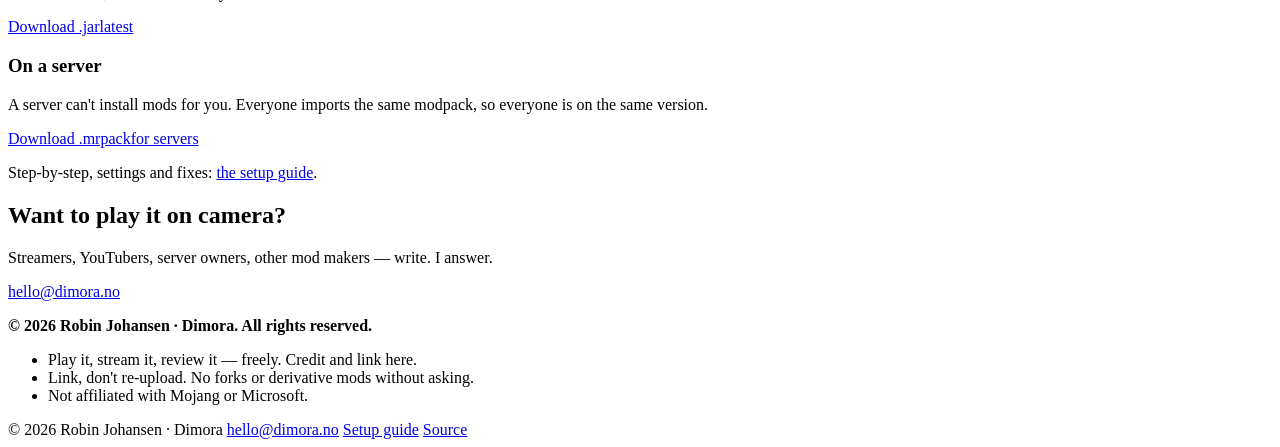
==== commit 609eb254: "Site: say it in a fifth of the words, and build the loop out of blocks The landing page was a brochu" ====
--- a/web/index.html
+++ b/web/index.html
@@ -4,117 +4,76 @@
 <meta charset="utf-8">
 <meta name="viewport" content="width=device-width, initial-scale=1">
 <title>HEROBRINE — a survival-horror mod for Minecraft 26.2</title>
-<meta name="description" content="He was already in your world. A survival-horror mod for Minecraft 26.2 (Fabric) with a story, a companion, his own dimension — and one of the hardest boss fights the game has seen. Free to play. © Robin Johansen.">
+<meta name="description" content="Herobrine is in your world. Follow the books, find the door, kill him. A survival-horror story mod for Minecraft 26.2 with one very hard boss fight.">
 <meta property="og:title" content="HEROBRINE — a Minecraft mod">
-<meta property="og:description" content="He was already in your world. Six phases, ten books, a companion who cannot save you, and a fight in three levels.">
+<meta property="og:description" content="He is in your world. Follow the books. Find the door. Kill him.">
 <meta property="og:image" content="https://herobrine-mod.vercel.app/assets/icon.png">
 <meta name="theme-color" content="#0f0f12">
 <link rel="icon" href="/assets/icon.png">
-<link rel="stylesheet" href="/style.css?v=202609040028">
+<link rel="stylesheet" href="/style.css?v=202609040036">
 </head>
 <body>
-
-<canvas id="rain" aria-hidden="true"></canvas>
 
 <header class="nav">
   <a class="wordmark" href="#top"><img src="/assets/icon.png" alt="" width="20" height="20">HEROBRINE</a>
   <nav>
     <a href="#story">Story</a>
     <a href="#fight">The fight</a>
-    <a href="#download">Download</a>
-    <a href="/docs">Docs</a>
-    <a href="#partner">Partner</a>
-    <a class="ghost" href="https://github.com/robinandrejohansen/herobrine-mod" target="_blank" rel="noopener">Source</a>
+    <a href="#get">Download</a>
+    <a href="/docs">Setup</a>
+    <a class="ghost" href="mailto:hello@dimora.no">Contact</a>
   </nav>
 </header>
 
 <main id="top">
 
-  <!-- ============================================================ HERO -->
   <section class="hero">
-    <div class="hero-copy">
-      <p class="kicker">A survival-horror mod · Minecraft 26.2 · Fabric</p>
-      <h1>HE WAS ALREADY<br>IN YOUR WORLD</h1>
-      <p class="lede">
-        For hours, nothing is provable — a sound, a snuffed torch, a shape at the
-        treeline. Then a village that lost almost everyone, a man who wrote it all
-        down, and a door into the place he goes. What waits behind it is one of
-        the hardest fights Minecraft has seen.
-      </p>
-      <div class="cta">
-        <a class="btn mc" id="download" href="https://github.com/robinandrejohansen/herobrine-mod/releases/latest">
-          <span class="btn-label">Download the mod</span>
-          <span class="btn-meta" id="dl-meta">latest release · .jar</span>
-        </a>
-        <a class="btn slate" href="/docs">Setup guide</a>
-      </div>
-      <p class="fineprint">Free to play · single-player and servers · Java 25+ · not affiliated with Mojang or Microsoft</p>
+    <p class="kicker">Minecraft 26.2 · Fabric · free</p>
+    <h1>HE IS IN<br>YOUR WORLD</h1>
+    <p class="lede">A horror story you play. It starts quiet. It ends with the hardest boss fight in Minecraft.</p>
+    <div class="cta">
+      <a class="btn mc" id="download" href="https://github.com/robinandrejohansen/herobrine-mod/releases/latest">
+        <span class="btn-label">Download</span>
+        <span class="btn-meta" id="dl-meta">latest · .jar</span>
+      </a>
+      <a class="btn slate" href="/docs">How to install</a>
     </div>
   </section>
 
   <div class="chase-band">
-    <canvas id="chase" width="1" height="1" aria-label="An animation: Herobrine chasing two people through a forest, throwing fire, from day into night and back."></canvas>
-    <p class="chase-cap">Him, Addexio and you — the whole game in one loop.</p>
+    <canvas id="chase" width="1" height="1" aria-label="Herobrine chasing two people through a forest, throwing fire, day turning to night."></canvas>
   </div>
 
-  <!-- =========================================================== STORY -->
   <section id="story" class="story">
     <h2 class="section-title reveal">The story</h2>
-    <p class="section-sub reveal">Told the way Addexio would tell it, if he could bear to.</p>
-
-    <div class="story-grid">
-      <article class="panel reveal">
-        <span class="chapter">I</span>
-        <h3>A village, and a bad year</h3>
-        <p>Doors were boarded that nobody had boarded. Signs appeared that nobody had written. A man stood on the square at night who did not sleep, did not trade, and had a dot in the middle of each eye. People began to go missing, and the ones who came back were not the ones who had left.</p>
-      </article>
-      <article class="panel reveal">
-        <span class="chapter">II</span>
-        <h3>Addexio wrote it down</h3>
-        <p>One man would not accept it. He read what the others would not read and walked where they would not walk, and he left ten books behind him — one or two in every place the thing had touched — so that whoever came after would not learn it the way he had.</p>
-      </article>
-      <article class="panel reveal">
-        <span class="chapter">III</span>
-        <h3>They went out to fight him</h3>
-        <p>The village did the brave thing. They armed themselves and marched. Almost all of them died. Addexio came home alone, and the books were all that was left of anyone's courage.</p>
-      </article>
-      <article class="panel reveal">
-        <span class="chapter">IV</span>
-        <h3>Then somebody new arrives</h3>
-        <p>The player finds the farm and the first book. Addexio finds the player, and says the truth in the shortest form he can: <em>he has been seen again. Everyone I have ever walked this road with is dead. I am telling you now, while you can still say no.</em> Nobody says no.</p>
-      </article>
-      <article class="panel reveal">
-        <span class="chapter">V</span>
-        <h3>The road, and the door</h3>
-        <p>The town. His tower over lava. The prison and cell nine. The church he lived under. The last house — where the village lost him, and where the player finds what the village never had: a way through. A door into the place he goes.</p>
-      </article>
-      <article class="panel reveal">
-        <span class="chapter">VI</span>
-        <h3>His world</h3>
-        <p>A forest where it is always midnight and always raining. A city he built and filled with the people he took. In the trees, something tall — the Gaunt — that does not move while you are looking at it. Above it all his castle, lit and standing. He is waiting. The door behind the player is dead — there is no way home but through him.</p>
-      </article>
-    </div>
+    <ol class="beats">
+      <li class="reveal"><span>1</span><p><strong>A village went bad.</strong> Doors boarded themselves. People went missing. The ones who came back were not the same people.</p></li>
+      <li class="reveal"><span>2</span><p><strong>One man wrote it down.</strong> Addexio. Ten books, hidden in every place Herobrine touched.</p></li>
+      <li class="reveal"><span>3</span><p><strong>The village fought him. They lost.</strong> Almost everyone died. Addexio came home alone.</p></li>
+      <li class="reveal"><span>4</span><p><strong>Then you show up.</strong> Addexio finds you. You follow his books: town, tower, prison, church, last house.</p></li>
+      <li class="reveal"><span>5</span><p><strong>The last house has a door.</strong> It goes to his world. Once you step through, it shuts behind you.</p></li>
+      <li class="reveal danger"><span>6</span><p><strong>Kill him, or stay there.</strong> Win and the rain stops, the taken are people again, and the sun comes up for the first time in years.</p></li>
+    </ol>
 
     <div class="cast reveal">
       <figure>
         <canvas class="sprite" data-skin="/assets/addexio.png" width="1" height="1" aria-label="Addexio"></canvas>
-        <figcaption><strong>Addexio</strong><span>The last of the village. Enchanted diamond, a shield, twenty hearts. Only Herobrine can kill him — and when he falls, he lies where he fell.</span></figcaption>
+        <figcaption><strong>Addexio</strong><span>Your companion. Fights, follows you anywhere, and only Herobrine can kill him.</span></figcaption>
       </figure>
       <figure>
         <canvas class="sprite" data-skin="/assets/turned.png" data-kind="villager" width="1" height="1" aria-label="One of the turned"></canvas>
-        <figcaption><strong>The turned</strong><span>A villager with a dot in each eye. He does not sleep, he does not trade, and after dark, if he sees you, he comes with an axe. His city is full of them.</span></figcaption>
+        <figcaption><strong>The turned</strong><span>A villager with a dot in each eye. Never sleeps. Comes for you after dark.</span></figcaption>
       </figure>
       <figure>
         <canvas class="sprite" data-skin="/assets/herobrine.png" data-eyes="/assets/herobrine_eyes.png" width="1" height="1" aria-label="Herobrine"></canvas>
-        <figcaption><strong>Herobrine</strong><span>Never seen arriving. A man, until the first blow — then something that grows, darkens, and does not let go.</span></figcaption>
+        <figcaption><strong>Herobrine</strong><span>A man, until you hit him. Then he grows, goes dark, and does not stop.</span></figcaption>
       </figure>
     </div>
   </section>
 
-  <!-- =========================================================== FIGHT -->
   <section id="fight" class="fight">
-    <h2 class="section-title reveal">The fight, in three levels</h2>
-    <p class="section-sub reveal">Tap him. Every blow counts — until his skin gets too thick for your rhythm. At a third he rises. At two thirds the light goes out of him.</p>
+    <h2 class="section-title reveal">The fight</h2>
+    <p class="section-sub reveal">100 hits. Three levels. Try it — click him.</p>
 
     <div class="arena reveal">
       <div class="bossbar" aria-live="polite">
@@ -122,132 +81,72 @@
         <div class="bar"><div class="fill" id="bossfill"></div></div>
         <span class="blows" id="blows">0 / 100 blows</span>
       </div>
-      <canvas id="stage" width="1" height="1" aria-label="Interactive: Herobrine in his castle. Tap to strike."></canvas>
+      <canvas id="stage" width="1" height="1" aria-label="Interactive: click Herobrine to hit him."></canvas>
       <div class="arena-ui">
         <div class="levels" role="group" aria-label="Level">
           <button class="btn mc lvl is-on" data-level="1">Level 1</button>
           <button class="btn mc lvl" data-level="2">Level 2</button>
           <button class="btn mc lvl" data-level="3">Level 3</button>
         </div>
-        <p class="hint" id="hint">Tap or click him to strike.</p>
+        <p class="hint" id="hint">Click him.</p>
       </div>
     </div>
 
     <div class="level-cards">
-      <article class="panel level reveal" data-level="1">
-        <span class="chapter">LVL 1</span>
-        <h3>The man</h3>
-        <p>He circles the keep, watches from the walls, waits in the hall. The first blow takes the sky from him — grounded for the rest of it. Sword, fire, lightning that lands on the floor you stand on. Four blows in a row and he blinks out of your reach.</p>
-        <ul><li>1.0× · blows count at a sword's full rhythm</li><li>blinks after 4 blows taken</li><li>hide with a window open and he blows the cover out</li></ul>
+      <article class="panel level reveal"><span class="chapter">LVL 1</span><h3>A man</h3><p>He walks at you and swings. Hit him four times in a row and he vanishes — then he is behind you.</p></article>
+      <article class="panel level reveal"><span class="chapter">LVL 2</span><h3>Bigger</h3><p>He rises into the sky, drops, and the blast throws you. Walls stop working. So does hiding.</p></article>
+      <article class="panel level danger reveal"><span class="chapter">LVL 3</span><h3>A shadow</h3><p>The light goes out of him for good. Two white eyes in the dark, and ten fireballs at a time.</p></article>
+    </div>
+
+    <ul class="hard reveal">
+      <li><strong>No way home</strong> until he is dead.</li>
+      <li><strong>Die and you lose the level</strong>, not the whole fight. Your body stays where you fell, holding everything.</li>
+      <li><strong>Bring friends</strong> — he gets tougher, but you get hands.</li>
+    </ul>
+  </section>
+
+  <section id="get" class="download">
+    <h2 class="section-title reveal">Get it</h2>
+    <div class="ways">
+      <article class="panel way reveal">
+        <h3>Alone</h3>
+        <p>Fabric for 26.2, then two files in your <code>mods</code> folder: Fabric API and this.</p>
+        <a class="btn mc" id="dl-jar" href="https://github.com/robinandrejohansen/herobrine-mod/releases/latest"><span class="btn-label">Download .jar</span><span class="btn-meta" id="jar-meta">latest</span></a>
       </article>
-      <article class="panel level reveal" data-level="2">
-        <span class="chapter">LVL 2</span>
-        <h3>The walls stop mattering</h3>
-        <p>At a third of his blows he rises from where he stood, fourteen blocks, through the ceiling if there is one, hangs against the sky in a ring of lightning, drops, and lands with a blast that throws everyone within seven blocks. Bigger now. Blocks between you and him do not stay blocks.</p>
-        <ul><li>1.4× · his skin is thicker: blows must be spaced</li><li>the salvo: hold him at range and he fires eight exploding shots</li><li>blinks after 3</li></ul>
-      </article>
-      <article class="panel level reveal danger" data-level="3">
-        <span class="chapter">LVL 3</span>
-        <h3>The shadow</h3>
-        <p>At two thirds he rises again — and this time the light does not come back. He walks the rest of the fight unlit: a hole in the room with two white eyes, smoking. Too tall for a room, he takes the ceiling off rather than leave it.</p>
-        <ul><li>1.7× · dark for good</li><li>ten-shot salvo, wider craters, harder lightning</li><li>blinks after 2</li></ul>
+      <article class="panel way reveal">
+        <h3>On a server</h3>
+        <p>A server can't install mods for you. Everyone imports the same modpack, so everyone is on the same version.</p>
+        <a class="btn mc" id="pack" href="https://github.com/robinandrejohansen/herobrine-mod/releases/latest"><span class="btn-label">Download .mrpack</span><span class="btn-meta" id="pack-meta">for servers</span></a>
       </article>
     </div>
+    <p class="updates reveal">Step-by-step, settings and fixes: <a href="/docs">the setup guide</a>.</p>
+  </section>
 
-    <div class="hard reveal">
-      <h3>Why it is hard</h3>
-      <ul>
-        <li><strong>A hundred blows</strong>, and the count only goes up honestly — the later acts refuse a spam rhythm.</li>
-        <li><strong>Groups scale him.</strong> Two players raise the count by half; four double it.</li>
-        <li><strong>Death is a checkpoint, not a reset.</strong> Fall in act three and the fight falls back to the start of act three — for you. He heals nothing.</li>
-        <li><strong>There is no way home</strong> until he is dead. The door you came through is dead behind you.</li>
-        <li><strong>He answers everything.</strong> Hide: he digs you out. Climb: he is beside you. Kite: the salvo. Crowd him: he sweeps the lot of you back.</li>
-      </ul>
-      <p class="after">And if you win — the rain stops, the people he turned are people again, his sky sees its first sunset, and a door home opens on the square of his city with his statue standing behind it.</p>
+  <section id="partner" class="partner">
+    <div class="panel wide reveal">
+      <h2>Want to play it on camera?</h2>
+      <p>Streamers, YouTubers, server owners, other mod makers — write. I answer.</p>
+      <a class="mail" href="mailto:hello@dimora.no">hello@dimora.no</a>
     </div>
   </section>
 
-  <!-- ======================================================== DOWNLOAD -->
-  <section id="download" class="download">
-    <h2 class="section-title reveal">Download</h2>
-    <p class="section-sub reveal">Alone, or on a server. The <a href="/docs">setup guide</a> has every step, the config and what to do when something is wrong.</p>
-
-    <div class="ways">
-      <article class="panel way reveal">
-        <h3>Playing alone</h3>
-        <ol>
-          <li>Install <a href="https://fabricmc.net/use/installer/" target="_blank" rel="noopener">Fabric</a> for <strong>Minecraft 26.2</strong>. Java 25 or newer.</li>
-          <li>Put <a href="https://modrinth.com/mod/fabric-api" target="_blank" rel="noopener">Fabric API</a> in your <code>mods</code> folder.</li>
-          <li>Put <code>herobrine-<span class="ver">x.y.z</span>.jar</code> beside it.</li>
-          <li>Play normally. Don't go looking. The first hour is meant to feel like nothing is installed.</li>
-        </ol>
-        <div class="paths">
-          <button class="copy" data-copy="%appdata%\.minecraft\mods">Windows path</button>
-          <button class="copy" data-copy="~/Library/Application Support/minecraft/mods">macOS path</button>
-          <button class="copy" data-copy="~/.minecraft/mods">Linux path</button>
-        </div>
-        <a class="btn mc" id="dl-jar" href="https://github.com/robinandrejohansen/herobrine-mod/releases/latest"><span class="btn-label">Download .jar</span><span class="btn-meta" id="jar-meta">latest</span></a>
-      </article>
-
-      <article class="panel way reveal">
-        <h3>Playing on a server</h3>
-        <p>A server cannot install a mod on your computer — Minecraft has never allowed it. Every player has to arrive already holding this mod, at the <em>same version</em> the server runs. So it ships packed differently for servers: a <strong>.mrpack</strong> that pins Fabric Loader, Fabric API and Herobrine by hash.</p>
-        <ol>
-          <li>Players: import the <code>.mrpack</code> into <a href="https://modrinth.com/app" target="_blank" rel="noopener">Modrinth App</a> or <a href="https://prismlauncher.org/" target="_blank" rel="noopener">Prism Launcher</a>. Launch from that profile.</li>
-          <li>Host: Fabric server launcher for 26.2, then <code>fabric-api</code> and <code>herobrine</code> jars in <code>mods/</code>. Both. Java 25+.</li>
-          <li>When the server updates, hand out the new pack. Same version, everyone, always.</li>
-        </ol>
-        <a class="btn mc" id="pack" href="https://github.com/robinandrejohansen/herobrine-mod/releases/latest"><span class="btn-label">Download .mrpack</span><span class="btn-meta" id="pack-meta">latest</span></a>
-      </article>
-
-    </div>
-
-    <p class="updates reveal"><a class="btn slate" href="/docs">Read the setup guide</a></p>
-    <p class="updates reveal">Every fix ships as a new release. <a href="https://github.com/robinandrejohansen/herobrine-mod/releases" target="_blank" rel="noopener">All releases</a> · <a href="https://github.com/robinandrejohansen/herobrine-mod/subscription" target="_blank" rel="noopener">Watch for updates</a>. Your world and your config carry over.</p>
-  </section>
-
-  <!-- ========================================================= PARTNER -->
-  <section id="partner" class="partner">
-    <div class="panel wide reveal">
-      <h2>Partner, collab, cover it</h2>
-      <p>Streamers, YouTubers, creators, server owners, other mod makers — if you want to play this on camera, bundle it, build on it, or make something new together, write. One person answers, and it is the one who made it.</p>
-      <a class="mail" href="mailto:hello@dimora.no">hello@dimora.no</a>
-      <ul class="icons" aria-label="Who this is for">
-        <li title="Email"><svg viewBox="0 0 24 24" aria-hidden="true"><path d="M3 5h18a1 1 0 0 1 1 1v12a1 1 0 0 1-1 1H3a1 1 0 0 1-1-1V6a1 1 0 0 1 1-1zm1 2.4V17h16V7.4l-8 5.3-8-5.3zM5.2 7l6.8 4.5L18.8 7H5.2z"/></svg><span>Email</span></li>
-        <li title="YouTube"><svg viewBox="0 0 24 24" aria-hidden="true"><path d="M23 7.2a3 3 0 0 0-2.1-2.1C19 4.6 12 4.6 12 4.6s-7 0-8.9.5A3 3 0 0 0 1 7.2 31 31 0 0 0 .6 12a31 31 0 0 0 .4 4.8 3 3 0 0 0 2.1 2.1c1.9.5 8.9.5 8.9.5s7 0 8.9-.5a3 3 0 0 0 2.1-2.1A31 31 0 0 0 23.4 12 31 31 0 0 0 23 7.2zM9.8 15.1V8.9L15.7 12l-5.9 3.1z"/></svg><span>YouTube</span></li>
-        <li title="Twitch"><svg viewBox="0 0 24 24" aria-hidden="true"><path d="M4.3 2 2 6.6v14h4.8V23h2.7l2.4-2.4h3.8L21 15.3V2H4.3zm14.9 12.4-2.9 2.9h-4.6l-2.4 2.4v-2.4H5.5V3.8h13.7v10.6zM16 7.3h-1.8v5.2H16V7.3zm-4.8 0H9.4v5.2h1.8V7.3z"/></svg><span>Twitch</span></li>
-        <li title="TikTok"><svg viewBox="0 0 24 24" aria-hidden="true"><path d="M16.6 2h-3.2v13.4a2.9 2.9 0 1 1-2.9-2.9c.3 0 .6 0 .9.1V9.3a6.1 6.1 0 1 0 5.2 6.1V8.7a7.4 7.4 0 0 0 4.4 1.4V6.9A4.4 4.4 0 0 1 16.6 2z"/></svg><span>TikTok</span></li>
-        <li title="Discord"><svg viewBox="0 0 24 24" aria-hidden="true"><path d="M19.6 5.6A17 17 0 0 0 15.4 4l-.5 1.1a15.8 15.8 0 0 0-5.8 0L8.6 4a17 17 0 0 0-4.2 1.6C1.7 9.6 1 13.5 1.4 17.3A17 17 0 0 0 6.6 20l1.1-1.8a11 11 0 0 1-1.7-.8l.4-.3a12.2 12.2 0 0 0 11.2 0l.4.3a11 11 0 0 1-1.7.8l1.1 1.8a17 17 0 0 0 5.2-2.7c.5-4.4-.7-8.3-3-11.7zM8.7 14.9c-1 0-1.9-1-1.9-2.1s.8-2.1 1.9-2.1 1.9 1 1.9 2.1-.8 2.1-1.9 2.1zm6.6 0c-1 0-1.9-1-1.9-2.1s.8-2.1 1.9-2.1 1.9 1 1.9 2.1-.8 2.1-1.9 2.1z"/></svg><span>Discord</span></li>
-        <li title="Other mods"><svg viewBox="0 0 24 24" aria-hidden="true"><path d="M3 3h8v8H3V3zm10 0h8v8h-8V3zM3 13h8v8H3v-8zm10 0h8v8h-8v-8zM5 5v4h4V5H5zm10 0v4h4V5h-4zM5 15v4h4v-4H5zm10 0v4h4v-4h-4z"/></svg><span>Other mods</span></li>
-      </ul>
-    </div>
-  </section>
-
-  <!-- ======================================================= COPYRIGHT -->
   <section class="rights reveal">
-    <h2>Copyright &amp; fair play</h2>
-    <p><strong>© 2026 Robin Johansen · Dimora. All rights reserved.</strong> The mod, its story, its characters (Herobrine as written here, Addexio, the turned, the infected), its textures, its sounds, its buildings and this website are copyrighted work.</p>
+    <p><strong>© 2026 Robin Johansen · Dimora. All rights reserved.</strong></p>
     <ul>
-      <li><strong>Play it, stream it, review it, make videos of it</strong> — freely, with pleasure. Credit <em>Herobrine by Robin Johansen (dimora.no)</em> and link here.</li>
-      <li><strong>Link, do not re-upload.</strong> The only official downloads are this page and the GitHub releases. Mirrors and re-uploads go stale, break servers, and are not permitted.</li>
-      <li><strong>No bundling, forks, ports or derivative mods without permission.</strong> Ask — the answer is usually yes: <a href="mailto:hello@dimora.no">hello@dimora.no</a>.</li>
-      <li>Minecraft is a trademark of Microsoft. This is an independent work, not affiliated with or endorsed by Mojang or Microsoft.</li>
+      <li>Play it, stream it, review it — freely. Credit and link here.</li>
+      <li>Link, don't re-upload. No forks or derivative mods without asking.</li>
+      <li>Not affiliated with Mojang or Microsoft.</li>
     </ul>
-  </section>
-
-  <section class="closer reveal">
-    <p>Play it at night. Don't tell anyone what to look for.</p>
   </section>
 </main>
 
 <footer>
   <span>© 2026 Robin Johansen · Dimora</span>
   <a href="mailto:hello@dimora.no">hello@dimora.no</a>
-  <a href="/docs">Docs</a>
+  <a href="/docs">Setup guide</a>
   <a href="https://github.com/robinandrejohansen/herobrine-mod" target="_blank" rel="noopener">Source</a>
-  <span>Not affiliated with Mojang or Microsoft.</span>
 </footer>
 
-<script src="/app.js?v=202609040028" defer></script>
+<script src="/app.js?v=202609040036" defer></script>
 </body>
 </html>
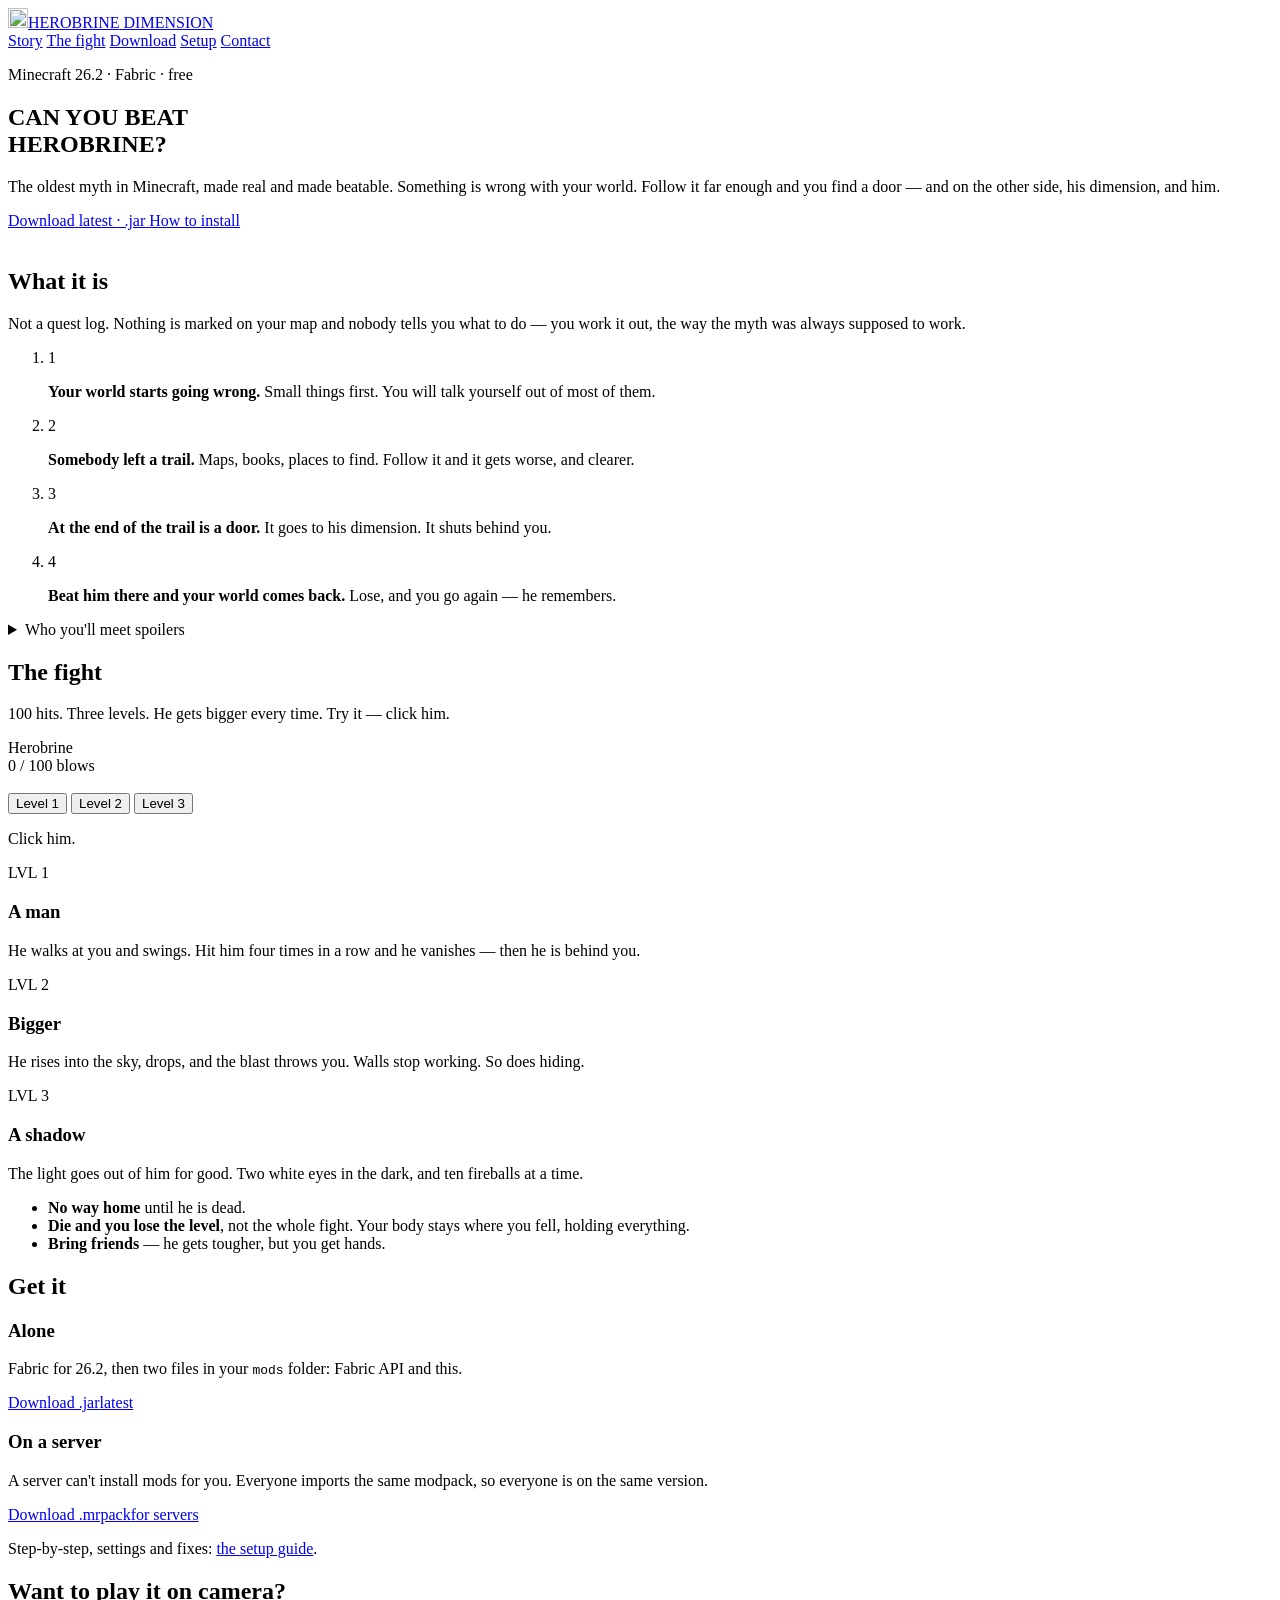
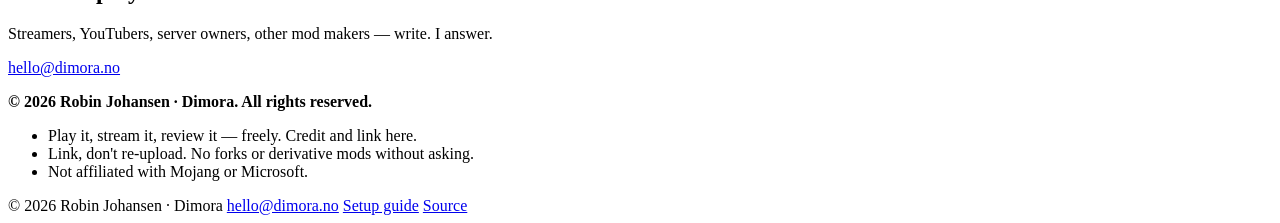
==== commit 908f1c75: "Site: Herobrine Dimension — the question first, the plot behind a door The hero asks the only questi" ====
--- a/web/index.html
+++ b/web/index.html
@@ -3,19 +3,19 @@
 <head>
 <meta charset="utf-8">
 <meta name="viewport" content="width=device-width, initial-scale=1">
-<title>HEROBRINE — a survival-horror mod for Minecraft 26.2</title>
-<meta name="description" content="Herobrine is in your world. Follow the books, find the door, kill him. A survival-horror story mod for Minecraft 26.2 with one very hard boss fight.">
-<meta property="og:title" content="HEROBRINE — a Minecraft mod">
-<meta property="og:description" content="He is in your world. Follow the books. Find the door. Kill him.">
+<title>Herobrine Dimension — a Minecraft mod</title>
+<meta name="description" content="Can you beat the oldest myth in Minecraft? A story mod for 26.2: something is wrong with your world, a trail leads to a door, and behind it is his dimension — and him.">
+<meta property="og:title" content="Herobrine Dimension">
+<meta property="og:description" content="Can you beat the oldest myth in Minecraft?">
 <meta property="og:image" content="https://herobrine-mod.vercel.app/assets/icon.png">
 <meta name="theme-color" content="#0f0f12">
 <link rel="icon" href="/assets/icon.png">
-<link rel="stylesheet" href="/style.css?v=202609040036">
+<link rel="stylesheet" href="/style.css?v=202609040044">
 </head>
 <body>
 
 <header class="nav">
-  <a class="wordmark" href="#top"><img src="/assets/icon.png" alt="" width="20" height="20">HEROBRINE</a>
+  <a class="wordmark" href="#top"><img src="/assets/icon.png" alt="" width="20" height="20">HEROBRINE<span class="word-dim">&nbsp;DIMENSION</span></a>
   <nav>
     <a href="#story">Story</a>
     <a href="#fight">The fight</a>
@@ -29,8 +29,8 @@
 
   <section class="hero">
     <p class="kicker">Minecraft 26.2 · Fabric · free</p>
-    <h1>HE IS IN<br>YOUR WORLD</h1>
-    <p class="lede">A horror story you play. It starts quiet. It ends with the hardest boss fight in Minecraft.</p>
+    <h1>CAN YOU BEAT<br>HEROBRINE?</h1>
+    <p class="lede">The oldest myth in Minecraft, made real and made beatable. Something is wrong with your world. Follow it far enough and you find a door — and on the other side, his dimension, and him.</p>
     <div class="cta">
       <a class="btn mc" id="download" href="https://github.com/robinandrejohansen/herobrine-mod/releases/latest">
         <span class="btn-label">Download</span>
@@ -45,35 +45,37 @@
   </div>
 
   <section id="story" class="story">
-    <h2 class="section-title reveal">The story</h2>
+    <h2 class="section-title reveal">What it is</h2>
+    <p class="section-sub reveal">Not a quest log. Nothing is marked on your map and nobody tells you what to do — you work it out, the way the myth was always supposed to work.</p>
     <ol class="beats">
-      <li class="reveal"><span>1</span><p><strong>A village went bad.</strong> Doors boarded themselves. People went missing. The ones who came back were not the same people.</p></li>
-      <li class="reveal"><span>2</span><p><strong>One man wrote it down.</strong> Addexio. Ten books, hidden in every place Herobrine touched.</p></li>
-      <li class="reveal"><span>3</span><p><strong>The village fought him. They lost.</strong> Almost everyone died. Addexio came home alone.</p></li>
-      <li class="reveal"><span>4</span><p><strong>Then you show up.</strong> Addexio finds you. You follow his books: town, tower, prison, church, last house.</p></li>
-      <li class="reveal"><span>5</span><p><strong>The last house has a door.</strong> It goes to his world. Once you step through, it shuts behind you.</p></li>
-      <li class="reveal danger"><span>6</span><p><strong>Kill him, or stay there.</strong> Win and the rain stops, the taken are people again, and the sun comes up for the first time in years.</p></li>
+      <li class="reveal"><span>1</span><p><strong>Your world starts going wrong.</strong> Small things first. You will talk yourself out of most of them.</p></li>
+      <li class="reveal"><span>2</span><p><strong>Somebody left a trail.</strong> Maps, books, places to find. Follow it and it gets worse, and clearer.</p></li>
+      <li class="reveal"><span>3</span><p><strong>At the end of the trail is a door.</strong> It goes to his dimension. It shuts behind you.</p></li>
+      <li class="reveal danger"><span>4</span><p><strong>Beat him there and your world comes back.</strong> Lose, and you go again — he remembers.</p></li>
     </ol>
 
-    <div class="cast reveal">
-      <figure>
-        <canvas class="sprite" data-skin="/assets/addexio.png" width="1" height="1" aria-label="Addexio"></canvas>
-        <figcaption><strong>Addexio</strong><span>Your companion. Fights, follows you anywhere, and only Herobrine can kill him.</span></figcaption>
-      </figure>
-      <figure>
-        <canvas class="sprite" data-skin="/assets/turned.png" data-kind="villager" width="1" height="1" aria-label="One of the turned"></canvas>
-        <figcaption><strong>The turned</strong><span>A villager with a dot in each eye. Never sleeps. Comes for you after dark.</span></figcaption>
-      </figure>
-      <figure>
-        <canvas class="sprite" data-skin="/assets/herobrine.png" data-eyes="/assets/herobrine_eyes.png" width="1" height="1" aria-label="Herobrine"></canvas>
-        <figcaption><strong>Herobrine</strong><span>A man, until you hit him. Then he grows, goes dark, and does not stop.</span></figcaption>
-      </figure>
-    </div>
+    <details class="spoiler reveal">
+      <summary>Who you'll meet <span>spoilers</span></summary>
+      <div class="cast">
+        <figure>
+          <canvas class="sprite" data-skin="/assets/addexio.png" width="1" height="1" aria-label="A companion"></canvas>
+          <figcaption><strong>A companion</strong><span>You do not walk it alone. He fights, he follows you anywhere, and only one thing in the world can kill him.</span></figcaption>
+        </figure>
+        <figure>
+          <canvas class="sprite" data-skin="/assets/turned.png" data-kind="villager" width="1" height="1" aria-label="Somebody who came back wrong"></canvas>
+          <figcaption><strong>What comes back</strong><span>People go missing. Some of them return. Look at the eyes before you trade.</span></figcaption>
+        </figure>
+        <figure>
+          <canvas class="sprite" data-skin="/assets/herobrine.png" data-eyes="/assets/herobrine_eyes.png" width="1" height="1" aria-label="Herobrine"></canvas>
+          <figcaption><strong>Him</strong><span>A man, until you hit him. Then he grows, goes dark, and does not stop.</span></figcaption>
+        </figure>
+      </div>
+    </details>
   </section>
 
   <section id="fight" class="fight">
     <h2 class="section-title reveal">The fight</h2>
-    <p class="section-sub reveal">100 hits. Three levels. Try it — click him.</p>
+    <p class="section-sub reveal">100 hits. Three levels. He gets bigger every time. Try it — click him.</p>
 
     <div class="arena reveal">
       <div class="bossbar" aria-live="polite">
@@ -147,6 +149,6 @@
   <a href="https://github.com/robinandrejohansen/herobrine-mod" target="_blank" rel="noopener">Source</a>
 </footer>
 
-<script src="/app.js?v=202609040036" defer></script>
+<script src="/app.js?v=202609040044" defer></script>
 </body>
 </html>
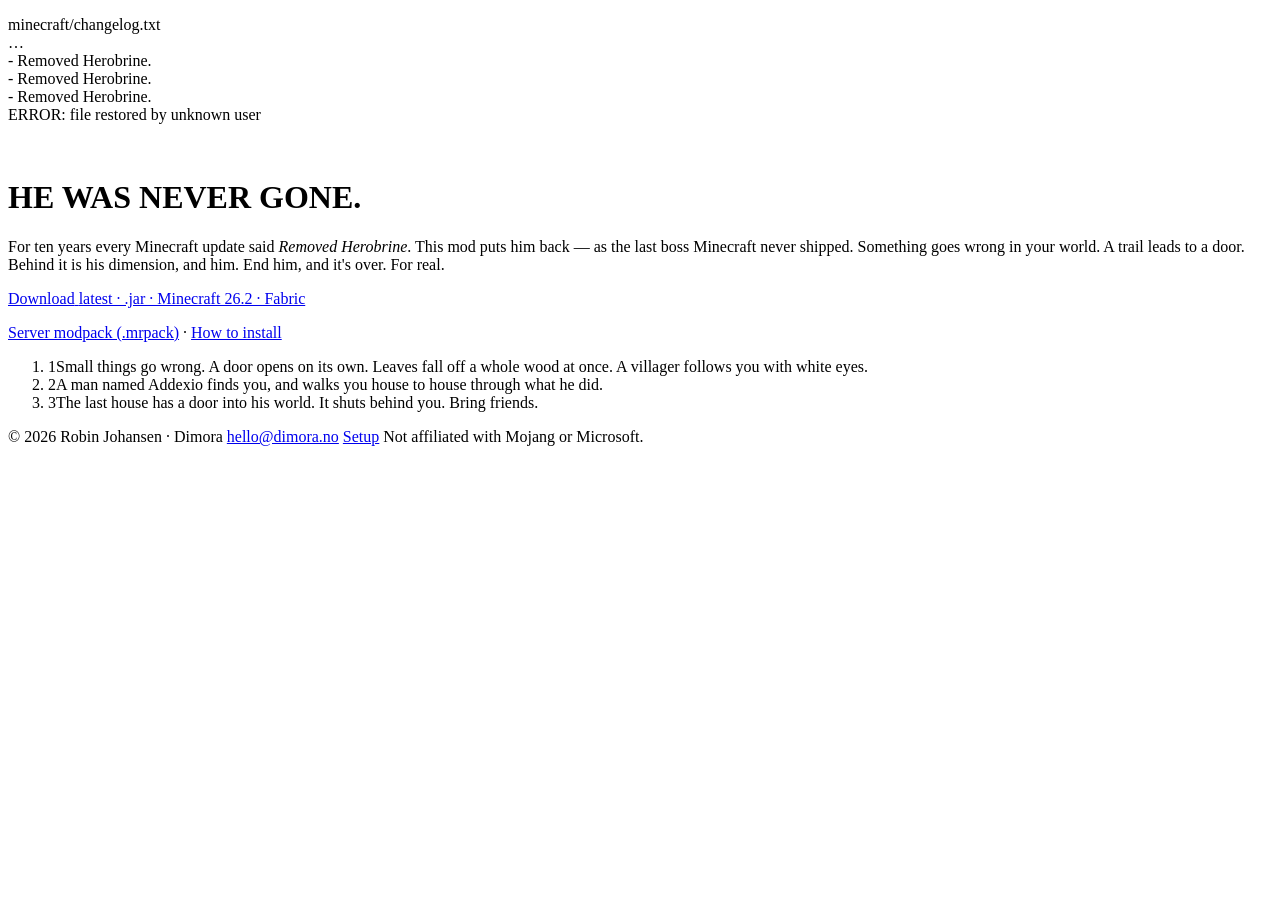
==== commit 5d8ddba1: "Website: one simple page — Removed Herobrine. The myth deleted from Minecraft's files: a changelog t" ====
--- a/web/index.html
+++ b/web/index.html
@@ -3,152 +3,60 @@
 <head>
 <meta charset="utf-8">
 <meta name="viewport" content="width=device-width, initial-scale=1">
-<title>Herobrine Dimension — a Minecraft mod</title>
-<meta name="description" content="Can you beat the oldest myth in Minecraft? A story mod for 26.2: something is wrong with your world, a trail leads to a door, and behind it is his dimension — and him.">
-<meta property="og:title" content="Herobrine Dimension">
-<meta property="og:description" content="Can you beat the oldest myth in Minecraft?">
+<title>Herobrine Dimension — Removed Herobrine.</title>
+<meta name="description" content="The myth they deleted from Minecraft's files, back as the last boss Minecraft never shipped. A story mod for Minecraft 26.2 (Fabric). Follow the trail, open the door, end him for real.">
+<meta property="og:title" content="Herobrine Dimension — Removed Herobrine.">
+<meta property="og:description" content="The myth they deleted from Minecraft's files. He was never gone.">
 <meta property="og:image" content="https://herobrine-mod.vercel.app/assets/icon.png">
-<meta name="theme-color" content="#0f0f12">
+<meta name="theme-color" content="#050505">
 <link rel="icon" href="/assets/icon.png">
-<link rel="stylesheet" href="/style.css?v=202609040044">
+<link rel="preconnect" href="https://fonts.googleapis.com">
+<link rel="preconnect" href="https://fonts.gstatic.com" crossorigin>
+<link href="https://fonts.googleapis.com/css2?family=Silkscreen:wght@400;700&family=VT323&display=swap" rel="stylesheet">
+<link rel="stylesheet" href="/home.css?v=202610032300">
 </head>
 <body>
 
-<header class="nav">
-  <a class="wordmark" href="#top"><img src="/assets/icon.png" alt="" width="20" height="20">HEROBRINE<span class="word-dim">&nbsp;DIMENSION</span></a>
-  <nav>
-    <a href="#story">Story</a>
-    <a href="#fight">The fight</a>
-    <a href="#get">Download</a>
-    <a href="/docs">Setup</a>
-    <a class="ghost" href="mailto:hello@dimora.no">Contact</a>
-  </nav>
-</header>
+<main class="file">
 
-<main id="top">
+  <p class="log" aria-hidden="true"><span class="dim">minecraft/changelog.txt</span><br>
+  <span class="dim">…</span><br>
+  <span class="struck">- Removed Herobrine.</span><br>
+  <span class="struck">- Removed Herobrine.</span><br>
+  <span class="struck">- Removed Herobrine.</span><br>
+  <span class="err">ERROR: file restored by unknown user</span></p>
 
-  <section class="hero">
-    <p class="kicker">Minecraft 26.2 · Fabric · free</p>
-    <h1>CAN YOU BEAT<br>HEROBRINE?</h1>
-    <p class="lede">The oldest myth in Minecraft, made real and made beatable. Something is wrong with your world. Follow it far enough and you find a door — and on the other side, his dimension, and him.</p>
-    <div class="cta">
-      <a class="btn mc" id="download" href="https://github.com/robinandrejohansen/herobrine-mod/releases/latest">
-        <span class="btn-label">Download</span>
-        <span class="btn-meta" id="dl-meta">latest · .jar</span>
-      </a>
-      <a class="btn slate" href="/docs">How to install</a>
-    </div>
-  </section>
+  <canvas id="face" width="8" height="8" aria-label="Herobrine's face: white eyes, no pupils."></canvas>
 
-  <div class="chase-band">
-    <canvas id="chase" width="1" height="1" aria-label="Herobrine chasing two people through a forest, throwing fire, day turning to night."></canvas>
-  </div>
+  <h1 class="glitch" data-text="HE WAS NEVER GONE.">HE WAS NEVER GONE.</h1>
 
-  <section id="story" class="story">
-    <h2 class="section-title reveal">What it is</h2>
-    <p class="section-sub reveal">Not a quest log. Nothing is marked on your map and nobody tells you what to do — you work it out, the way the myth was always supposed to work.</p>
-    <ol class="beats">
-      <li class="reveal"><span>1</span><p><strong>Your world starts going wrong.</strong> Small things first. You will talk yourself out of most of them.</p></li>
-      <li class="reveal"><span>2</span><p><strong>Somebody left a trail.</strong> Maps, books, places to find. Follow it and it gets worse, and clearer.</p></li>
-      <li class="reveal"><span>3</span><p><strong>At the end of the trail is a door.</strong> It goes to his dimension. It shuts behind you.</p></li>
-      <li class="reveal danger"><span>4</span><p><strong>Beat him there and your world comes back.</strong> Lose, and you go again — he remembers.</p></li>
-    </ol>
+  <p class="lede">For ten years every Minecraft update said <em>Removed&nbsp;Herobrine</em>. This mod puts him back — as the last boss Minecraft never shipped. Something goes wrong in your world. A trail leads to a door. Behind it is his dimension, and him. End him, and it's over. For real.</p>
 
-    <details class="spoiler reveal">
-      <summary>Who you'll meet <span>spoilers</span></summary>
-      <div class="cast">
-        <figure>
-          <canvas class="sprite" data-skin="/assets/addexio.png" width="1" height="1" aria-label="A companion"></canvas>
-          <figcaption><strong>A companion</strong><span>You do not walk it alone. He fights, he follows you anywhere, and only one thing in the world can kill him.</span></figcaption>
-        </figure>
-        <figure>
-          <canvas class="sprite" data-skin="/assets/turned.png" data-kind="villager" width="1" height="1" aria-label="Somebody who came back wrong"></canvas>
-          <figcaption><strong>What comes back</strong><span>People go missing. Some of them return. Look at the eyes before you trade.</span></figcaption>
-        </figure>
-        <figure>
-          <canvas class="sprite" data-skin="/assets/herobrine.png" data-eyes="/assets/herobrine_eyes.png" width="1" height="1" aria-label="Herobrine"></canvas>
-          <figcaption><strong>Him</strong><span>A man, until you hit him. Then he grows, goes dark, and does not stop.</span></figcaption>
-        </figure>
-      </div>
-    </details>
-  </section>
+  <a class="btn" id="download" href="https://github.com/robinandrejohansen/herobrine-mod/releases/latest">
+    <span class="btn-label">Download</span>
+    <span class="btn-meta" id="dl-meta">latest · .jar · Minecraft 26.2 · Fabric</span>
+  </a>
+  <p class="more">
+    <a id="pack" href="https://github.com/robinandrejohansen/herobrine-mod/releases/latest">Server modpack (.mrpack)</a>
+    <span class="dim">·</span>
+    <a href="/docs">How to install</a>
+  </p>
 
-  <section id="fight" class="fight">
-    <h2 class="section-title reveal">The fight</h2>
-    <p class="section-sub reveal">100 hits. Three levels. He gets bigger every time. Try it — click him.</p>
+  <ol class="steps">
+    <li><span>1</span>Small things go wrong. A door opens on its own. Leaves fall off a whole wood at once. A villager follows you with white eyes.</li>
+    <li><span>2</span>A man named Addexio finds you, and walks you house to house through what he did.</li>
+    <li><span>3</span>The last house has a door into his world. It shuts behind you. Bring friends.</li>
+  </ol>
 
-    <div class="arena reveal">
-      <div class="bossbar" aria-live="polite">
-        <span class="bossname" id="bossname">Herobrine</span>
-        <div class="bar"><div class="fill" id="bossfill"></div></div>
-        <span class="blows" id="blows">0 / 100 blows</span>
-      </div>
-      <canvas id="stage" width="1" height="1" aria-label="Interactive: click Herobrine to hit him."></canvas>
-      <div class="arena-ui">
-        <div class="levels" role="group" aria-label="Level">
-          <button class="btn mc lvl is-on" data-level="1">Level 1</button>
-          <button class="btn mc lvl" data-level="2">Level 2</button>
-          <button class="btn mc lvl" data-level="3">Level 3</button>
-        </div>
-        <p class="hint" id="hint">Click him.</p>
-      </div>
-    </div>
-
-    <div class="level-cards">
-      <article class="panel level reveal"><span class="chapter">LVL 1</span><h3>A man</h3><p>He walks at you and swings. Hit him four times in a row and he vanishes — then he is behind you.</p></article>
-      <article class="panel level reveal"><span class="chapter">LVL 2</span><h3>Bigger</h3><p>He rises into the sky, drops, and the blast throws you. Walls stop working. So does hiding.</p></article>
-      <article class="panel level danger reveal"><span class="chapter">LVL 3</span><h3>A shadow</h3><p>The light goes out of him for good. Two white eyes in the dark, and ten fireballs at a time.</p></article>
-    </div>
-
-    <ul class="hard reveal">
-      <li><strong>No way home</strong> until he is dead.</li>
-      <li><strong>Die and you lose the level</strong>, not the whole fight. Your body stays where you fell, holding everything.</li>
-      <li><strong>Bring friends</strong> — he gets tougher, but you get hands.</li>
-    </ul>
-  </section>
-
-  <section id="get" class="download">
-    <h2 class="section-title reveal">Get it</h2>
-    <div class="ways">
-      <article class="panel way reveal">
-        <h3>Alone</h3>
-        <p>Fabric for 26.2, then two files in your <code>mods</code> folder: Fabric API and this.</p>
-        <a class="btn mc" id="dl-jar" href="https://github.com/robinandrejohansen/herobrine-mod/releases/latest"><span class="btn-label">Download .jar</span><span class="btn-meta" id="jar-meta">latest</span></a>
-      </article>
-      <article class="panel way reveal">
-        <h3>On a server</h3>
-        <p>A server can't install mods for you. Everyone imports the same modpack, so everyone is on the same version.</p>
-        <a class="btn mc" id="pack" href="https://github.com/robinandrejohansen/herobrine-mod/releases/latest"><span class="btn-label">Download .mrpack</span><span class="btn-meta" id="pack-meta">for servers</span></a>
-      </article>
-    </div>
-    <p class="updates reveal">Step-by-step, settings and fixes: <a href="/docs">the setup guide</a>.</p>
-  </section>
-
-  <section id="partner" class="partner">
-    <div class="panel wide reveal">
-      <h2>Want to play it on camera?</h2>
-      <p>Streamers, YouTubers, server owners, other mod makers — write. I answer.</p>
-      <a class="mail" href="mailto:hello@dimora.no">hello@dimora.no</a>
-    </div>
-  </section>
-
-  <section class="rights reveal">
-    <p><strong>© 2026 Robin Johansen · Dimora. All rights reserved.</strong></p>
-    <ul>
-      <li>Play it, stream it, review it — freely. Credit and link here.</li>
-      <li>Link, don't re-upload. No forks or derivative mods without asking.</li>
-      <li>Not affiliated with Mojang or Microsoft.</li>
-    </ul>
-  </section>
 </main>
 
 <footer>
   <span>© 2026 Robin Johansen · Dimora</span>
   <a href="mailto:hello@dimora.no">hello@dimora.no</a>
-  <a href="/docs">Setup guide</a>
-  <a href="https://github.com/robinandrejohansen/herobrine-mod" target="_blank" rel="noopener">Source</a>
+  <a href="/docs">Setup</a>
+  <span class="dim">Not affiliated with Mojang or Microsoft.</span>
 </footer>
 
-<script src="/app.js?v=202609040044" defer></script>
+<script src="/home.js?v=202610032300" defer></script>
 </body>
 </html>
